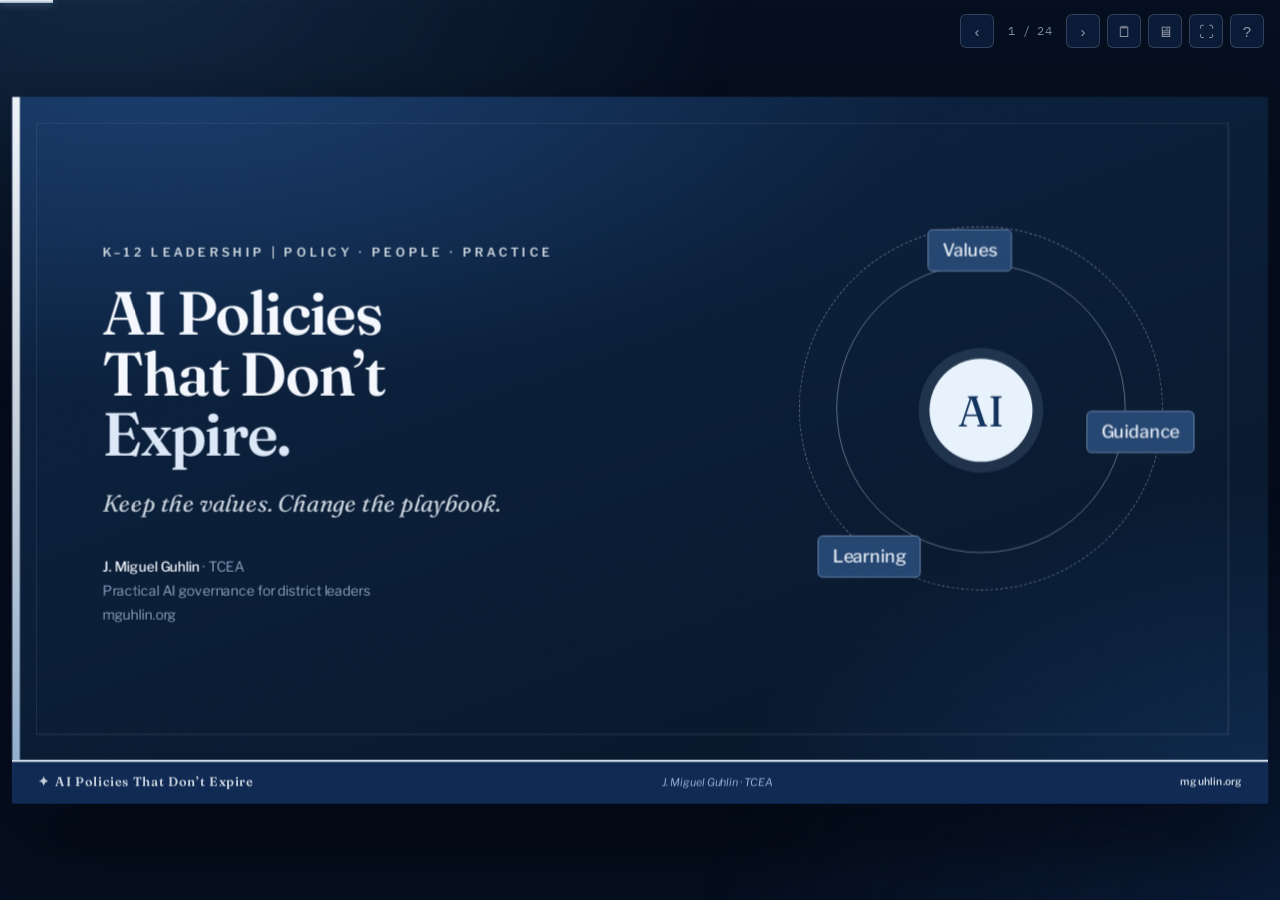
==== aipolicy/index.html @ fc0aca44 "Revise aipolicy deck to address critique feedback Address the three critiques from the "Fixing K-12 " ====
<!DOCTYPE html>
<html lang="en">
<head>
<meta charset="UTF-8">
<meta name="viewport" content="width=device-width, initial-scale=1.0">
<title>AI Policies That Don’t Expire | J. Miguel Guhlin · TCEA</title>
<link rel="preconnect" href="https://fonts.googleapis.com">
<link rel="preconnect" href="https://fonts.gstatic.com" crossorigin>
<link href="https://fonts.googleapis.com/css2?family=Fraunces:ital,opsz,wght@0,9..144,400;0,9..144,500;0,9..144,600;1,9..144,400;1,9..144,500&family=Libre+Franklin:ital,wght@0,300;0,400;0,500;0,600;0,700;1,400&family=IBM+Plex+Mono:wght@400;500&display=swap" rel="stylesheet">
<style>
/* ============================================================
   Web Deck Framework — slide styling (design system, layout, chrome, print, accessibility)
   Blue and silver. Fraunces + Libre Franklin + IBM Plex Mono.
   Shared by every deck. Class names preserved.
   ============================================================ */

:root {
  /* palette (blue and silver) */
  --navy:    #102A54;
  --navy-dk: #0B1D33;
  --navy-md: #2F5F8F;
  --steel:   #2F5F8F;
  --gold:    #6F8FAF;   /* accent (kept name for compatibility) */
  --gold-lt: #C8D2DC;   /* silver */
  --gold-dk: #2F5F8F;
  --white:   #FFFFFF;
  --lgray:   #F5F8FC;
  --mgray:   #DCE3EE;
  --hair:    #E2E8F2;   /* hairline on light */
  --slate:   #51617A;
  --text:    #1C2B44;
  --good:    #6B7A8C;
  --better:  #2F5F8F;
  --best:    #102A54;
  --red:     #102A54;   /* "do not" */
  --red-bg:  #F1F3F6;
  --red-bd:  #CBD4DE;
  --green:   #2F5F8F;   /* "do" */
  --green-bg:#E4EDF7;
  --green-bd:#93AFCE;

  /* fonts */
  --font-display: "Fraunces", Georgia, "Times New Roman", serif;
  --font-body:    "Libre Franklin", system-ui, -apple-system, sans-serif;
  --font-mono:    "IBM Plex Mono", "Courier New", monospace;

  /* material */
  --metal: linear-gradient(180deg,#EEF3F9 0%,#C8D2DC 48%,#93AFCE 100%);
  --paper: linear-gradient(174deg,#FDFEFF 0%,#EEF3FA 100%);
  --sh-card: 0 1px 2px rgba(16,42,84,.05), 0 12px 26px rgba(16,42,84,.07);
  --sh-lift: 0 2px 4px rgba(16,42,84,.06), 0 18px 40px rgba(16,42,84,.10);

  --slide-w: 1280px;
  --slide-h: 720px;
}

*,*::before,*::after { box-sizing: border-box; margin: 0; padding: 0; }

html, body {
  height: 100%;
  font-family: var(--font-body);
  color: var(--text);
  background: #060F1F;
  line-height: 1.5;
  -webkit-font-smoothing: antialiased;
  text-rendering: optimizeLegibility;
}

/* ── Deck stage ─────────────────────────────────────────── */
.deck { position: fixed; inset: 0; display: flex; align-items: center; justify-content: center; overflow: hidden; }
.deck::before {                         /* ambient backdrop */
  content:''; position:absolute; inset:-20%;
  background:
    radial-gradient(60% 60% at 20% 10%, rgba(47,95,143,.35), transparent 60%),
    radial-gradient(60% 60% at 90% 90%, rgba(16,42,84,.55), transparent 60%);
  filter: blur(20px);
}

/* Each slide is a fixed 16:9 canvas, scaled by JS. */
.slide {
  position: absolute; width: var(--slide-w); height: var(--slide-h);
  background: var(--paper); overflow: hidden; display: none;
  flex-direction: column; box-shadow: var(--sh-lift), 0 40px 90px rgba(0,0,0,.55);
}
.slide::after {                          /* fine grain / texture */
  content:''; position:absolute; inset:0; z-index:2; pointer-events:none; opacity:.05;
  mix-blend-mode: soft-light;
  background-image: url("data:image/svg+xml,%3Csvg xmlns='http://www.w3.org/2000/svg' width='120' height='120'%3E%3Cfilter id='n'%3E%3CfeTurbulence type='fractalNoise' baseFrequency='0.85' numOctaves='2' stitchTiles='stitch'/%3E%3C/filter%3E%3Crect width='100%25' height='100%25' filter='url(%23n)'/%3E%3C/svg%3E");
}
.slide.current { display: flex; }

.slide-body { position:relative; z-index:1; flex: 1; padding: 54px 72px 40px; display: flex; flex-direction: column; min-height: 0; }

/* ── Footer ─────────────────────────────────────────────── */
.slide-footer {
  position: relative; z-index: 3; height: 44px; min-height: 44px; background: var(--navy);
  display: flex; align-items: center; justify-content: space-between; padding: 0 26px;
  color: #C6D4EC; font-size: 11.5px;
}
.slide-footer::before { content:''; position:absolute; top:0; left:0; right:0; height:2px; background:var(--metal); }
.slide-footer .brand {
  font-family: var(--font-display); font-weight: 600; font-size: 13px; letter-spacing: .06em;
  color: var(--gold-lt); display: flex; align-items: center; gap: 6px;
}
.slide-footer .brand .star { color: var(--gold-lt); }
.slide-footer .url { font-family: var(--font-body); font-weight: 600; font-size: 10.5px; letter-spacing:.03em; color: var(--gold-lt); }
.slide-footer .fac { font-style: italic; font-size: 11px; color: #9FB4D6; }

/* ── Type ───────────────────────────────────────────────── */
.slide h1, .slide h2, .slide h3, .slide h4 { font-family: var(--font-display); }

.slide-title {
  font-family: var(--font-display); font-size: 41px; font-weight: 600;
  color: var(--navy); line-height: 1.03; letter-spacing: -0.015em; margin-bottom: 4px; max-width: 24ch;
}
.slide-kicker {
  font-family: var(--font-body); font-size: 13px; font-weight: 600; letter-spacing: .26em;
  text-transform: uppercase; color: var(--steel); margin-bottom: 14px;
  display: flex; align-items: center; gap: 12px;
}
.slide-kicker::before { content:''; width:7px; height:7px; background:var(--steel); transform:rotate(45deg); flex:none; }
.slide-kicker::after { content:''; flex:1; height:1px; background:linear-gradient(90deg,var(--mgray),transparent); }

.lead { font-family: var(--font-body); font-size: 22px; font-weight: 300; color: var(--slate); line-height: 1.5; max-width: 62ch; }

/* Bullets — editorial hanging diamonds */
.bullets { list-style: none; margin-top: 20px; display: flex; flex-direction: column; gap: 15px; }
.bullets li { position: relative; padding-left: 32px; font-size: 23px; font-weight: 400; color: var(--text); line-height: 1.38; }
.bullets li::before { content:''; position:absolute; left:2px; top:9px; width:11px; height:11px; background:var(--metal); transform:rotate(45deg); box-shadow:0 1px 2px rgba(16,42,84,.25); }
.bullets li strong { color: var(--navy); font-weight: 600; }

/* ── Cover / divider ────────────────────────────────────── */
.slide.cover, .slide.divider {
  background:
    radial-gradient(120% 90% at 12% -5%, #1B3E6E 0%, rgba(27,62,110,0) 52%),
    radial-gradient(90% 100% at 105% 108%, #123059 0%, rgba(18,48,89,0) 55%),
    linear-gradient(160deg,#0E2545 0%, #081627 100%);
}
.slide.cover::after, .slide.divider::after { opacity:.07; }
.slide.cover .slide-body, .slide.divider .slide-body { justify-content: center; padding-left: 92px; }
.slide.cover .slide-body::before, .slide.divider .slide-body::before {
  content:''; position:absolute; left:0; top:0; bottom:0; width:8px; background:var(--metal);
}
.slide.cover .slide-body::after, .slide.divider .slide-body::after {
  content:''; position:absolute; left:24px; right:40px; top:26px; bottom:26px;
  border:1px solid rgba(200,210,220,.18); pointer-events:none;
}
.cover-eyebrow, .divider-eyebrow {
  font-family: var(--font-body); font-size: 12.5px; font-weight: 600; letter-spacing: .28em;
  text-transform: uppercase; color: var(--gold-lt); margin-bottom: 20px;
}
.cover h1 { font-family: var(--font-display); font-size: 62px; font-weight: 600; color: #F4F8FE; line-height: 1.0; letter-spacing:-0.02em; max-width: 18ch; margin-bottom: 22px; }
.cover .subtitle { font-family: var(--font-display); font-size: 24px; font-style: italic; font-weight: 400; color: var(--gold-lt); max-width: 40ch; }
.cover .meta { font-family: var(--font-body); margin-top: 34px; font-size: 14px; color: #A9BEDD; line-height: 1.75; font-weight: 300; }
.cover .meta strong { color: #F4F8FE; font-weight: 500; }

.divider h1 { font-family: var(--font-display); font-size: 52px; font-weight: 600; color: #F4F8FE; line-height: 1.04; letter-spacing:-0.02em; max-width: 20ch; }
.divider .subtitle { font-family: var(--font-display); font-size: 22px; font-style: italic; color: var(--gold-lt); margin-top: 16px; max-width: 46ch; font-weight: 400; }
.divider .seg-num {
  position: absolute; top: 40px; right: 66px; margin: 0;
  font-family: var(--font-display); font-size: 300px; font-weight: 600; line-height: 1;
  color: transparent; -webkit-text-stroke: 1.5px rgba(200,210,220,.28); opacity: .9;
  z-index: 0; pointer-events: none;
}
.divider .divider-eyebrow, .divider h1, .divider .subtitle { position: relative; z-index: 1; }

/* ── Cards ──────────────────────────────────────────────── */
.grid { display: grid; gap: 16px; margin-top: 20px; }
.grid.cols-2 { grid-template-columns: 1fr 1fr; }
.grid.cols-3 { grid-template-columns: repeat(3, 1fr); }

.card {
  position: relative; background: var(--white); border: 1px solid var(--hair);
  border-radius: 4px; padding: 17px 19px 16px; box-shadow: var(--sh-card);
}
.card::before { content:''; position:absolute; left:0; top:0; width:36px; height:3px; background:var(--navy); border-radius:0 0 3px 0; }
.card.gold::before { background: var(--steel); }
.card h3 { font-family: var(--font-display); font-size: 20px; font-weight: 600; color: var(--navy); margin: 4px 0 7px; line-height: 1.15; display: flex; align-items: center; gap: 9px; }
.card p { font-family: var(--font-body); font-size: 18px; font-weight: 300; color: var(--slate); line-height: 1.5; }
.card .ico { font-size: 19px; }

/* ── Steps ──────────────────────────────────────────────── */
.steps { display: flex; gap: 15px; margin-top: 22px; align-items: stretch; }
.step { flex: 1; position: relative; background: var(--white); border: 1px solid var(--hair); border-radius: 4px; padding: 16px 17px; box-shadow: var(--sh-card); }
.step::before { content:''; position:absolute; left:0; top:0; right:0; height:3px; background:var(--metal); }
.step .n {
  width: 34px; height: 34px; border-radius: 50%; background: var(--navy); color: #fff;
  font-family: var(--font-display); font-weight: 600; font-size: 16px;
  display: flex; align-items: center; justify-content: center; margin-bottom: 11px;
}
.step h4 { font-family: var(--font-display); font-size: 18px; font-weight: 600; color: var(--navy); margin-bottom: 5px; }
.step p { font-family: var(--font-body); font-size: 16px; font-weight: 300; color: var(--slate); line-height: 1.42; }

/* ── Do / Do-not columns ────────────────────────────────── */
.guardrail { display: grid; grid-template-columns: 1fr 1fr; gap: 18px; margin-top: 20px; }
.guardrail-col { border-radius: 4px; border: 1px solid; padding: 17px 19px; }
.guardrail-col.will { background: var(--green-bg); border-color: var(--green-bd); }
.guardrail-col.willnot { background: var(--red-bg); border-color: var(--red-bd); }
.guardrail-col h4 { font-family: var(--font-display); font-size: 18px; font-weight: 600; margin-bottom: 11px; display:flex; align-items:center; gap:8px; letter-spacing:-0.01em; }
.guardrail-col.will h4 { color: var(--green); }
.guardrail-col.willnot h4 { color: var(--red); }
.guardrail-col ul { list-style: none; display: flex; flex-direction: column; gap: 9px; }
.guardrail-col li { font-family: var(--font-body); font-size: 18px; font-weight: 300; line-height: 1.4; padding-left: 24px; position: relative; }
.guardrail-col.will li { color: #24446B; } .guardrail-col.willnot li { color: #1B2E48; }
.guardrail-col.will li::before { content:'✓'; position:absolute; left:0; color:var(--green); font-weight:700; }
.guardrail-col.willnot li::before { content:'✕'; position:absolute; left:0; color:var(--red); font-weight:700; }

/* ── Compare ────────────────────────────────────────────── */
.compare { display: grid; grid-template-columns: 1fr 1fr; gap: 20px; margin-top: 20px; }
.compare-col { position: relative; border-radius: 4px; padding: 18px 20px; background: var(--white); border: 1px solid var(--hair); box-shadow: var(--sh-card); }
.compare-col::before { content:''; position:absolute; left:0; top:0; bottom:0; width:3px; background:var(--navy); }
.compare-col.alt::before { background: var(--steel); }
.compare-col h3 { font-family: var(--font-display); font-size: 21px; font-weight: 600; color: var(--navy); margin-bottom: 11px; }
.compare-col ul { list-style: none; display: flex; flex-direction: column; gap: 8px; }
.compare-col li { font-family: var(--font-body); font-size: 18px; font-weight: 300; padding-left: 20px; position: relative; color: var(--text); line-height: 1.35; }
.compare-col li::before { content:''; position:absolute; left:3px; top:8px; width:6px; height:6px; background:var(--steel); transform:rotate(45deg); }

/* ── Callout / reflect ──────────────────────────────────── */
.callout { position: relative; margin-top: 22px; background: var(--navy); color: #EAF1FB; border-radius: 5px; padding: 20px 26px 20px 28px; overflow: hidden; }
.callout::before { content:''; position:absolute; left:0; top:0; bottom:0; width:5px; background:var(--metal); }
.callout .label { font-family: var(--font-body); font-size: 11px; font-weight: 700; letter-spacing: .2em; text-transform: uppercase; color: var(--gold-lt); margin-bottom: 8px; }
.callout p { font-family: var(--font-display); font-size: 22px; font-weight: 400; line-height: 1.35; }
.callout.light { background: #EEF3FA; color: var(--navy-dk); }
.callout.light::before { background: var(--navy); }
.callout.light .label { color: var(--steel); }

.reflect { margin-top: 20px; position: relative; background: var(--navy); border-radius: 5px; padding: 15px 20px 15px 22px; color: var(--gold-lt); font-family: var(--font-display); font-style: italic; font-size: 20px; display:flex; gap:12px; align-items:flex-start; overflow:hidden; }
.reflect::before { content:''; position:absolute; left:0; top:0; bottom:0; width:4px; background:var(--metal); }
.reflect strong { color: #F4F8FE; font-style: normal; font-weight: 600; }

/* ── Prompt / code ──────────────────────────────────────── */
.prompt {
  font-family: var(--font-mono); font-size: 16px; line-height: 1.55; background: #0C1B32; color: #DCE6F5;
  border-radius: 6px; padding: 17px 19px; white-space: pre-wrap; word-break: break-word;
  border: 1px solid #21406E; position: relative; box-shadow: inset 0 1px 0 rgba(255,255,255,.04);
}
.prompt::before { content:''; position:absolute; left:0; top:12px; bottom:12px; width:3px; background:var(--steel); border-radius:0 2px 2px 0; }
.prompt .tok { color: var(--gold-lt); }

/* ── Stats ──────────────────────────────────────────────── */
.stat-row { display: flex; gap: 22px; margin-top: 24px; }
.stat { flex: 1; text-align: center; position: relative; background: var(--white); border: 1px solid var(--hair); border-radius: 5px; padding: 22px 12px 18px; box-shadow: var(--sh-card); }
.stat::after { content:''; position:absolute; left:26px; right:26px; bottom:0; height:3px; background:var(--metal); }
.stat .num { font-family: var(--font-display); font-size: 34px; font-weight: 600; color: var(--navy); line-height: 1; letter-spacing:-0.01em; }
.stat .lbl { font-family: var(--font-body); font-size: 17px; font-weight: 300; color: var(--slate); margin-top: 10px; line-height:1.4; }

/* ── Pills ──────────────────────────────────────────────── */
.pill { display: inline-flex; align-items:center; gap:6px; font-family: var(--font-body); font-size: 14px; font-weight: 600; padding: 4px 12px; border-radius: 999px; }
.pill.time { background: #fff; color: var(--navy); border: 1px solid var(--mgray); }
.pill.tag { background: var(--navy); color: var(--gold-lt); letter-spacing: .08em; text-transform: uppercase; font-size: 11px; }

/* ── Scenario / activity ────────────────────────────────── */
.scenario { position: relative; margin-top: 18px; background: #EEF3FA; border: 1px solid var(--green-bd); border-radius: 6px; padding: 18px 22px; }
.scenario::before { content:''; position:absolute; left:0; top:0; bottom:0; width:4px; background:var(--metal); border-radius:6px 0 0 6px; }
.scenario .scenario-label { font-family: var(--font-body); font-size: 13px; font-weight: 700; letter-spacing: .18em; text-transform: uppercase; color: var(--steel); margin-bottom: 7px; }
.scenario p { font-family: var(--font-body); font-size: 19px; font-weight: 300; color: var(--text); line-height: 1.5; }

/* ── Misc ───────────────────────────────────────────────── */
.two-col-text { columns: 2; column-gap: 44px; margin-top: 16px; }
.spacer { flex: 1; } .muted { color: var(--slate); } .center { text-align: center; }
.mt-s { margin-top: 10px; } .mt-m { margin-top: 18px; }
a.inline { color: var(--navy); font-weight: 600; text-decoration: underline; text-decoration-color: var(--steel); text-underline-offset: 2px; }
a.inline:hover { text-decoration-color: var(--navy); }

/* Do-this-next reference to an activity or resource */
.next-step { margin-top: 20px; align-self: flex-start; display: inline-flex; align-items: center; gap: 16px;
  background: #EAF1FB; border: 1px solid var(--green-bd); border-left: 5px solid var(--steel);
  border-radius: 7px; padding: 13px 20px; box-shadow: var(--sh-card); }
.next-step .ns-label { font-family: var(--font-body); font-weight: 700; font-size: 12px; letter-spacing: .16em;
  text-transform: uppercase; color: var(--steel); white-space: nowrap; }
.next-step a { font-family: var(--font-body); font-weight: 600; font-size: 19px; color: var(--navy);
  text-decoration: none; display: inline-flex; align-items: center; gap: 8px; }
.next-step a .arrow { color: var(--steel); font-size: 16px; }
.next-step a:hover { color: var(--steel); }
.next-step a:hover .arrow { transform: translate(2px,-2px); }
.next-step a .arrow { transition: transform .15s; }

/* ── Presenter notes never render on the slide ──────────── */
.slide .notes { display: none; }

/* ── Entrance choreography ──────────────────────────────── */
@keyframes riseIn { from { opacity: 0; transform: translateY(16px); } to { opacity: 1; transform: none; } }
@keyframes glideIn { from { opacity: 0; transform: translateY(24px); filter: blur(2px); } to { opacity: 1; transform: none; filter: none; } }
.slide.current .slide-body > * { animation: riseIn .52s cubic-bezier(.22,.7,.2,1) both; }
.slide.current.cover .slide-body > *, .slide.current.divider .slide-body > * { animation: glideIn .7s cubic-bezier(.22,.7,.2,1) both; }
.slide.current .slide-body > *:nth-child(1){animation-delay:.04s}
.slide.current .slide-body > *:nth-child(2){animation-delay:.11s}
.slide.current .slide-body > *:nth-child(3){animation-delay:.18s}
.slide.current .slide-body > *:nth-child(4){animation-delay:.25s}
.slide.current .slide-body > *:nth-child(5){animation-delay:.32s}
.slide.current .slide-body > *:nth-child(6){animation-delay:.39s}
.slide.current .slide-body > *:nth-child(7){animation-delay:.46s}
.slide.current .slide-body > *:nth-child(8){animation-delay:.53s}
.slide.current .slide-body > *:nth-child(9){animation-delay:.60s}
.slide.divider .seg-num { animation: none !important; }
@media (prefers-reduced-motion: reduce) {
  .slide.current .slide-body > * { animation: none !important; }
  #notesPanel, #progress, #controls button, .next-step a .arrow, .pv-btn, #exitDeck { transition: none !important; }
}

/* ── Presenter notes panel ──────────────────────────────── */
#notesPanel {
  position: fixed; left: 0; right: 0; bottom: 0; max-height: 42vh;
  background: linear-gradient(180deg, rgba(11,29,51,.98), rgba(8,22,39,.98));
  color: #E7EEFB; border-top: 2px solid; border-image: var(--metal) 1;
  padding: 20px 30px 24px; overflow-y: auto; transform: translateY(100%);
  transition: transform .28s cubic-bezier(.22,.7,.2,1); z-index: 50; backdrop-filter: blur(8px);
}
#notesPanel.open { transform: translateY(0); }
#notesPanel .np-head { display: flex; align-items: center; gap: 12px; margin-bottom: 12px; font-family: var(--font-body); font-size: 11px; font-weight: 700; letter-spacing: .22em; text-transform: uppercase; color: var(--gold-lt); }
#notesPanel .np-head .np-slide { color: #8FA6C8; letter-spacing: .04em; text-transform: none; font-weight: 500; }
#notesPanel .np-body { font-family: var(--font-display); font-size: 18px; line-height: 1.6; max-width: 92ch; font-weight: 400; }
#notesPanel .np-body p { margin-bottom: 11px; }

/* ── Controls ───────────────────────────────────────────── */
#controls { position: fixed; top: 14px; right: 16px; z-index: 60; display: flex; align-items: center; gap: 7px; font-family: var(--font-body); font-size: 12px; color: #C6D4EC; opacity: .62; transition: opacity .2s; }
#controls:hover { opacity: 1; }
#controls button { background: rgba(16,42,84,.82); color: #EAF0FB; border: 1px solid rgba(200,210,220,.35); border-radius: 6px; width: 34px; height: 34px; cursor: pointer; font-size: 15px; display: flex; align-items: center; justify-content: center; transition: all .15s; }
#controls button:hover { background: var(--gold-lt); color: var(--navy-dk); border-color: var(--gold-lt); }
#counter { font-family: var(--font-mono); font-variant-numeric: tabular-nums; padding: 0 6px; min-width: 58px; text-align: center; letter-spacing:.04em; }

#progress { position: fixed; top: 0; left: 0; height: 3px; background: var(--metal); z-index: 60; transition: width .3s cubic-bezier(.22,.7,.2,1); width: 0; box-shadow:0 0 8px rgba(147,175,206,.6); }

#exitDeck { position: fixed; top: 14px; left: 16px; z-index: 60; width: 34px; height: 34px; display: none; align-items: center; justify-content: center; background: rgba(16,42,84,.82); color: #EAF0FB; border: 1px solid rgba(200,210,220,.35); border-radius: 6px; opacity: .62; transition: all .15s; text-decoration: none; }
#exitDeck:hover { opacity: 1; background: var(--gold-lt); color: var(--navy-dk); border-color: var(--gold-lt); }

/* ── Help ───────────────────────────────────────────────── */
#help { position: fixed; inset: 0; background: rgba(8,22,39,.94); z-index: 100; display: none; align-items: center; justify-content: center; backdrop-filter: blur(4px); }
#help.open { display: flex; }
#help .help-card { background: var(--white); border-radius: 8px; padding: 32px 38px; max-width: 470px; box-shadow: 0 30px 80px rgba(0,0,0,.5); border-top: 3px solid; border-image: var(--metal) 1; }
#help h3 { font-family: var(--font-display); color: var(--navy); font-size: 23px; font-weight: 600; margin-bottom: 18px; }
#help table { width: 100%; border-collapse: collapse; font-family: var(--font-body); font-size: 15px; }
#help td { padding: 7px 4px; border-bottom: 1px solid var(--hair); color: var(--text); }
#help td kbd { background: var(--lgray); border: 1px solid var(--mgray); border-bottom-width: 2px; border-radius: 5px; padding: 2px 8px; font-family: var(--font-mono); font-size: 13px; color: var(--navy); }
#help .close-hint { margin-top: 18px; font-size: 13px; color: var(--slate); text-align: center; }

/* ── Print / PDF ────────────────────────────────────────── */
/* ================= a11y remediation ================= */
.sr-only{position:absolute!important;width:1px;height:1px;padding:0;margin:-1px;overflow:hidden;clip:rect(0,0,0,0);white-space:nowrap;border:0;}
/* visible keyboard focus (WCAG 2.4.7) */
#controls:focus-within{opacity:1;}
#controls button:focus-visible,#exitDeck:focus-visible,.pv-btn:focus-visible,a.inline:focus-visible,.next-step a:focus-visible,.reflect a:focus-visible{outline:3px solid #F4F8FE;outline-offset:2px;}
#exitDeck:focus-visible{opacity:1;}
/* Reflow mode for narrow screens / high browser zoom (WCAG 1.4.10, 1.4.4, 1.4.12).
   The .reflow class is toggled on .deck by fit() in deck-framework.js. Slides drop the
   fixed 1280x720 transform-scaled canvas and become a normal-flow, single-column, scrollable
   layout with relative type, so content reflows and enlarged text/spacing no longer clips. */
.deck.reflow{position:static;display:block;height:auto;overflow:visible;background:var(--paper);}
.deck.reflow::before{display:none;}
.deck.reflow .slide{position:relative;left:auto!important;top:auto!important;transform:none!important;
  width:100%;max-width:940px;height:auto;min-height:0;overflow:visible;margin:0 auto 18px;box-shadow:none;display:none;}
.deck.reflow .slide.current{display:flex;}
.deck.reflow .slide::after{display:none;}
.deck.reflow .slide-body{padding:22px 18px 16px;}
.deck.reflow .slide-title{font-size:1.7rem;line-height:1.2;}
.deck.reflow .cover h1,.deck.reflow .divider h1,.deck.reflow h1{font-size:2rem;line-height:1.15;}
.deck.reflow .lead,.deck.reflow .subtitle{font-size:1.05rem;line-height:1.5;}
.deck.reflow .bullets li,.deck.reflow .card p,.deck.reflow .callout p,.deck.reflow .reflect p,.deck.reflow .step p{font-size:1rem;line-height:1.5;}
.deck.reflow .grid,.deck.reflow .steps,.deck.reflow .guardrail,.deck.reflow .compare{grid-template-columns:1fr!important;display:block!important;}
.deck.reflow .grid > *,.deck.reflow .steps > *{margin-bottom:12px;}
/* Neutralize absolutely-positioned decorative art so it cannot overlap reflowed text.
   Add your own deck-local absolute-image class names to this selector, e.g. .my-corner-photo */
.deck.reflow [class*="-photo"],.deck.reflow [class*="-visual"]{position:static!important;width:auto!important;max-width:100%;height:auto!important;transform:none!important;margin:10px auto;display:block;-webkit-mask-image:none;mask-image:none;}

@media print {
  @page { size: 1280px 720px; margin: 0; }
  html, body { background: #fff; height: auto; }
  * { -webkit-print-color-adjust: exact !important; print-color-adjust: exact !important; color-adjust: exact !important; }
  .deck::before { display: none !important; }
  .deck { position: static; display: block; }
  .slide { position: relative !important; left: auto !important; top: auto !important; display: flex !important; transform: none !important; page-break-after: always; break-after: page; box-shadow: none; margin: 0 auto; }
  .slide:last-child { page-break-after: auto; break-after: auto; }
  .slide.current .slide-body > * { animation: none !important; }
  #controls, #notesPanel, #progress, #help, #exitDeck, .back-bar { display: none !important; }
}

/* ── Small screens ──────────────────────────────────────── */
@media (max-width: 700px) { #controls { top: 8px; right: 8px; } #notesPanel { max-height: 55vh; } }

/* ── Presenter view (separate laptop window) ────────────── */
body.presenter-mode { overflow: hidden; background: #060F1F; }
body.presenter-mode .deck { display: none !important; }
body.presenter-mode .slide.current .slide-body > * { animation: none !important; }

#presenter { position: fixed; inset: 0; display: flex; flex-direction: column; background: #071527; color: #E7EEFB; font-family: var(--font-body); }
.pv-top { display: flex; align-items: center; gap: 20px; padding: 12px 22px; border-bottom: 1px solid rgba(200,210,220,.14); }
.pv-top .brand { font-family: var(--font-display); font-weight: 600; font-size: 15px; letter-spacing: .05em; color: var(--gold-lt); }
.pv-nav { display: flex; gap: 6px; }
.pv-btn { background: rgba(16,42,84,.75); border: 1px solid rgba(200,210,220,.3); color: #EAF0FB; border-radius: 6px; padding: 6px 12px; font-size: 13px; cursor: pointer; font-family: var(--font-body); transition: all .15s; }
.pv-btn:hover { background: var(--gold-lt); color: var(--navy-dk); border-color: var(--gold-lt); }
.pv-btn.icon { width: 34px; padding: 6px 0; font-size: 15px; }
.pv-count { font-family: var(--font-mono); font-size: 15px; color: var(--gold-lt); letter-spacing: .04em; }
.pv-spacer { margin-left: auto; }
.pv-metrics { display: flex; align-items: center; gap: 22px; }
.pv-timer { font-family: var(--font-mono); font-size: 30px; font-weight: 500; color: #F4F8FE; letter-spacing: .02em; cursor: pointer; }
.pv-timer.paused { color: #8093B4; }
.pv-clock { font-family: var(--font-mono); font-size: 15px; color: #8FA6C8; }

.pv-main { flex: 1; display: grid; grid-template-columns: 1.55fr 1fr; gap: 22px; padding: 22px; min-height: 0; }
.pv-main > * { min-width: 0; }
.pv-left, .pv-right { display: flex; flex-direction: column; min-height: 0; min-width: 0; }
.pv-right { gap: 16px; }
.pv-right > * { min-width: 0; }
.pv-label { font-size: 11px; font-weight: 700; letter-spacing: .2em; text-transform: uppercase; color: #8FA6C8; margin-bottom: 8px; display: flex; align-items: center; gap: 8px; }
.pv-label .dot { width: 6px; height: 6px; background: var(--gold-lt); transform: rotate(45deg); }
.pv-frame { width: 100%; background: #04070E; border: 1px solid rgba(200,210,220,.2); border-radius: 6px; overflow: hidden; position: relative; box-shadow: 0 10px 30px rgba(0,0,0,.4); }
.pv-holder { position: absolute; top: 0; left: 0; width: 1280px; height: 720px; transform-origin: top left; }
.pv-holder .slide { box-shadow: none !important; }
.pv-next-wrap { flex: 0 0 auto; }
.pv-notes { flex: 1; overflow-y: auto; background: rgba(11,29,51,.55); border: 1px solid rgba(200,210,220,.14); border-radius: 8px; padding: 18px 22px; min-height: 0; }
.pv-notes-body { font-family: var(--font-display); font-size: 20px; line-height: 1.62; color: #EBF2FD; font-weight: 400; }
.pv-notes-body p { margin-bottom: 12px; }
.pv-end { display: flex; align-items: center; justify-content: center; height: 100%; color: #8FA6C8; font-family: var(--font-display); font-style: italic; font-size: 20px; }
.pv-hint { padding: 8px 22px 12px; font-size: 12px; color: #6E82A6; border-top: 1px solid rgba(200,210,220,.1); }
.pv-hint kbd { font-family: var(--font-mono); background: rgba(255,255,255,.06); border: 1px solid rgba(200,210,220,.2); border-radius: 4px; padding: 1px 6px; color: #C6D4EC; font-size: 11px; }

/* Slide corner icon */
.slide-ico{position:absolute;top:38px;right:52px;width:108px;height:108px;object-fit:contain;border-radius:12px;z-index:1;}


/* AI Policy deck-specific visual layouts. The source deck framework is unchanged. */
:root { --accent-warm:#F4B74F; --accent-pale:#FFFAEE; }
.cover .cover-silver { color:#DCE8F8; }
.cover .cover-orbit { position:absolute; top:125px; right:100px; width:385px; height:385px; }
.orbit-ring { border-radius:50%; border:1.5px solid rgba(197,213,233,.45); position:absolute; }
.orbit-ring.o1 { inset:45px; }.orbit-ring.o2 { inset:7px; border-style:dashed; }
.orbit-core { position:absolute; top:142px; left:140px; display:flex; align-items:center; justify-content:center; width:105px; height:105px; border-radius:50%; background:#E7F2FC; color:#12335E; font-family:var(--font-display); font-size:44px; box-shadow:0 0 0 11px rgba(151,185,212,.15); }
.orbit-word { position:absolute; font:500 18px var(--font-body); color:#EBF1FB; background:#244671; padding:10px 14px; border-radius:5px; border:1px solid #6E88AE; }
.orbit-word.w1 { top:10px; left:138px; }.orbit-word.w2 { top:195px; right:-25px; }.orbit-word.w3 { bottom:20px; left:26px; }
.stats-tight { margin-top:20px; }
.stats-tight .stat { padding:17px 10px 14px; }.stats-tight .stat .num { font-size:56px; }.stat small { font-size:12px; color:#64748b; }
.arrow-bridge { display:flex; justify-content:space-between; align-items:center; gap:12px; margin-top:20px; font-size:19px; font-weight:600; color:var(--navy); }
.arrow-bridge span:not(.arr) { flex:1; text-align:center; background:#EAF1FB; border:1px solid #C9DAED; border-radius:5px; padding:12px 4px; }
.arrow-bridge .arr { font-size:26px; color:#6884A9; }
.layer-stack { margin-top:20px; display:grid; gap:13px; }
.layer { display:grid; grid-template-columns:55px 1fr 190px; gap:16px; align-items:center; padding:16px 18px; border-radius:8px; border:1px solid #C8D6E8; background:#F7FAFD; }
.layer-one { border-left:9px solid #183F70; }.layer-two { border-left:9px solid #4B7DAC; }.layer-three { border-left:9px solid #A7C8E1; }
.layer-n { font:600 26px var(--font-display); color:#7295B9; }.layer h3 { font:600 22px var(--font-display); color:var(--navy); margin-bottom:3px; }.layer p { font-size:16px; color:#394e67; }.layer-cadence { font-size:14px; font-weight:650; color:#355a82; text-align:right; }
.phase-flow { display:flex; gap:7px; margin-top:25px; }.phase { flex:1; min-height:120px; border-radius:6px; color:#fff; display:flex; flex-direction:column; justify-content:center; align-items:center; gap:10px; padding:8px; text-align:center; font-size:17px; font-weight:550; background:#153961; }
.phase b { font:600 30px var(--font-display); color:#CADBEA; }.phase.p2 {background:#245282;}.phase.p3 {background:#386C9E;}.phase.p4 {background:#4E81B1;}.phase.p5 {background:#6D98BE; color:#112A4F;}.phase.p5 b {color:#112A4F;}
.evidence-cards .card { min-height:210px; }.evidence-cards .card p {font-size:16px;}.micro-label {font-size:12px; font-weight:700; text-transform:uppercase; letter-spacing:.15em; color:#627A93; margin-bottom:15px;}.trial-status {position:absolute; bottom:17px; left:20px; color:#234D7A; font-size:14px; font-weight:650;}
.shine-grid { margin-top:18px; display:grid; grid-template-columns:repeat(3,1fr); gap:12px; }
.shine-grid > div {display:flex; gap:14px; align-items:center; background:#F7FAFD; border:1px solid #CCDCEB; border-radius:7px; padding:15px 13px; min-height:92px;}
.shine-grid > div:nth-child(4) {grid-column:1/2;}.shine-grid strong {display:flex; align-items:center; justify-content:center; flex-shrink:0; border-radius:50%; width:45px; height:45px; background:#184672; color:white; font:600 25px var(--font-display);}.shine-grid span {display:block; font-size:17px; line-height:1.2; color:#173957;}.shine-grid b {display:block;}.shine-grid small {display:block; color:#54718C; font-size:14px; margin-top:5px;}
.protect-grid {margin-top:23px; display:grid; grid-template-columns:repeat(4,1fr); gap:13px;}.protect-grid>div {min-height:98px; display:flex; align-items:center; gap:11px; border:1px solid #D3E0EC; border-radius:7px; background:#FFF; padding:12px 10px;}
.protect-grid strong {font:600 30px var(--font-display); width:37px; min-width:37px; color:#0F4C7E;}.protect-grid span {font-size:15px; line-height:1.3; color:#173957; font-weight:600;}.protect-grid small {font-size:13px; font-weight:400; color:#64748B;}
.decision-strip {display:flex; align-items:stretch; margin-top:20px; gap:10px;}.decision-bit {flex:1; background:#EAF1FB; padding:16px 15px; border-radius:6px; border:1px solid #CFDAE6; min-height:120px;}.decision-bit span {display:block; font-size:13px; letter-spacing:.12em; color:#55799B; font-weight:700; text-transform:uppercase;}.decision-bit b {display:block; font-family:var(--font-display); margin-top:12px; font-size:20px; color:#163A66;}.decision-arrow {font-size:33px; display:flex; align-items:center; color:#718BA8;}
.stakeholder-row {display:flex; justify-content:center; gap:11px; margin-top:22px;}.stakeholder-row span {padding:12px 18px; background:#E6EEF8; color:#1B4878; border-radius:99px; font-size:15px; font-weight:650;}
.instruction-flow {display:flex; align-items:stretch; gap:12px; margin-top:24px;}.instruction-node {flex:1; display:flex; flex-direction:column; gap:12px; background:#F6FAFD; border:1px solid #CBD9E9; border-top:5px solid #265684; padding:22px 15px; border-radius:5px; font-size:17px;}.instruction-node b {font:600 22px var(--font-display); color:#183B68;}.instruction-node span {color:#52657C; line-height:1.4;}.instruction-a {font-size:27px; align-self:center; color:#627F9B;}
.solo-ladder {margin:17px 0 0;display:grid; gap:8px;}.solo-level {height:62px;display:flex;align-items:center;justify-content:space-between;gap:15px;padding:8px 20px;background:#DDEAF5;border-left:5px solid #4575A0;border-radius:5px;color:#173A60;}.solo-level.s1{width:60%;}.solo-level.s2{width:70%;}.solo-level.s3{width:80%;}.solo-level.s4{width:90%;}.solo-level.s5{width:100%; background:#245E95;color:white; border-left-color:#90B9E1;}.solo-level strong {font:600 19px var(--font-display);}.solo-level small {font-size:14px; text-align:right;}.solo-caption {text-align:right; color:#516F8A; font-size:16px; margin-top:12px; font-weight:600;}.solo-caption span {padding:0 10px;}
.ace-steps {display:grid; grid-template-columns:repeat(3,1fr); gap:16px; margin-top:33px;}.ace-steps > div {min-height:238px; background:#F7FAFE; border:1px solid #C7D7E8; border-radius:8px; padding:20px; text-align:center;}.ace-steps strong {display:flex; align-items:center; justify-content:center; margin:0 auto 12px; height:80px; width:80px; border-radius:50%; background:#103C6B; color:white; font:600 50px var(--font-display);}.ace-steps .ace-c strong {background:#336D9E;}.ace-steps .ace-e strong {background:#709ABD;}.ace-steps h3 {font-size:26px; color:#173A63; margin-bottom:7px;}.ace-steps p {color:#516579; font-size:17px; line-height:1.38;}
.cycle-stages {margin-top:28px; display:flex; gap:10px;}.cycle-stage {flex:1; min-height:158px; padding:17px 12px; text-align:center; border:1px solid #CFDDEB; border-top:5px solid #2F5F8F; border-radius:7px; background:#F7FAFE; display:flex; flex-direction:column; gap:13px; align-items:center;}.cycle-stage b {font:600 34px var(--font-display); color:#7693B2;}.cycle-stage span {font-size:20px; font-weight:700; color:#153B64;}.cycle-stage small {font-size:14px; color:#536B82; line-height:1.35;}
.poll-shell {margin-top:18px; display:grid; grid-template-columns:1.05fr .95fr; gap:20px;}.poll-options {display:flex; flex-direction:column; gap:10px;}.poll-opt {display:block; text-align:left; background:white; border:2px solid #CBDAE8; border-radius:7px; padding:15px 19px; font:500 18px var(--font-body); color:#1B3552; min-height:66px; cursor:pointer;}.poll-opt:hover,.poll-opt:focus-visible {border-color:#245D90;background:#EEF4FB;outline:2px solid #245D90;outline-offset:1px;}.poll-opt.selected {background:#DBEAF7;border-color:#184C7C;font-weight:700;}.poll-answer {min-height:205px;border:1px solid #ADC8DF;border-radius:6px; background:#EDF4FC;color:#2C527B; font:400 20px/1.5 var(--font-body);padding:26px;display:flex; align-items:center;}.poll-answer.shown {color:#17385B;}.poll-answer strong {color:#0C3B70;}
.resource-grid {display:grid; grid-template-columns:1fr 1fr; gap:8px 17px; margin-top:16px;}.resource-grid a {border:1px solid #D6E1ED;background:white; padding:10px 16px; text-decoration:none; display:flex; flex-direction:column; gap:4px; border-radius:6px;}.resource-grid a b {font:600 18px var(--font-display); color:#173C68;}.resource-grid a small {font:400 13px var(--font-body);color:#60768F;}.resource-grid a:hover,.resource-grid a:focus-visible {outline:2px solid #436F9F; background:#EEF4FB;}.source-alert {font-size:12px;color:#62758C;margin-top:10px;}
/* === Revision layer: framework→layer nesting, narrative thread, agentic risk === */
/* Layer badge that pins a framework slide to its home layer (critique 1: nesting) */
.layer-badge{display:inline-flex;align-items:center;gap:9px;align-self:flex-start;font:700 11px/1 var(--font-body);letter-spacing:.15em;text-transform:uppercase;color:#17436F;background:#E9F1FA;border:1px solid #BED3E7;border-radius:999px;padding:7px 15px;margin-bottom:13px;}
.layer-badge .chip{width:13px;height:13px;border-radius:3px;}
.layer-badge.l1 .chip{background:#183F70;}.layer-badge.l2 .chip{background:#4B7DAC;}.layer-badge.l3 .chip{background:#A7C8E1;}
.layer-badge b{font-weight:800;color:#0F3B68;letter-spacing:.06em;}
/* Framework names inside the three-layer map */
.layer .fw{color:#143A66;font-weight:700;}
.layer-takeaway{margin-top:18px;display:flex;gap:26px;flex-wrap:wrap;background:#102A54;border-radius:6px;padding:15px 24px;color:#DCE8F8;}
.layer-takeaway span{font:400 17px var(--font-body);}.layer-takeaway b{color:#F4F8FE;font-weight:700;}
/* Narrative ribbon — the Ms. Rivera thread carried across the deck (critique 1) */
.thread{display:flex;align-items:center;gap:14px;align-self:flex-start;margin-top:17px;background:#FFF7E9;border:1px solid #EBCF93;border-left:5px solid #E0A33A;border-radius:7px;padding:11px 19px;}
.thread .tl{font:700 11px/1.2 var(--font-body);letter-spacing:.15em;text-transform:uppercase;color:#9A6A12;white-space:nowrap;}
.thread p{font:400 17px var(--font-body);color:#584219;line-height:1.4;}.thread strong{color:#7A4E10;font-weight:700;}
/* Read-only vs read-write risk contrast (critique 2) */
.risk-split{display:grid;grid-template-columns:1fr 1fr;gap:18px;margin-top:20px;}
.risk-col{position:relative;border-radius:8px;padding:19px 22px;border:1px solid;}
.risk-col .tag{display:inline-block;font:700 11px/1 var(--font-body);letter-spacing:.14em;text-transform:uppercase;padding:6px 11px;border-radius:999px;margin-bottom:11px;}
.risk-col h3{font:600 21px var(--font-display);margin-bottom:7px;line-height:1.15;}
.risk-col p{font-size:17px;font-weight:300;line-height:1.46;color:#2A3C56;}
.risk-col .blast{display:block;margin-top:13px;font:600 15px var(--font-body);}
.risk-read{background:#EAF1FB;border-color:#B9CFE6;}.risk-read h3,.risk-read .blast{color:#1C4C7C;}.risk-read .tag{background:#D5E4F3;color:#1C4C7C;}
.risk-write{background:#FBEDE6;border-color:#E6B59A;}.risk-write h3,.risk-write .blast{color:#9A3E12;}.risk-write .tag{background:#F3D9CB;color:#9A3E12;}
/* 10-question agentic check grid (reflects the agentic artifact) */
.aq-grid{display:grid;grid-template-columns:repeat(5,1fr);gap:10px;margin-top:17px;}
.aq{background:#F7FAFE;border:1px solid #CBDAEA;border-top:4px solid #2F5F8F;border-radius:7px;padding:11px 12px 12px;display:flex;flex-direction:column;gap:4px;}
.aq .qn{font:700 19px var(--font-display);color:#2F5F8F;line-height:1;}
.aq b{font:600 14px var(--font-body);color:#14355C;line-height:1.18;}
.aq small{font-size:12px;color:#5A718B;line-height:1.3;font-weight:300;}
/* Reflow added to the stock responsive foundation. */
.deck.reflow .cover-orbit {display:none;}.deck.reflow .phase-flow,.deck.reflow .instruction-flow,.deck.reflow .decision-strip,.deck.reflow .cycle-stages,.deck.reflow .stakeholder-row {flex-wrap:wrap;}.deck.reflow .phase,.deck.reflow .cycle-stage {min-width:160px;}.deck.reflow .layer {display:block;}.deck.reflow .layer > * {margin-bottom:8px;}.deck.reflow .layer-cadence {text-align:left;}.deck.reflow .shine-grid,.deck.reflow .protect-grid,.deck.reflow .ace-steps,.deck.reflow .resource-grid,.deck.reflow .poll-shell {grid-template-columns:1fr 1fr;}.deck.reflow .solo-level {width:100%;min-height:72px;height:auto;}.deck.reflow .ace-steps > div {min-height:0;}
.deck.reflow .aq-grid{grid-template-columns:1fr 1fr;}.deck.reflow .risk-split{grid-template-columns:1fr;}.deck.reflow .layer-takeaway{flex-direction:column;gap:8px;}
@media (max-width:650px) { .deck.reflow .shine-grid,.deck.reflow .protect-grid,.deck.reflow .ace-steps,.deck.reflow .resource-grid,.deck.reflow .poll-shell {grid-template-columns:1fr;}.deck.reflow .solo-level {display:block;}.deck.reflow .solo-level small {display:block; text-align:left;}.deck.reflow .arrow-bridge {flex-direction:column;}.deck.reflow .arrow-bridge .arr {transform:rotate(90deg);}.deck.reflow .stakeholder-row span {font-size:.85rem;} }
@media print { .poll-answer {border-color:#CBD4DE;} }

</style>
</head>
<body>
<div class="deck">

<section class="slide cover current"><div class="slide-body"><div class="cover-eyebrow">K–12 leadership | Policy · People · Practice</div>
<h1>AI Policies<br>That Don’t<br><span class="cover-silver">Expire.</span></h1>
<div class="subtitle">Keep the values. Change the playbook.</div>
<div class="meta"><strong>J. Miguel Guhlin</strong> · TCEA<br>Practical AI governance for district leaders<br>mguhlin.org</div>
<div class="cover-orbit" aria-hidden="true"><span class="orbit-ring o1"></span><span class="orbit-ring o2"></span><span class="orbit-core">AI</span><span class="orbit-word w1">Values</span><span class="orbit-word w2">Guidance</span><span class="orbit-word w3">Learning</span></div></div><div class="slide-footer"><span class="brand"><span class="star">✦</span> AI Policies That Don’t Expire</span><span class="fac">J. Miguel Guhlin · TCEA</span><span class="url">mguhlin.org</span></div><div class="notes"><p>A district can write a responsible AI policy today and still find parts of its guidance out of date six months from now. I think the response is to keep our values steady while improving how we act on those values. This session is about giving school leaders a practical way to do both. We will look at the policies that should endure, the procedures that need to change, and the evidence that tells us whether new tools are helping. I will also show how six frameworks fit together without turning them into six more forms everyone has to fill out.</p></div></section>

<section class="slide "><div class="slide-body"><div class="slide-kicker">The leadership challenge</div><h2 class="slide-title">Guidelines spread. Capabilities change.</h2><p class="lead">A policy written for chatbots may be tested by agents and embedded AI.</p>
<div class="stat-row stats-tight"><div class="stat"><div class="num">79%</div><div class="lbl">districts report AI guidelines<br><small>CoSN, 2026</small></div></div><div class="stat"><div class="num">56%</div><div class="lbl">report acceptable-use policies for Gen AI<br><small>CoSN, 2026</small></div></div></div>
<div class="arrow-bridge" aria-hidden="true"><span>Chatbot</span><span class="arr">→</span><span>Built-in features</span><span class="arr">→</span><span>AI agents</span></div>
<div class="callout light"><span class="label">Leadership question</span><p>What happens when a familiar vendor adds an unfamiliar capability?</p></div></div><div class="slide-footer"><span class="brand"><span class="star">✦</span> AI Policies That Don’t Expire</span><span class="fac">J. Miguel Guhlin · TCEA</span><span class="url">mguhlin.org</span></div><div class="notes"><p>CoSN's 2026 State of EdTech findings report that 79 percent of surveyed districts have AI guidelines, while 56 percent have policies for acceptable use of generative AI. Those are different measures. Guidance is spreading, but having a document does not tell us whether it accounts for new capabilities. A familiar software product may add a feature that summarizes conversations, retrieves records, or sends a message. We need a process that notices those changes. As we go, keep one recently approved product in mind and consider what would happen if its capabilities changed overnight.</p><p class="note-source">Source for this slide: <a href="https://www.cosn.org/purposeful-edtech/" target="_blank" rel="noopener noreferrer">https://www.cosn.org/purposeful-edtech/</a></p></div></section>

<section class="slide "><div class="slide-body"><div class="slide-kicker">The one map for everything that follows</div><h2 class="slide-title">Three layers. Every framework has a home.</h2><p class="lead">Keep the values. Change the playbook. Each tool in this deck lives in exactly one layer — so you always know which drawer to open.</p>
<div class="layer-stack">
 <div class="layer layer-one"><div class="layer-n">01</div><div><h3>Evergreen policy</h3><p>Privacy · Safety · Academic Integrity · Accessibility · Human Judgment</p></div><span class="layer-cadence">Board review + major legal change</span></div>
 <div class="layer layer-two"><div class="layer-n">02</div><div><h3>Operational guidance</h3><p>Home for <span class="fw">SHINE</span> · <span class="fw">PROTECT</span> · the <span class="fw">Agentic Use Check</span> — vendor reviews, permissions, approved features</p></div><span class="layer-cadence">Quarterly + when capabilities change</span></div>
 <div class="layer layer-three"><div class="layer-n">03</div><div><h3>Classroom practice</h3><p>Home for <span class="fw">Visible Learning</span> · <span class="fw">SOLO</span> · <span class="fw">ACE</span> — assignment expectations and learning checks</p></div><span class="layer-cadence">As instructional practice changes</span></div>
</div>
<div class="layer-takeaway"><span><b>Layer 1</b> holds the values.</span><span><b>Layer 2</b> reviews the tools.</span><span><b>Layer 3</b> checks the learning.</span></div></div><div class="slide-footer"><span class="brand"><span class="star">✦</span> AI Policies That Don’t Expire</span><span class="fac">J. Miguel Guhlin · TCEA</span><span class="url">mguhlin.org</span></div><div class="notes"><p>I recommend separating district governance into three layers. The first is enduring policy: our commitments to privacy, safety, academic integrity, accessibility, and human oversight. The second is operational guidance, where vendor reviews, approval criteria, permissions, and procedures live. The third is classroom guidance that teachers and students can use. These layers change at different speeds. A quarterly operational review is a suggested cadence, not a legal requirement. Major changes should trigger a review sooner. Treat this slide as the map for the rest of the session. Every framework that follows has one home: SHINE, PROTECT, and the Agentic Use Check belong to Layer 2, where we evaluate tools and vendors; Visible Learning, SOLO, and ACE belong to Layer 3, where we check student learning. If you are planning a lesson, you can ignore the Layer 2 tools; if you are reviewing a vendor, you can ignore the Layer 3 tools. The point is not six more forms to fill out. It is one architecture that tells you which questions apply right now. TeachAI makes a similar distinction between established policies and more flexible guidance, while recognizing that district processes and legal review still matter.</p><p class="note-source">Source for this slide: <a href="https://www.teachai.org/teachai-ai-guidance-for-schools-toolkit" target="_blank" rel="noopener noreferrer">https://www.teachai.org/teachai-ai-guidance-for-schools-toolkit</a></p></div></section>

<section class="slide "><div class="slide-body"><div class="slide-kicker">Organizational context</div><h2 class="slide-title">Know your phase before moving ahead.</h2><p class="lead">The Five Phases describe progress across policy, accounts, guidance, curriculum, and outreach.</p>
<div class="phase-flow"><div class="phase p1"><b>01</b><span>AI Secured</span></div><div class="phase p2"><b>02</b><span>Exploration</span></div><div class="phase p3"><b>03</b><span>Pilot Programs</span></div><div class="phase p4"><b>04</b><span>Unification</span></div><div class="phase p5"><b>05</b><span>AI Everywhere</span></div></div>
<div class="grid cols-2"><div class="card"><h3>Look across five dimensions</h3><p>Policy, account management, district guidance, curriculum integration, and community outreach.</p></div><div class="card gold"><h3>Find the next decision</h3><p>What capability or safeguard needs to improve before we broaden use?</p></div></div>
<div class="callout light"><span class="label">Avoid a shortcut</span><p>A later phase is not a license to skip privacy or instructional evaluation.</p></div></div><div class="slide-footer"><span class="brand"><span class="star">✦</span> AI Policies That Don’t Expire</span><span class="fac">J. Miguel Guhlin · TCEA</span><span class="url">mguhlin.org</span></div><div class="notes"><p>The Five Phases of School AI Adoption from TCEA provide a language for describing where a district stands. The phases are AI Secured, AI Exploration, AI Pilot Programs, AI Unification, and AI Everywhere. The original model also describes five categories: district policy, account management, guidance, curriculum integration, and community outreach. A district may be in different places on different dimensions. The aim is not to race toward AI Everywhere or to approve every new tool. The aim is to understand what the organization can currently support, what safeguards are missing, and which next step has the most educational value.</p><p class="note-source">Source for this slide: <a href="https://blog.tcea.org/responsible-ai-adoption/" target="_blank" rel="noopener noreferrer">https://blog.tcea.org/responsible-ai-adoption/</a></p></div></section>

<section class="slide divider"><div class="slide-body"><div class="seg-num">1</div><div class="divider-eyebrow">Section 1</div><h1>Give people room to solve problems.</h1><div class="subtitle">Clear boundaries can make small, evidence-producing experiments possible.</div></div><div class="slide-footer"><span class="brand"><span class="star">✦</span> AI Policies That Don’t Expire</span><span class="fac">J. Miguel Guhlin · TCEA</span><span class="url">mguhlin.org</span></div><div class="notes"><p>One of the things Gen AI changes is how quickly a small group can test an idea. I have sat in meetings where we are still discussing whether to solve a problem while someone has already built a rough prototype. That energy can be useful in schools, but it needs thoughtful limits. We cannot experiment with actual student records in unapproved systems, and a prototype is not the same as a district-ready product. Within those boundaries, though, teachers and instructional coaches should be able to investigate real instructional problems and bring evidence back to district leaders. That is the next part of the conversation.</p></div></section>

<section class="slide "><div class="slide-body"><div class="slide-kicker">Principle 1 · Empower people</div><h2 class="slide-title">Meet Ms. Rivera. We follow her all session.</h2><p class="lead">A seventh-grade English teacher needs faster, more useful feedback for 150 writers. One teacher, one problem — carried through every framework ahead.</p>
<div class="steps"><div class="step"><div class="n">1</div><h4>Define the need</h4><p>Timely, actionable feedback for 150 writers.</p></div><div class="step"><div class="n">2</div><h4>Test safely</h4><p>Use fictional essays in a district-approved system.</p></div><div class="step"><div class="n">3</div><h4>Compare quality</h4><p>Check AI suggestions against teacher feedback.</p></div></div>
<div class="thread"><span class="tl">Her journey →</span><p><strong>Vet</strong> the tool with SHINE · <strong>clear</strong> it with PROTECT · <strong>use</strong> it with students via ACE. Procurement to final grade, one thread.</p></div>
<div class="callout "><span class="label">Sound bite</span><p>Let teachers try. Keep students protected. Judge the evidence.</p></div></div><div class="slide-footer"><span class="brand"><span class="star">✦</span> AI Policies That Don’t Expire</span><span class="fac">J. Miguel Guhlin · TCEA</span><span class="url">mguhlin.org</span></div><div class="notes"><p>Meet Ms. Rivera, a seventh-grade English teacher responsible for reading roughly 150 essays. I am going to keep her on stage for the rest of the session, because the biggest risk in a talk like this is handing you six frameworks with a new character in each one. Instead we follow one teacher from the moment she finds a tool to the moment she grades a student. Ms. Rivera and an instructional coach wonder whether an approved AI assistant could suggest useful next-step feedback. Rather than rushing into live student submissions, they test the idea with fictional essays and compare the output with their own professional feedback. They look for inaccuracies, generic comments, time saved, and whether the suggestions would help students revise. A district leader can support that kind of trial with a narrow purpose and clear boundaries. The point is to learn what works before expanding access or changing classroom procedures.</p></div></section>

<section class="slide "><div class="slide-body"><div class="slide-kicker">Principle 2 · Review solutions</div><h2 class="slide-title">Bring evidence to the quarterly meeting.</h2><p class="lead">Ms. Rivera's team tried three ways to speed up writing feedback. One earns a second test.</p>
<div class="grid cols-3 evidence-cards"><div class="card"><div class="micro-label">Pilot A</div><h3>Fast, inaccurate</h3><p>Feedback misreads the rubric; too much to correct.</p><div class="trial-status">Revise or stop</div></div><div class="card"><div class="micro-label">Pilot B</div><h3>Accurate, costly</h3><p>Good comments, but setup eats her planning period.</p><div class="trial-status">Rework workflow</div></div><div class="card gold"><div class="micro-label">Pilot C</div><h3>Useful, testable</h3><p>She can verify and adapt the suggestions quickly.</p><div class="trial-status">Expand the pilot</div></div></div>
<div class="callout light"><span class="label">Evidence questions</span><p>What improved? For whom? At what cost? What new risks appeared?</p></div></div><div class="slide-footer"><span class="brand"><span class="star">✦</span> AI Policies That Don’t Expire</span><span class="fac">J. Miguel Guhlin · TCEA</span><span class="url">mguhlin.org</span></div><div class="notes"><p>When I talk about reviews, I do not mean asking whether we should add another paragraph to the handbook. I want to see what educators tried. Suppose Ms. Rivera and two colleagues each test a different way to speed up writing feedback. One method is fast but misreads the rubric. Another is reliable but adds so much setup that it eats the planning period. A third helps her get to usable feedback that she can verify quickly. The third may merit a supervised expansion. The others are not failures to hide; they tell us where not to invest more effort. Quarterly is a useful starting point, but the evidence and the risks should determine the next decision.</p></div></section>

<section class="slide "><div class="slide-body"><div class="layer-badge l2"><span class="chip"></span>Layer 2 · <b>Operational guidance</b></div><div class="slide-kicker">Tool decision lens</div><h2 class="slide-title">Run every promising tool through SHINE.</h2><p class="lead">A polished demo is not a reason to buy.</p>
<div class="shine-grid">
<div><strong>S</strong><span><b>Suitability</b><small>Fit the actual task</small></span></div>
<div><strong>H</strong><span><b>Human Oversight</b><small>People intervene — and an <b>action approval gate</b> for agents</small></span></div>
<div><strong>I</strong><span><b>Insight into Data</b><small>Know what it uses</small></span></div>
<div><strong>N</strong><span><b>Necessity and Novelty</b><small>Solve a real problem</small></span></div>
<div><strong>E</strong><span><b>Ethics and Equity</b><small>Fair and appropriate</small></span></div>
</div>
<div class="thread"><span class="tl">Ms. Rivera →</span><p>She runs her shortlisted feedback tool through SHINE before she asks IT to review it. Under <strong>Human Oversight</strong> she asks: does a human review each message <strong>before</strong> it sends, or only after?</p></div></div><div class="slide-footer"><span class="brand"><span class="star">✦</span> AI Policies That Don’t Expire</span><span class="fac">J. Miguel Guhlin · TCEA</span><span class="url">mguhlin.org</span></div><div class="notes"><p>SHINE is a TCEA framework for examining whether a technology belongs in teaching and learning. The letters stand for Suitability, Human Oversight, Insight into Data, Necessity and Novelty, and Ethics and Equity. Those terms matter because a vendor demo usually emphasizes what a tool can do. We need to ask whether it fits our curriculum, whether teachers maintain control, what data it depends on, whether the new approach improves an actual task, and who may be left out or harmed. A tool can satisfy all the technical requirements and still be unnecessary. SHINE helps instructional, procurement, and technology staff ask the same questions. One addition matters for today's tools. Under Human Oversight, add an explicit action approval gate for anything that can act on its own. The question is simple and profound in a vendor pitch: does a human review this message or record change before it happens, or only after? That single question forces the vendor to admit whether their AI drafts something that waits in an outbox for a person, or bypasses the person entirely. Oversight of outputs is not the same as authorization of actions.</p><p class="note-source">Source for this slide: <a href="https://blog.tcea.org/shine-lighting-the-way-to-responsible-ai-adoption/" target="_blank" rel="noopener noreferrer">https://blog.tcea.org/shine-lighting-the-way-to-responsible-ai-adoption/</a></p></div></section>

<section class="slide "><div class="slide-body"><div class="layer-badge l2"><span class="chip"></span>Layer 2 · <b>Operational guidance</b></div><div class="slide-kicker">Safety decision lens</div><h2 class="slide-title">PROTECT students before approving tools.</h2><p class="lead">Check the vendor’s actual terms and technical behavior.</p>
<div class="protect-grid">
<div><strong>P</strong><span>Parental Rights<br><small>and Access</small></span></div>
<div><strong>R</strong><span>Retention<br><small>and Deletion</small></span></div>
<div><strong>O</strong><span>Opt-out<br><small>Options</small></span></div>
<div><strong>T</strong><span>Transparency<br><small>+ action audit logs</small></span></div>
<div><strong>E</strong><span>Encryption<br><small>and Security</small></span></div>
<div><strong>C</strong><span>Consent<br><small>and Age Restrictions</small></span></div>
<div><strong>T</strong><span>Third-party<br><small>Management</small></span></div>
</div>
<div class="thread"><span class="tl">Ms. Rivera →</span><p>District IT runs her tool through PROTECT before approving it. Encryption alone is not enough: under <strong>Transparency</strong>, IT requires an <strong>action audit log</strong> — what the AI <em>did</em>, when, and on whose authority.</p></div></div><div class="slide-footer"><span class="brand"><span class="star">✦</span> AI Policies That Don’t Expire</span><span class="fac">J. Miguel Guhlin · TCEA</span><span class="url">mguhlin.org</span></div><div class="notes"><p>The PROTECT rubric adds a focused student privacy and AI safety lens. It covers parental rights and access, retention and deletion, opt-out options, transparency, encryption and security, consent and age restrictions, and third-party management. A district can use it to organize vendor questions and identify missing evidence. I would not treat a rubric score or an AI-generated summary of terms as proof that a vendor complies with law. Technology leaders and counsel still need to review the actual agreements and technical controls. This is especially important when the vendor changes data collection, retention, subprocessors, or an AI feature after its initial approval. One addition keeps PROTECT current for agents. Expand the Transparency question beyond what data the system reads to a strict requirement for action audit logs. If a system can write data — change a student's attendance record, or send a mass message — the district must be able to see exactly what automated actions were taken, with the timestamp, the responsible system, and the parameters that triggered it. If you cannot audit the automated action, you cannot govern the tool. Encryption protects data at rest; it does nothing to stop an autonomous agent from taking an unprompted action.</p><p class="note-source">Source for this slide: <a href="https://blog.tcea.org/student-privacy-shield-tcea-protect/" target="_blank" rel="noopener noreferrer">https://blog.tcea.org/student-privacy-shield-tcea-protect/</a></p></div></section>

<section class="slide "><div class="slide-body"><div class="slide-kicker">Principle 3 · Operational layers</div><h2 class="slide-title">A feature update should trigger a targeted review.</h2><p class="lead">Scenario: An approved LMS introduces AI summaries of student discussion.</p>
<div class="decision-strip"><div class="decision-bit"><span>New capability</span><b>Summarizes student posts</b></div><div class="decision-arrow">→</div><div class="decision-bit"><span>New questions</span><b>Access · retention · accuracy</b></div><div class="decision-arrow">→</div><div class="decision-bit"><span>District response</span><b>Review, restrict, then decide</b></div></div>
<div class="grid cols-2"><div class="card"><h3>Keep the policy</h3><p>Privacy, transparency, and human oversight still apply.</p></div><div class="card gold"><h3>Update the guidance</h3><p>Permissions, vendor terms, feature list, and staff instructions.</p></div></div>
<div class="callout "><span class="label">Sound bite</span><p>Your policy should survive a software update. Your guidance should respond to it.</p></div></div><div class="slide-footer"><span class="brand"><span class="star">✦</span> AI Policies That Don’t Expire</span><span class="fac">J. Miguel Guhlin · TCEA</span><span class="url">mguhlin.org</span></div><div class="notes"><p>Consider a learning management system the district already uses. A product update introduces AI summaries of students' discussions. The district has already approved the vendor, but not necessarily this capability. The policy commitments to privacy, transparency, safety, and human oversight remain relevant. The operational team needs to examine what student content is used, where it goes, how long it is retained, and whether teachers can disable the feature. The district may update permissions, contracts, procedures, and the approved-feature list. There is no automatic need to rewrite board policy, though a legal or policy gap could still require formal revision.</p></div></section>

<section class="slide "><div class="slide-body"><div class="slide-kicker">Principle 4 · Community perspectives</div><h2 class="slide-title">Start with shared values and real cases.</h2><p class="lead">The question is what supports learning and protects students.</p>
<div class="grid cols-3"><div class="card"><h3>AI explains</h3><p>Helps a student understand a math concept.</p></div><div class="card"><h3>AI completes</h3><p>Generates the student’s submitted answer.</p></div><div class="card gold"><h3>AI coaches</h3><p>Asks questions while the student solves it.</p></div></div>
<div class="stakeholder-row"><span>Students</span><span>Families</span><span>Educators</span><span>Technology staff</span></div>
<div class="callout light"><span class="label">Discussion question</span><p>Which uses should be encouraged, limited, or disallowed? Why?</p></div></div><div class="slide-footer"><span class="brand"><span class="star">✦</span> AI Policies That Don’t Expire</span><span class="fac">J. Miguel Guhlin · TCEA</span><span class="url">mguhlin.org</span></div><div class="notes"><p>A community can have serious differences over AI use and still agree on educational commitments. Some families want more support for students who need it, while others worry about dependence, privacy, and academic integrity. I would put realistic scenarios in front of them instead of asking whether they are for or against AI. Is it acceptable for AI to explain a math concept? To submit an answer? To ask questions as the learner works? Include students, families, educators, and technology staff, and ask them to explain their reasoning. Participation should influence actual guidance, and leaders should explain where safeguards or legal requirements limit the choices.</p></div></section>

<section class="slide divider"><div class="slide-body"><div class="seg-num">2</div><div class="divider-eyebrow">Section 2</div><h1>Keep student learning at the center.</h1><div class="subtitle">A better-looking artifact is not the same as deeper understanding.</div></div><div class="slide-footer"><span class="brand"><span class="star">✦</span> AI Policies That Don’t Expire</span><span class="fac">J. Miguel Guhlin · TCEA</span><span class="url">mguhlin.org</span></div><div class="notes"><p>Tools can generate polished assignments and convincing explanations. That makes it especially important to decide what evidence of learning we want from students. A beautiful product is worth examining, but it is not sufficient proof that a student understands a concept. I want to connect three research-informed resources here. Visible Learning helps us think about instructional strategies. SOLO helps us describe the structure of student understanding. ACE offers a short, practical way to ask students to articulate, connect, and extend what they know. These frameworks complement technology reviews. They help us examine the educational outcome after the technical and privacy questions have been addressed.</p></div></section>

<section class="slide "><div class="slide-body"><div class="slide-kicker">Principle 5 · Ongoing practice</div><h2 class="slide-title">Professional learning should feed policy.</h2><p class="lead">Coach, test, reflect, improve, and share.</p>
<div class="steps"><div class="step"><div class="n">1</div><h4>Bring a problem</h4><p>Students recall facts but struggle to explain concepts.</p></div><div class="step"><div class="n">2</div><h4>Improve the lesson</h4><p>Teacher and coach revise an AI-generated activity.</p></div><div class="step"><div class="n">3</div><h4>Share evidence</h4><p>Examples and cautions improve district guidance.</p></div></div>
<div class="callout light"><span class="label">Sound bite</span><p>A policy nobody can apply is a document gathering digital dust.</p></div></div><div class="slide-footer"><span class="brand"><span class="star">✦</span> AI Policies That Don’t Expire</span><span class="fac">J. Miguel Guhlin · TCEA</span><span class="url">mguhlin.org</span></div><div class="notes"><p>Professional learning cannot be a one-time demonstration of new chatbot features. Teachers need to examine problems they recognize, test appropriate uses of technology, and share what happened. Imagine a science teacher who receives a polished ecosystems worksheet from a generative AI tool. It is attractive, but almost every question asks for factual recall. With an instructional coach, the teacher redesigns the experience to require explanation and application. The revised lesson becomes a discussion point in professional learning, and the insights inform district classroom guidance. When we do this routinely, professional learning and policy improvement reinforce each other.</p></div></section>

<section class="slide "><div class="slide-body"><div class="layer-badge l3"><span class="chip"></span>Layer 3 · <b>Classroom practice</b></div><div class="slide-kicker">Instruction before technology</div><h2 class="slide-title">Choose a teaching move before an AI tool.</h2><p class="lead">Visible Learning helps examine influences on student outcomes.</p>
<div class="instruction-flow"><div class="instruction-node"><b>Learning need</b><span>Explain relationships in an ecosystem</span></div><div class="instruction-a">→</div><div class="instruction-node"><b>Instructional move</b><span>Structured argumentation and feedback</span></div><div class="instruction-a">→</div><div class="instruction-node"><b>AI support?</b><span>Draft examples for teacher review</span></div></div>
<div class="scenario"><div class="scenario-label">High-effect-size lens</div><p>Effect sizes inform choices; they do not guarantee results in a particular classroom.</p></div>
<div class="callout light"><span class="label">Ask</span><p>What teaching strategy fits this learner, content, and phase of learning?</p></div></div><div class="slide-footer"><span class="brand"><span class="star">✦</span> AI Policies That Don’t Expire</span><span class="fac">J. Miguel Guhlin · TCEA</span><span class="url">mguhlin.org</span></div><div class="notes"><p>Visible Learning and the MetaX influences database can help educators explore the evidence behind instructional strategies. I would not begin with a question about which AI tool to use. I would begin with the learning need. If students can name ecosystem parts but cannot explain the relationships, we need instruction that supports connection and reasoning. We might choose structured argumentation and feedback. A Gen AI tool could help the teacher draft examples or contrasting explanations, provided those outputs are checked. Effect-size summaries help inform professional judgment; they do not guarantee an impact for one class. The teaching purpose has to come first.</p><p class="note-source">Source for this slide: <a href="https://www.visiblelearningmetax.com/Influences" target="_blank" rel="noopener noreferrer">https://www.visiblelearningmetax.com/Influences</a></p></div></section>

<section class="slide "><div class="slide-body"><div class="layer-badge l3"><span class="chip"></span>Layer 3 · <b>Classroom practice</b></div><div class="slide-kicker">See the structure of understanding</div><h2 class="slide-title">SOLO makes the learning progression visible.</h2><p class="lead">Move from isolated facts to connected ideas and transfer.</p>
<div class="solo-ladder"><div class="solo-level s1"><strong>Prestructural</strong><small>Off track or no relevant idea yet</small></div><div class="solo-level s2"><strong>Unistructural</strong><small>One relevant idea</small></div><div class="solo-level s3"><strong>Multistructural</strong><small>Several ideas, not connected</small></div><div class="solo-level s4"><strong>Relational</strong><small>Explains how ideas fit together</small></div><div class="solo-level s5"><strong>Extended Abstract</strong><small>Applies or generalizes in a new context</small></div></div>
<div class="solo-caption">Surface <span>→</span> Deep <span>→</span> Transfer</div>
</div><div class="slide-footer"><span class="brand"><span class="star">✦</span> AI Policies That Don’t Expire</span><span class="fac">J. Miguel Guhlin · TCEA</span><span class="url">mguhlin.org</span></div><div class="notes"><p>SOLO stands for Structure of the Observed Learning Outcome. It helps us describe the complexity of a learner's response. At the unistructural level, a student can name one relevant fact. At the multistructural level, the student knows several facts but has not connected them. Relational understanding appears when the learner explains why those ideas fit together. Extended abstract understanding is evident when a learner generalizes or applies the idea in a new context. I use SOLO to examine the evidence in student work, not to label students. An AI-generated report can look advanced even when the learner's own explanation is still at the surface level.</p><p class="note-source">Source for this slide: <a href="https://pamhook.com/solo-taxonomy/" target="_blank" rel="noopener noreferrer">https://pamhook.com/solo-taxonomy/</a></p></div></section>

<section class="slide "><div class="slide-body"><div class="layer-badge l3"><span class="chip"></span>Layer 3 · <b>Classroom practice</b></div><div class="slide-kicker">Make thinking audible</div><h2 class="slide-title">ACE it: Articulate · Connect · Extend.</h2><p class="lead">Three questions reveal what students can explain and apply.</p>
<div class="ace-steps"><div class="ace-a"><strong>A</strong><h3>Articulate</h3><p>What is it, in your own words?</p></div><div class="ace-c"><strong>C</strong><h3>Connect</h3><p>How does it fit with what you know?</p></div><div class="ace-e"><strong>E</strong><h3>Extend</h3><p>Where else could you use it?</p></div></div>
<div class="thread"><span class="tl">Ms. Rivera →</span><p>The tool is approved and in her room. Now she uses <strong>ACE</strong> in a two-minute conference to hear what each writer actually understands — not just how polished the draft looks.</p></div></div><div class="slide-footer"><span class="brand"><span class="star">✦</span> AI Policies That Don’t Expire</span><span class="fac">J. Miguel Guhlin · TCEA</span><span class="url">mguhlin.org</span></div><div class="notes"><p>ACE is short enough to become a routine. Articulate asks a student to explain an idea in their own words. Connect asks how the idea relates to something already known, ideally with an explanation of why the connection works. Extend asks the learner to use it in a new context or generate a testable question. These moves connect naturally to SOLO's surface, deep, and transfer progression. They are useful whether AI helped create the work or not. When I see an unusually polished assignment, I would rather ask students to ACE the underlying concept than assume the artifact alone proves or disproves learning.</p><p class="note-source">Source for this slide: <a href="https://mguhlin.org/2026/05/13/kpft-radio-guest-ai-and-learning/" target="_blank" rel="noopener noreferrer">https://mguhlin.org/2026/05/13/kpft-radio-guest-ai-and-learning/</a></p></div></section>

<section class="slide "><div class="slide-body"><div class="layer-badge l3"><span class="chip"></span>Layer 3 · <b>Classroom practice</b></div><div class="slide-kicker">A classroom decision</div><h2 class="slide-title">The essay looks great. What did they learn?</h2><p class="lead">One of Ms. Rivera's AI-assisted essays earns a second look.</p>
<div class="compare"><div class="compare-col"><h3>Product evidence</h3><ul><li>Polished academic vocabulary</li><li>Clean, well-organized paragraphs</li><li>A confident, on-topic thesis</li></ul></div><div class="compare-col alt"><h3>Learning evidence</h3><ul><li>Explain the claim in own words</li><li>Link evidence to the argument</li><li>Transfer the idea to a new prompt</li></ul></div></div>
<div class="scenario"><div class="scenario-label">Teacher move</div><p>Use a two-minute ACE conference; describe what the student can do using SOLO.</p></div><div class="callout "><span class="label">Sound bite</span><p>An impressive artifact is not always evidence of impressive understanding.</p></div></div><div class="slide-footer"><span class="brand"><span class="star">✦</span> AI Policies That Don’t Expire</span><span class="fac">J. Miguel Guhlin · TCEA</span><span class="url">mguhlin.org</span></div><div class="notes"><p>Here is Ms. Rivera's classroom challenge. Students submit strong-looking essays with accurate vocabulary, clean structure, and polished paragraphs. Several have used AI appropriately, according to the assignment expectations. But during a quick conference, some students cannot explain the argument in their own essays. That is useful formative evidence. The teacher can ask an Articulate question, follow with a Connect question about the evidence, and then offer an Extend task in a fresh setting. SOLO helps describe what the responses reveal. This should guide scaffolding and instruction rather than become a gotcha exercise to accuse students of cheating.</p></div></section>

<section class="slide "><div class="slide-body"><div class="layer-badge l2"><span class="chip"></span>Layer 2 · <b>Operational guidance</b></div><div class="slide-kicker">Principle 6 · New capabilities</div><h2 class="slide-title">Yesterday’s chatbot answered. Agents can act.</h2><p class="lead">An approved parent platform adds a message-sending AI agent — often shipped quietly as a “feature update.”</p>
<div class="guardrail"><div class="guardrail-col will"><h4>Before enabling</h4><ul><li>Map data and system permissions</li><li>Require appropriate human approval</li><li>Review vendor terms and audit logs</li></ul></div><div class="guardrail-col willnot"><h4>Do not assume</h4><ul><li>Old approval covers new actions</li><li>Automation is easy to reverse</li><li>Every role should get the same access</li></ul></div></div>
<div class="callout light"><span class="label">Decision gate</span><p>Approve, restrict, or disable the feature after a targeted review.</p></div></div><div class="slide-footer"><span class="brand"><span class="star">✦</span> AI Policies That Don’t Expire</span><span class="fac">J. Miguel Guhlin · TCEA</span><span class="url">mguhlin.org</span></div><div class="notes"><p>Suppose the district's existing parent communication platform introduces an AI agent that can access student information, draft family messages, and possibly send them. No new purchase order is needed because the vendor is already on contract. That is exactly why feature-level review matters. We need to know what systems the agent can access, what information it can retrieve, what actions it can take, who approves those actions, and whether there are logs and reliable ways to stop or reverse them. The response might be approval with conditions, a restricted pilot, or disabling the feature. The key is that capability changes trigger governance decisions.</p></div></section>

<section class="slide "><div class="slide-body"><div class="layer-badge l2"><span class="chip"></span>Layer 2 · <b>Operational guidance</b></div><div class="slide-kicker">Why agentic review is different</div><h2 class="slide-title">Read-only can mislead. Read-write can act.</h2><p class="lead">The blast radius — not the confidence of the demo — tells you how hard to look.</p>
<div class="risk-split">
<div class="risk-col risk-read"><span class="tag">Read-only risk</span><h3>A chatbot gives one wrong answer</h3><p>It tells a student the Civil War ended in 1870. The error reaches one learner, and the teacher can correct it in the next breath.</p><span class="blast">Blast radius: contained · a human can fix it</span></div>
<div class="risk-col risk-write"><span class="tag">Read-write risk</span><h3>An agent rewrites 50 grades</h3><p>Acting on a hallucinated grading policy, it changes 50 students’ grades in the LMS overnight — nobody pressed a button.</p><span class="blast">Blast radius: systemic · costly to roll back</span></div>
</div>
<div class="callout "><span class="label">The question that scales</span><p>Can this tool only inform a person, or can it take an action on its own? Hunt for read-write capability before you turn it on.</p></div></div><div class="slide-footer"><span class="brand"><span class="star">✦</span> AI Policies That Don’t Expire</span><span class="fac">J. Miguel Guhlin · TCEA</span><span class="url">mguhlin.org</span></div><div class="notes"><p>This contrast is the reason SHINE and PROTECT needed the two additions we just made. A read-only tool consumes information and hands a human an output; the human still decides. If it is wrong, the blast radius is usually one student and one correction. A read-write agent executes actions. On the left, a chatbot gives a single student an incorrect date, and the teacher fixes it. On the right, an agent acting on a hallucinated policy silently changes fifty grades, and now the district faces a systemic cleanup. Encryption and a privacy policy would not have caught that. The practical instruction for IT is blunt: when a familiar vendor pushes a stealth update, go hunt for read-write capability, because that is where the liability scales.</p></div></section>

<section class="slide "><div class="slide-body"><div class="layer-badge l2"><span class="chip"></span>Layer 2 · <b>Operational guidance</b></div><div class="slide-kicker">The Agentic Computer Use Check</div><h2 class="slide-title">Ten questions before you turn it on.</h2><p class="lead">When a product update adds AI actions, review the feature before you enable it.</p>
<div class="aq-grid">
<div class="aq"><span class="qn">1</span><b>What can it do?</b><small>Read, write, send, delete, or change settings?</small></div>
<div class="aq"><span class="qn">2</span><b>What can it access?</b><small>Student data, staff data, files, email, apps?</small></div>
<div class="aq"><span class="qn">3</span><b>What permissions changed?</b><small>Expanded access or new automation?</small></div>
<div class="aq"><span class="qn">4</span><b>Who approves actions?</b><small>Human first, or can it act on its own?</small></div>
<div class="aq"><span class="qn">5</span><b>What data leaves?</b><small>Where it goes; is it used for training?</small></div>
<div class="aq"><span class="qn">6</span><b>What logs exist?</b><small>Prompts, actions, timestamps, outcomes?</small></div>
<div class="aq"><span class="qn">7</span><b>Can it be limited or off?</b><small>Roles, toggles, pilot group, off switch?</small></div>
<div class="aq"><span class="qn">8</span><b>What could go wrong?</b><small>Errors, leaks, bias, overreach, unsafe automation?</small></div>
<div class="aq"><span class="qn">9</span><b>Who needs to know?</b><small>IT, instruction, legal, procurement, families?</small></div>
<div class="aq"><span class="qn">10</span><b>What justifies rollout?</b><small>Worth the risk to learning or workflow?</small></div>
</div>
<div class="callout "><span class="label">Fast review move</span><p>Restrict first. Review capabilities, data use, approvals, and logs before full rollout.</p></div></div><div class="slide-footer"><span class="brand"><span class="star">✦</span> AI Policies That Don’t Expire</span><span class="fac">J. Miguel Guhlin · TCEA</span><span class="url">mguhlin.org</span></div><div class="notes"><p>This is the quick check that sits inside Layer 2, right next to SHINE and PROTECT. You do not need to run all ten every time you plan a lesson — that is a Layer 2 job, triggered when a product update adds AI actions or autonomy. Questions one through four establish capability and authority: what the tool can do, what it can reach, what changed in this update, and whether a human approves actions or the tool acts alone. Five and six cover where data goes and whether you can audit what happened. Seven and eight cover control and failure modes. Nine and ten cover who must be informed and whether the benefit is worth the risk. The default posture is in the fast review move: restrict first, then decide. It is far easier to widen access later than to recall an action an agent already took.</p></div></section>

<section class="slide "><div class="slide-body"><div class="slide-kicker">The district review rhythm</div><h2 class="slide-title">Make improvement a routine.</h2><p class="lead">Five actions, one accountable owner, clear evidence.</p>
<div class="cycle-stages"><div class="cycle-stage"><b>01</b><span>Identify</span><small>A problem or new risk</small></div><div class="cycle-stage"><b>02</b><span>Experiment</span><small>Approved, bounded pilot</small></div><div class="cycle-stage"><b>03</b><span>Evaluate</span><small>Learning + safety evidence</small></div><div class="cycle-stage"><b>04</b><span>Update</span><small>Guidance, controls, tools</small></div><div class="cycle-stage"><b>05</b><span>Communicate</span><small>Staff, students, families</small></div></div>
<div class="callout light"><span class="label">Operating cadence</span><p>Quarterly learning reviews; immediate escalation for material changes.</p></div></div><div class="slide-footer"><span class="brand"><span class="star">✦</span> AI Policies That Don’t Expire</span><span class="fac">J. Miguel Guhlin · TCEA</span><span class="url">mguhlin.org</span></div><div class="notes"><p>Here is the practical routine I would recommend. Identify a real problem or a new risk. Authorize an appropriately bounded experiment if it is safe and useful. Evaluate outcomes, including instructional value, privacy, workload, accessibility, and cost. Update the operational guidance or change a tool's approval status, then communicate what people need to do. Repeat the process. A quarterly review works as a starting point, but material vendor changes and new risks should not wait until the calendar meeting. Someone needs to own this process, with representatives from instruction, technology, procurement, leadership, and the school community contributing at the right points.</p></div></section>

<section class="slide "><div class="slide-body"><div class="slide-kicker">A two-minute leadership decision</div><h2 class="slide-title">Your vendor just added an AI agent.</h2><p class="lead">It can read student records and prepare parent messages. What happens first?</p>
<div class="poll-shell no-advance" id="policyPoll"><div class="poll-options">
<button type="button" class="poll-opt no-advance" data-poll="a">A. Enable it. The platform is already approved.</button>
<button type="button" class="poll-opt no-advance" data-poll="b">B. Restrict it pending a capability and privacy review.</button>
<button type="button" class="poll-opt no-advance" data-poll="c">C. Rewrite the entire district AI policy first.</button>
</div><div id="pollAnswer" class="poll-answer" aria-live="polite" role="status">Choose an option to reveal the discussion point.</div></div>
<div class="reflect"><span>◆</span><p><strong>Discuss:</strong> Who decides? Which new evidence would change that decision?</p></div></div><div class="slide-footer"><span class="brand"><span class="star">✦</span> AI Policies That Don’t Expire</span><span class="fac">J. Miguel Guhlin · TCEA</span><span class="url">mguhlin.org</span></div><div class="notes"><p>This scenario is meant to turn the frameworks into a leadership decision. An existing vendor has added an agent that can retrieve student records and prepare messages to parents. Option A assumes past approval covers everything, which may ignore changed risk. Option C assumes an entire policy rewrite is necessary. Option B is the strongest first response: keep the new feature restricted while a multidisciplinary team reviews its capabilities, data handling, contractual terms, human approvals, and operational controls. From there the district can approve, limit, or reject it. I would ask participants which office owns that call today and whether their procedures make the answer clear.</p></div></section>

<section class="slide "><div class="slide-body"><div class="slide-kicker">Your first three moves — this week</div><h2 class="slide-title">Audit. ACE. Assign.</h2>
<div class="steps"><div class="step"><div class="n">1</div><h4>Audit today</h4><p>Check your top 3 platforms for new, unreviewed AI features. 10 minutes, not a quarter.</p></div><div class="step"><div class="n">2</div><h4>ACE this week</h4><p>Run the ACE protocol on one AI-assisted assignment to test for real understanding.</p></div><div class="step"><div class="n">3</div><h4>Assign the gate</h4><p>Name one person to run the expanded SHINE check on your next vendor pitch.</p></div></div>
<div class="callout "><span class="label">Takeaway</span><p>Open your laptop, not a committee. Specific beats broad — it scales to any district.</p></div></div><div class="slide-footer"><span class="brand"><span class="star">✦</span> AI Policies That Don’t Expire</span><span class="fac">J. Miguel Guhlin · TCEA</span><span class="url">mguhlin.org</span></div><div class="notes"><p>I used to end talks like this with soft, broad advice: update a rule, test an idea, name an owner. The trouble is that broad directives actually make the listener do more work. "Update a rule" forces an administrator to mentally catalog every rule, decide which are vulnerable, and figure out the first step alone. So here are three specific moves instead. First, today, audit your top three platforms for newly added, unreviewed AI features. I am not asking for a penetration test; I am handing you a flashlight and pointing at the basement stairs — ten minutes to look for a stealth feature update. Second, this week, run ACE on one AI-assisted assignment to see whether the understanding is really there. Third, assign one person to run the expanded SHINE check — the one with the action approval gate — on your next vendor pitch. Every district, large or rural, has a top three platforms, one assignment, and one next pitch. Specificity does not alienate anyone; it removes the friction of choosing. Keep your values steady, your guidance current, and your educators involved.</p></div></section>

<section class="slide "><div class="slide-body"><div class="slide-kicker">Sources and practical tools</div><h2 class="slide-title">Explore the frameworks and guidance.</h2><p class="lead">Open the linked resources when you share the deck online.</p>
<div class="resource-grid">
<a target="_blank" rel="noopener noreferrer" href="https://blog.tcea.org/responsible-ai-adoption/"><b>Five Phases of AI Adoption</b><small>TCEA · organizational readiness</small></a>
<a target="_blank" rel="noopener noreferrer" href="https://blog.tcea.org/shine-lighting-the-way-to-responsible-ai-adoption/"><b>SHINE Framework</b><small>TCEA · suitability and oversight</small></a>
<a target="_blank" rel="noopener noreferrer" href="https://blog.tcea.org/student-privacy-shield-tcea-protect/"><b>PROTECT Rubric</b><small>TCEA · student privacy and safeguards</small></a>
<a target="_blank" rel="noopener noreferrer" href="https://www.visiblelearningmetax.com/Influences"><b>Visible Learning MetaX</b><small>Instructional influences and research</small></a>
<a target="_blank" rel="noopener noreferrer" href="https://pamhook.com/solo-taxonomy/"><b>SOLO Taxonomy</b><small>Structure of observed learning</small></a>
<a target="_blank" rel="noopener noreferrer" href="https://mguhlin.org/2026/05/13/kpft-radio-guest-ai-and-learning/"><b>ACE Framework</b><small>Articulate · Connect · Extend</small></a>
<a target="_blank" rel="noopener noreferrer" href="https://www.teachai.org/teachai-ai-guidance-for-schools-toolkit"><b>TeachAI Toolkit (2025)</b><small>Guidance and policy development</small></a>
<a target="_blank" rel="noopener noreferrer" href="https://www.cosn.org/purposeful-edtech/"><b>CoSN 2026 findings</b><small>District adoption figures</small></a>
</div>
<p class="source-alert">Note: Pam Hook's SOLO webpage may currently redirect to maintenance; the framework remains described here for reference.</p>
</div><div class="slide-footer"><span class="brand"><span class="star">✦</span> AI Policies That Don’t Expire</span><span class="fac">J. Miguel Guhlin · TCEA</span><span class="url">mguhlin.org</span></div><div class="notes"><p>These links provide the background for the presentation. TCEA's Five Phases helps us assess district readiness; SHINE helps determine whether a tool is suitable; and PROTECT focuses our privacy and safeguard review. Visible Learning MetaX provides research on instructional influences, while SOLO and ACE help us examine student understanding rather than relying on the polish of an artifact. TeachAI offers sample guidance and considerations for existing policy. CoSN's 2026 findings explain the adoption figures used near the beginning. The Pam Hook SOLO page may be in maintenance when people visit, so they may need to use a different source for the taxonomy itself.</p><p class="note-source">Source for this slide: <a href="https://www.teachai.org/teachai-ai-guidance-for-schools-toolkit" target="_blank" rel="noopener noreferrer">https://www.teachai.org/teachai-ai-guidance-for-schools-toolkit</a></p></div></section>

</div>
<script>
/* ============================================================
   Web Deck Framework — navigation, presenter view, sync, print
   No dependencies. Include once per deck, after the slides.
   Two-monitor use: press V (or the 🖥 button) to open the
   presenter window on your laptop; drag the main window to the
   projector and press F for fullscreen. Both stay in sync.
   ============================================================ */
(function () {
  'use strict';

  var slides = Array.prototype.slice.call(document.querySelectorAll('.slide'));
  if (!slides.length) return;
  var TOTAL = slides.length;

  // ── Cross-window sync (same origin) ─────────────────────
  var CH = 'webdeck:' + location.pathname;
  var bc = ('BroadcastChannel' in window) ? new BroadcastChannel(CH) : null;
  function send(msg) {
    if (bc) { try { bc.postMessage(msg); } catch (e) {} }
    try { localStorage.setItem(CH, JSON.stringify(Object.assign({ _t: Date.now() }, msg))); } catch (e) {}
  }
  function onMsg(fn) {
    if (bc) bc.onmessage = function (e) { fn(e.data); };
    window.addEventListener('storage', function (e) {
      if (e.key === CH && e.newValue) { try { fn(JSON.parse(e.newValue)); } catch (_) {} }
    });
  }

  var isPresenter = /[?&]presenter=1/.test(location.search);
  if (isPresenter) { initPresenter(); return; }

  /* ==========================================================
     MAIN DECK
     ========================================================== */
  var deck = document.querySelector('.deck');
  var SLIDE_W = 1280, SLIDE_H = 720, idx = 0;

  var progress = el('div', { id: 'progress' });
  var counter = el('span', { id: 'counter' });
  var controls = el('div', { id: 'controls' });
  controls.appendChild(btn('‹', 'Previous slide', prev));
  controls.appendChild(counter);
  controls.appendChild(btn('›', 'Next slide', next));
  controls.appendChild(btn('🗒', 'Toggle presenter notes here (S)', toggleNotes));
  controls.appendChild(btn('🖥', 'Open presenter view for your laptop (V)', openPresenter));
  controls.appendChild(btn('⛶', 'Fullscreen (F)', toggleFull));
  controls.appendChild(btn('?', 'Keyboard help', toggleHelp));

  var notesPanel = el('div', { id: 'notesPanel' });
  var npHead = el('div', { class: 'np-head' });
  var npTitle = document.createElement('span'); npTitle.textContent = 'Speaker Notes';
  var npSlide = el('span', { class: 'np-slide' });
  npHead.appendChild(npTitle); npHead.appendChild(npSlide);
  var npBody = el('div', { class: 'np-body' });
  notesPanel.appendChild(npHead); notesPanel.appendChild(npBody);

  var help = el('div', { id: 'help' });
  help.innerHTML = '<div class="help-card"><h3>Keyboard shortcuts</h3>' +
    '<table>' +
    '<tr><td><kbd>→</kbd> <kbd>Space</kbd></td><td>Next slide</td></tr>' +
    '<tr><td><kbd>←</kbd></td><td>Previous slide</td></tr>' +
    '<tr><td><kbd>Home</kbd> / <kbd>End</kbd></td><td>First / last slide</td></tr>' +
    '<tr><td><kbd>V</kbd></td><td>Open presenter view (second monitor)</td></tr>' +
    '<tr><td><kbd>S</kbd></td><td>Toggle notes on this screen</td></tr>' +
    '<tr><td><kbd>F</kbd></td><td>Fullscreen</td></tr>' +
    '<tr><td><kbd>P</kbd></td><td>Print / export to PDF</td></tr>' +
    '</table><div class="close-hint">Press any key or click to close</div></div>';

  // live region for slide-change announcements (WCAG 4.1.3)
  var liveRegion = el('div', { id: 'slideLive', 'aria-live': 'polite', 'aria-atomic': 'true', class: 'sr-only' });

  document.body.appendChild(progress);
  document.body.appendChild(controls);
  document.body.appendChild(notesPanel);
  document.body.appendChild(help);
  document.body.appendChild(liveRegion);

  function fit() {
    var pad = 24;
    var raw = Math.min((window.innerWidth - pad) / SLIDE_W, (window.innerHeight - pad) / SLIDE_H);
    // Reflow when the screen is narrow or zoom shrinks the fit below a usable scale (WCAG 1.4.10 / 1.4.4).
    var reflow = window.innerWidth < 800 || raw < 0.55;
    deck.classList.toggle('reflow', reflow);
    slides.forEach(function (s) {
      if (reflow) {
        s.style.transform = ''; s.style.left = ''; s.style.top = '';
      } else {
        s.style.transform = 'translate(-50%, -50%) scale(' + Math.max(0.2, raw) + ')';
        s.style.left = '50%'; s.style.top = '50%';
      }
    });
  }
  window.addEventListener('resize', fit);

  function show(n, fromSync) {
    idx = Math.max(0, Math.min(TOTAL - 1, n));
    slides.forEach(function (s, i) { s.classList.toggle('current', i === idx); });
    counter.textContent = (idx + 1) + ' / ' + TOTAL;
    progress.style.width = ((idx + 1) / TOTAL * 100) + '%';
    var titleEl = slides[idx].querySelector('.slide-title, h1, h2');
    liveRegion.textContent = 'Slide ' + (idx + 1) + ' of ' + TOTAL + (titleEl ? ': ' + titleEl.textContent.trim() : '');
    updateNotes();
    if (history.replaceState) history.replaceState(null, '', '#' + (idx + 1));
    if (!fromSync) send({ type: 'goto', idx: idx });
  }
  function next() { show(idx + 1); }
  function prev() { show(idx - 1); }

  function updateNotes() {
    var src = slides[idx].querySelector('.notes');
    npSlide.textContent = 'Slide ' + (idx + 1) + ' of ' + TOTAL;
    npBody.innerHTML = src ? src.innerHTML : '<p class="muted">No notes for this slide.</p>';
  }

  function toggleNotes() { notesPanel.classList.toggle('open'); }
  function toggleHelp() { help.classList.toggle('open'); }
  function toggleFull() {
    if (!document.fullscreenElement) { (document.documentElement.requestFullscreen || function () {}).call(document.documentElement); }
    else if (document.exitFullscreen) { document.exitFullscreen(); }
  }
  var presenterWin = null;
  function openPresenter() {
    presenterWin = window.open(location.pathname + '?presenter=1', 'webdeck-presenter',
      'width=1280,height=800,menubar=no,toolbar=no,location=no');
    if (presenterWin) setTimeout(function () { send({ type: 'goto', idx: idx }); }, 400);
  }

  document.addEventListener('keydown', function (e) {
    if (help.classList.contains('open')) { help.classList.remove('open'); return; }
    switch (e.key) {
      case 'ArrowRight': case ' ': case 'PageDown': next(); e.preventDefault(); break;
      case 'ArrowLeft': case 'PageUp': prev(); e.preventDefault(); break;
      case 'Home': show(0); break;
      case 'End': show(TOTAL - 1); break;
      case 's': case 'S': case 'n': case 'N': toggleNotes(); break;
      case 'v': case 'V': openPresenter(); break;
      case 'f': case 'F': toggleFull(); break;
      case 'p': case 'P': window.print(); break;
      case '?': toggleHelp(); break;
    }
  });

  deck.addEventListener('click', function (e) {
    if (e.target.closest('a, button, input, textarea, select, .no-advance')) return;
    if (e.clientX < window.innerWidth * 0.32) prev(); else next();
  });
  help.addEventListener('click', function () { help.classList.remove('open'); });

  onMsg(function (m) {
    if (!m) return;
    if (m.type === 'goto' && m.idx !== idx) show(m.idx, true);
    else if (m.type === 'hello') send({ type: 'goto', idx: idx });
  });

  fit();
  var start = parseInt((location.hash || '').replace('#', ''), 10);
  show(isNaN(start) ? 0 : start - 1, true);
  window.__deck = { show: show, next: next, prev: prev, presenter: openPresenter };

  function el(tag, attrs) { var e = document.createElement(tag); if (attrs) for (var k in attrs) e.setAttribute(k, attrs[k]); return e; }
  function btn(label, title, fn) { var b = el('button', { title: title, 'aria-label': title }); b.textContent = label; b.addEventListener('click', function (ev) { ev.stopPropagation(); fn(); }); return b; }

  /* ==========================================================
     PRESENTER WINDOW
     ========================================================== */
  function initPresenter() {
    document.body.classList.add('presenter-mode');
    var pIdx = 0;
    var wrap = document.createElement('div'); wrap.id = 'presenter';
    wrap.innerHTML =
      '<div class="pv-top">' +
        '<span class="brand">✦ Presenter</span>' +
        '<div class="pv-nav">' +
          '<button class="pv-btn icon" id="pvPrev" title="Previous">‹</button>' +
          '<button class="pv-btn icon" id="pvNext" title="Next">›</button>' +
        '</div>' +
        '<span class="pv-count" id="pvCount">1 / ' + TOTAL + '</span>' +
        '<span class="pv-spacer"></span>' +
        '<div class="pv-metrics">' +
          '<span class="pv-timer" id="pvTimer" title="Click to pause or resume">00:00</span>' +
          '<button class="pv-btn" id="pvReset">Reset timer</button>' +
          '<span class="pv-clock" id="pvClock">--:--</span>' +
        '</div>' +
      '</div>' +
      '<div class="pv-main">' +
        '<div class="pv-left">' +
          '<div class="pv-label"><span class="dot"></span>Current slide</div>' +
          '<div class="pv-frame" id="pvCurrent"></div>' +
        '</div>' +
        '<div class="pv-right">' +
          '<div class="pv-next-wrap">' +
            '<div class="pv-label"><span class="dot"></span>Next up</div>' +
            '<div class="pv-frame" id="pvNext"></div>' +
          '</div>' +
          '<div style="display:flex;flex-direction:column;min-height:0;flex:1;">' +
            '<div class="pv-label"><span class="dot"></span>Speaker notes</div>' +
            '<div class="pv-notes"><div class="pv-notes-body" id="pvNotes"></div></div>' +
          '</div>' +
        '</div>' +
      '</div>' +
      '<div class="pv-hint">Navigate with <kbd>←</kbd> <kbd>→</kbd> or <kbd>Space</kbd>. This window and the projector stay in sync. Put the other window on the projector and press <kbd>F</kbd> to go fullscreen.</div>';
    document.body.appendChild(wrap);

    var elCur = document.getElementById('pvCurrent');
    var elNext = document.getElementById('pvNext');
    var elNotes = document.getElementById('pvNotes');
    var elCount = document.getElementById('pvCount');

    function preview(container, i, big) {
      container.innerHTML = '';
      if (i < 0 || i >= TOTAL) { container.innerHTML = '<div class="pv-end">End of deck</div>'; container.style.height = (big ? 300 : 150) + 'px'; return; }
      var holder = document.createElement('div'); holder.className = 'pv-holder';
      var clone = slides[i].cloneNode(true);
      clone.classList.add('current');
      clone.style.position = 'absolute'; clone.style.left = '0'; clone.style.top = '0'; clone.style.margin = '0';
      var notesInClone = clone.querySelector('.notes'); if (notesInClone) notesInClone.remove();
      holder.appendChild(clone);
      container.appendChild(holder);
      scale(container, holder);
    }
    function scale(container, holder) {
      var w = container.clientWidth || 600;
      var s = w / 1280;
      holder.style.width = '1280px'; holder.style.height = '720px';
      holder.style.transform = 'scale(' + s + ')'; holder.style.transformOrigin = 'top left';
      container.style.height = (720 * s) + 'px';
    }
    function render() {
      preview(elCur, pIdx, true);
      preview(elNext, pIdx + 1, false);
      var src = slides[pIdx] && slides[pIdx].querySelector('.notes');
      elNotes.innerHTML = src ? src.innerHTML : '<p style="color:#8FA6C8">No notes for this slide.</p>';
      elCount.textContent = (pIdx + 1) + ' / ' + TOTAL;
    }
    function goto(n, fromSync) {
      pIdx = Math.max(0, Math.min(TOTAL - 1, n));
      render();
      if (!fromSync) send({ type: 'goto', idx: pIdx });
    }

    document.getElementById('pvPrev').onclick = function () { goto(pIdx - 1); };
    document.getElementById('pvNext').onclick = function () { goto(pIdx + 1); };
    document.getElementById('pvCurrent').onclick = function () { goto(pIdx + 1); };
    document.addEventListener('keydown', function (e) {
      switch (e.key) {
        case 'ArrowRight': case ' ': case 'PageDown': goto(pIdx + 1); e.preventDefault(); break;
        case 'ArrowLeft': case 'PageUp': goto(pIdx - 1); e.preventDefault(); break;
        case 'Home': goto(0); break;
        case 'End': goto(TOTAL - 1); break;
        case 't': case 'T': resetTimer(); break;
      }
    });
    window.addEventListener('resize', render);

    onMsg(function (m) { if (m && m.type === 'goto') goto(m.idx, true); });
    send({ type: 'hello' });
    var last = null; try { last = JSON.parse(localStorage.getItem(CH)); } catch (e) {}
    goto(last && typeof last.idx === 'number' ? last.idx : 0, true);

    // Timer + clock
    var elapsed = 0, running = true;
    var elTimer = document.getElementById('pvTimer'), elClock = document.getElementById('pvClock');
    function fmt(s) { var m = Math.floor(s / 60), r = s % 60; return (m < 10 ? '0' : '') + m + ':' + (r < 10 ? '0' : '') + r; }
    function tick() {
      if (running) { elapsed++; elTimer.textContent = fmt(elapsed); }
      var d = new Date();
      elClock.textContent = (d.getHours() < 10 ? '0' : '') + d.getHours() + ':' + (d.getMinutes() < 10 ? '0' : '') + d.getMinutes();
    }
    function resetTimer() { elapsed = 0; elTimer.textContent = '00:00'; }
    elTimer.onclick = function () { running = !running; elTimer.classList.toggle('paused', !running); };
    document.getElementById('pvReset').onclick = resetTimer;
    setInterval(tick, 1000); tick();
    render();
  }
})();

/* Copy-to-clipboard used by prompt blocks across decks and pages */
function copyText(btn, ev) {
  if (ev) ev.stopPropagation();
  var target = btn.getAttribute('data-target');
  var node = target ? document.getElementById(target)
                    : btn.parentElement.querySelector('.prompt, .copytext');
  if (!node) return;
  var clone = node.cloneNode(true);                 // strip the Copy button from the copied text
  var b = clone.querySelector('.copy-btn'); if (b) b.parentNode.removeChild(b);
  var text = (clone.innerText || clone.textContent || '').trim();
  if (!text) return;
  navigator.clipboard.writeText(text).then(function () {
    var old = btn.textContent;
    btn.textContent = 'Copied';
    btn.classList.add('copied');
    setTimeout(function () { btn.textContent = old; btn.classList.remove('copied'); }, 1600);
  });
}
</script>
<script>
(function () {
  'use strict';
  var root = document.getElementById('policyPoll');
  if (!root) return;
  var feedback = root.querySelector('#pollAnswer');
  var opts = Array.prototype.slice.call(root.querySelectorAll('[data-poll]'));
  var messages = {
    a: '<strong>Reconsider.</strong> Prior approval may not cover new data access or automated actions. Review the changed capability before use.',
    b: '<strong>Recommended first step.</strong> Restrict the feature, review permissions, vendor terms, human approval, audit logs, and reversibility, then decide.',
    c: '<strong>Too broad as a first response.</strong> A targeted capability review usually comes first. Rewrite formal policy if a real policy or legal gap is found.'
  };
  opts.forEach(function (btn) {
    btn.addEventListener('click', function (event) {
      event.stopPropagation();
      opts.forEach(function (x) { x.setAttribute('aria-pressed', String(x===btn)); x.classList.toggle('selected', x===btn); });
      feedback.innerHTML = messages[btn.getAttribute('data-poll')];
      feedback.classList.add('shown');
    });
    btn.setAttribute('aria-pressed', 'false');
  });
})();
</script>
</body>
</html>
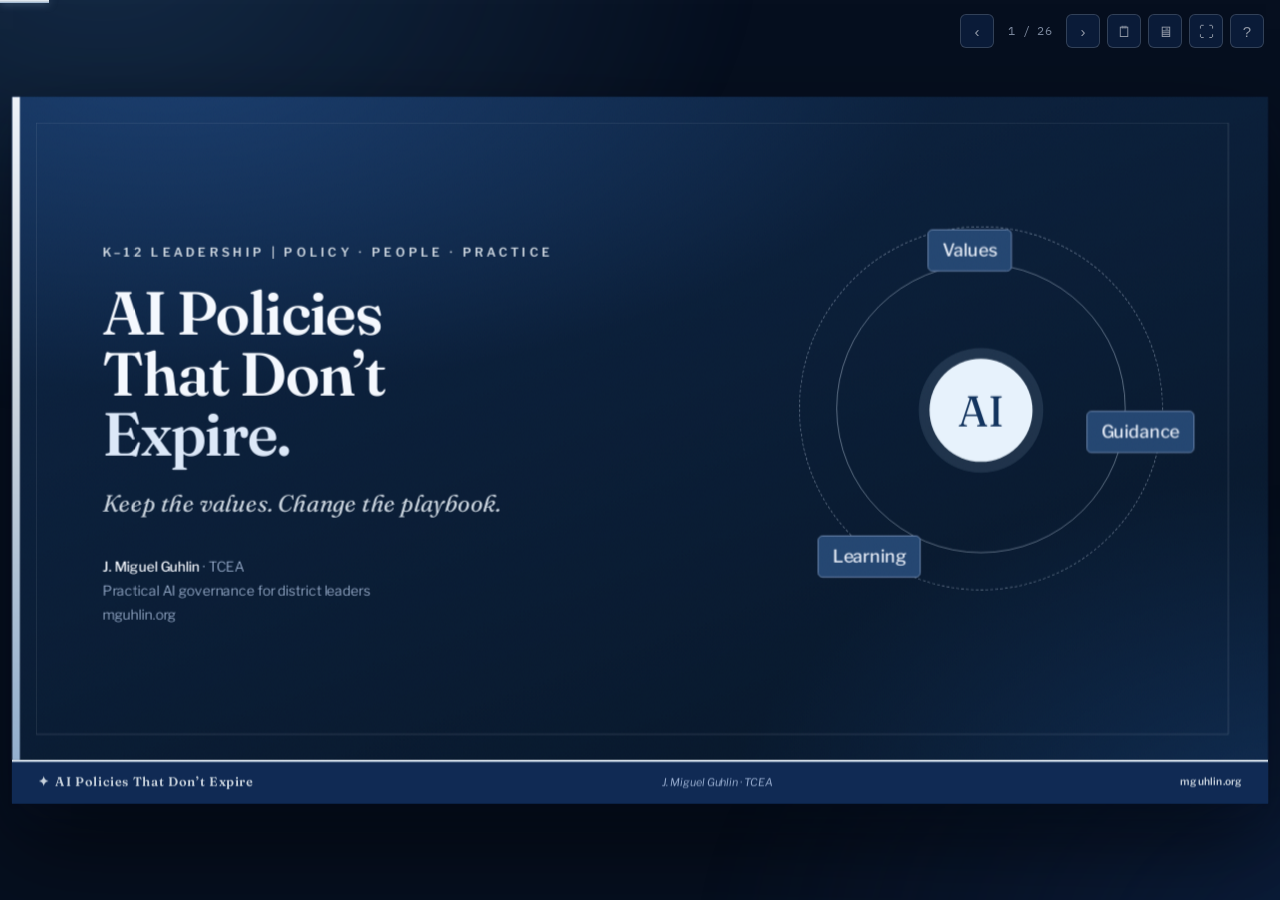
==== commit 60fe6461: "Embed the two infographics as one-page reference slides Add the "Three Layers of AI Governance" one-" ====
--- a/aipolicy/index.html
+++ b/aipolicy/index.html
@@ -481,9 +481,17 @@
 .aq .qn{font:700 19px var(--font-display);color:#2F5F8F;line-height:1;}
 .aq b{font:600 14px var(--font-body);color:#14355C;line-height:1.18;}
 .aq small{font-size:12px;color:#5A718B;line-height:1.3;font-weight:300;}
+/* Infographic showcase slides — full one-pager beside an explainer panel */
+.slide-body.infographic{flex-direction:row;align-items:center;gap:46px;}
+.ig-text{flex:1;min-width:0;display:flex;flex-direction:column;}
+.ig-figure{flex:0 0 auto;display:flex;align-items:center;justify-content:center;}
+.ig-figure a{display:block;line-height:0;border-radius:10px;overflow:hidden;box-shadow:var(--sh-lift);border:1px solid var(--hair);transition:transform .15s;}
+.ig-figure a:hover{transform:translateY(-2px);}
+.ig-figure img{height:566px;width:auto;display:block;}
 /* Reflow added to the stock responsive foundation. */
 .deck.reflow .cover-orbit {display:none;}.deck.reflow .phase-flow,.deck.reflow .instruction-flow,.deck.reflow .decision-strip,.deck.reflow .cycle-stages,.deck.reflow .stakeholder-row {flex-wrap:wrap;}.deck.reflow .phase,.deck.reflow .cycle-stage {min-width:160px;}.deck.reflow .layer {display:block;}.deck.reflow .layer > * {margin-bottom:8px;}.deck.reflow .layer-cadence {text-align:left;}.deck.reflow .shine-grid,.deck.reflow .protect-grid,.deck.reflow .ace-steps,.deck.reflow .resource-grid,.deck.reflow .poll-shell {grid-template-columns:1fr 1fr;}.deck.reflow .solo-level {width:100%;min-height:72px;height:auto;}.deck.reflow .ace-steps > div {min-height:0;}
 .deck.reflow .aq-grid{grid-template-columns:1fr 1fr;}.deck.reflow .risk-split{grid-template-columns:1fr;}.deck.reflow .layer-takeaway{flex-direction:column;gap:8px;}
+.deck.reflow .slide-body.infographic{flex-direction:column;gap:18px;}.deck.reflow .ig-figure img{height:auto;max-width:100%;width:100%;}
 @media (max-width:650px) { .deck.reflow .shine-grid,.deck.reflow .protect-grid,.deck.reflow .ace-steps,.deck.reflow .resource-grid,.deck.reflow .poll-shell {grid-template-columns:1fr;}.deck.reflow .solo-level {display:block;}.deck.reflow .solo-level small {display:block; text-align:left;}.deck.reflow .arrow-bridge {flex-direction:column;}.deck.reflow .arrow-bridge .arr {transform:rotate(90deg);}.deck.reflow .stakeholder-row span {font-size:.85rem;} }
 @media print { .poll-answer {border-color:#CBD4DE;} }
 
@@ -510,6 +518,11 @@
  <div class="layer layer-three"><div class="layer-n">03</div><div><h3>Classroom practice</h3><p>Home for <span class="fw">Visible Learning</span> · <span class="fw">SOLO</span> · <span class="fw">ACE</span> — assignment expectations and learning checks</p></div><span class="layer-cadence">As instructional practice changes</span></div>
 </div>
 <div class="layer-takeaway"><span><b>Layer 1</b> holds the values.</span><span><b>Layer 2</b> reviews the tools.</span><span><b>Layer 3</b> checks the learning.</span></div></div><div class="slide-footer"><span class="brand"><span class="star">✦</span> AI Policies That Don’t Expire</span><span class="fac">J. Miguel Guhlin · TCEA</span><span class="url">mguhlin.org</span></div><div class="notes"><p>I recommend separating district governance into three layers. The first is enduring policy: our commitments to privacy, safety, academic integrity, accessibility, and human oversight. The second is operational guidance, where vendor reviews, approval criteria, permissions, and procedures live. The third is classroom guidance that teachers and students can use. These layers change at different speeds. A quarterly operational review is a suggested cadence, not a legal requirement. Major changes should trigger a review sooner. Treat this slide as the map for the rest of the session. Every framework that follows has one home: SHINE, PROTECT, and the Agentic Use Check belong to Layer 2, where we evaluate tools and vendors; Visible Learning, SOLO, and ACE belong to Layer 3, where we check student learning. If you are planning a lesson, you can ignore the Layer 2 tools; if you are reviewing a vendor, you can ignore the Layer 3 tools. The point is not six more forms to fill out. It is one architecture that tells you which questions apply right now. TeachAI makes a similar distinction between established policies and more flexible guidance, while recognizing that district processes and legal review still matter.</p><p class="note-source">Source for this slide: <a href="https://www.teachai.org/teachai-ai-guidance-for-schools-toolkit" target="_blank" rel="noopener noreferrer">https://www.teachai.org/teachai-ai-guidance-for-schools-toolkit</a></p></div></section>
+
+<section class="slide "><div class="slide-body infographic"><div class="ig-text"><div class="slide-kicker">One-page reference</div><h2 class="slide-title">The three layers, on a single page.</h2><p class="lead">The whole governance model at a glance — values that outlast updates, the tools that review change, and the checks that keep learning honest.</p>
+<ul class="bullets"><li><strong>Layer 1</strong> — Privacy, safety, integrity, accessibility, human judgment</li><li><strong>Layer 2</strong> — SHINE · PROTECT · the Agentic Use Check</li><li><strong>Layer 3</strong> — Visible Learning · SOLO · ACE</li></ul>
+<div class="next-step"><span class="ns-label">Hand-out</span><a href="three-layers-infographic.png" target="_blank" rel="noopener noreferrer">Open full size <span class="arrow">↗</span></a></div></div>
+<div class="ig-figure"><a href="three-layers-infographic.png" target="_blank" rel="noopener noreferrer"><img src="three-layers-infographic.png" alt="Three Layers of AI Governance for Schools infographic: Layer 1 Evergreen Policy, Layer 2 Operational Guidance with SHINE, PROTECT, and the Agentic Computer Use Check, and Layer 3 Classroom Practice with Visible Learning, SOLO, and ACE, each with its own review cadence."></a></div></div><div class="slide-footer"><span class="brand"><span class="star">✦</span> AI Policies That Don’t Expire</span><span class="fac">J. Miguel Guhlin · TCEA</span><span class="url">mguhlin.org</span></div><div class="notes"><p>This is the same three-layer architecture as the previous slide, drawn as a one-page reference you can share with a board, a cabinet, or a campus leadership team. "Keep the values. Change the playbook." Layer 1 holds the evergreen commitments and changes only on board review or a major legal shift. Layer 2 is where SHINE, PROTECT, and the Agentic Computer Use Check live, reviewed quarterly and whenever capabilities change. Layer 3 is classroom practice — Visible Learning, SOLO, and ACE — updated as instruction evolves. If you take one image away from today, take this one: it tells anyone in the district which questions apply to their role without reading the whole policy.</p></div></section>
 
 <section class="slide "><div class="slide-body"><div class="slide-kicker">Organizational context</div><h2 class="slide-title">Know your phase before moving ahead.</h2><p class="lead">The Five Phases describe progress across policy, accounts, guidance, curriculum, and outreach.</p>
 <div class="phase-flow"><div class="phase p1"><b>01</b><span>AI Secured</span></div><div class="phase p2"><b>02</b><span>Exploration</span></div><div class="phase p3"><b>03</b><span>Pilot Programs</span></div><div class="phase p4"><b>04</b><span>Unification</span></div><div class="phase p5"><b>05</b><span>AI Everywhere</span></div></div>
@@ -608,6 +621,11 @@
 <div class="aq"><span class="qn">10</span><b>What justifies rollout?</b><small>Worth the risk to learning or workflow?</small></div>
 </div>
 <div class="callout "><span class="label">Fast review move</span><p>Restrict first. Review capabilities, data use, approvals, and logs before full rollout.</p></div></div><div class="slide-footer"><span class="brand"><span class="star">✦</span> AI Policies That Don’t Expire</span><span class="fac">J. Miguel Guhlin · TCEA</span><span class="url">mguhlin.org</span></div><div class="notes"><p>This is the quick check that sits inside Layer 2, right next to SHINE and PROTECT. You do not need to run all ten every time you plan a lesson — that is a Layer 2 job, triggered when a product update adds AI actions or autonomy. Questions one through four establish capability and authority: what the tool can do, what it can reach, what changed in this update, and whether a human approves actions or the tool acts alone. Five and six cover where data goes and whether you can audit what happened. Seven and eight cover control and failure modes. Nine and ten cover who must be informed and whether the benefit is worth the risk. The default posture is in the fast review move: restrict first, then decide. It is far easier to widen access later than to recall an action an agent already took.</p></div></section>
+
+<section class="slide "><div class="slide-body infographic"><div class="ig-text"><div class="layer-badge l2"><span class="chip"></span>Layer 2 · <b>Operational guidance</b></div><div class="slide-kicker">One-page reference</div><h2 class="slide-title">Ten questions, ready to hand out.</h2><p class="lead">Give IT, instruction, and campus leaders the agentic review checklist as a printable one-pager — use it the moment a product update adds AI actions.</p>
+<div class="callout "><span class="label">Fast review move</span><p>Restrict first. Review capabilities, data use, approvals, and logs before full rollout.</p></div>
+<div class="next-step"><span class="ns-label">Hand-out</span><a href="agentic-10-questions-infographic.png" target="_blank" rel="noopener noreferrer">Open full size <span class="arrow">↗</span></a></div></div>
+<div class="ig-figure"><a href="agentic-10-questions-infographic.png" target="_blank" rel="noopener noreferrer"><img src="agentic-10-questions-infographic.png" alt="10 Questions to Ask About Agentic Computer Use infographic: what can it do, what can it access, what permissions changed, who approves actions, what data leaves the system, what logs exist, can it be limited or turned off, what could go wrong, who needs to know, and what evidence justifies rollout. Fast review move: restrict first."></a></div></div><div class="slide-footer"><span class="brand"><span class="star">✦</span> AI Policies That Don’t Expire</span><span class="fac">J. Miguel Guhlin · TCEA</span><span class="url">mguhlin.org</span></div><div class="notes"><p>This is the same ten questions from the previous slide, packaged as a reference card your team can print or drop into a procurement checklist. The point of handing it over is to make the review happen without you in the room. When a vendor emails a principal to say they have "streamlined your workflow with a smart assistant," anyone holding this card can ask the four questions that matter first: what can it do, what can it access, who approves its actions, and what logs exist. The fast review move at the bottom is the posture to keep — restrict first, then review capabilities, data use, approvals, and logs before a full rollout.</p></div></section>
 
 <section class="slide "><div class="slide-body"><div class="slide-kicker">The district review rhythm</div><h2 class="slide-title">Make improvement a routine.</h2><p class="lead">Five actions, one accountable owner, clear evidence.</p>
 <div class="cycle-stages"><div class="cycle-stage"><b>01</b><span>Identify</span><small>A problem or new risk</small></div><div class="cycle-stage"><b>02</b><span>Experiment</span><small>Approved, bounded pilot</small></div><div class="cycle-stage"><b>03</b><span>Evaluate</span><small>Learning + safety evidence</small></div><div class="cycle-stage"><b>04</b><span>Update</span><small>Guidance, controls, tools</small></div><div class="cycle-stage"><b>05</b><span>Communicate</span><small>Staff, students, families</small></div></div>
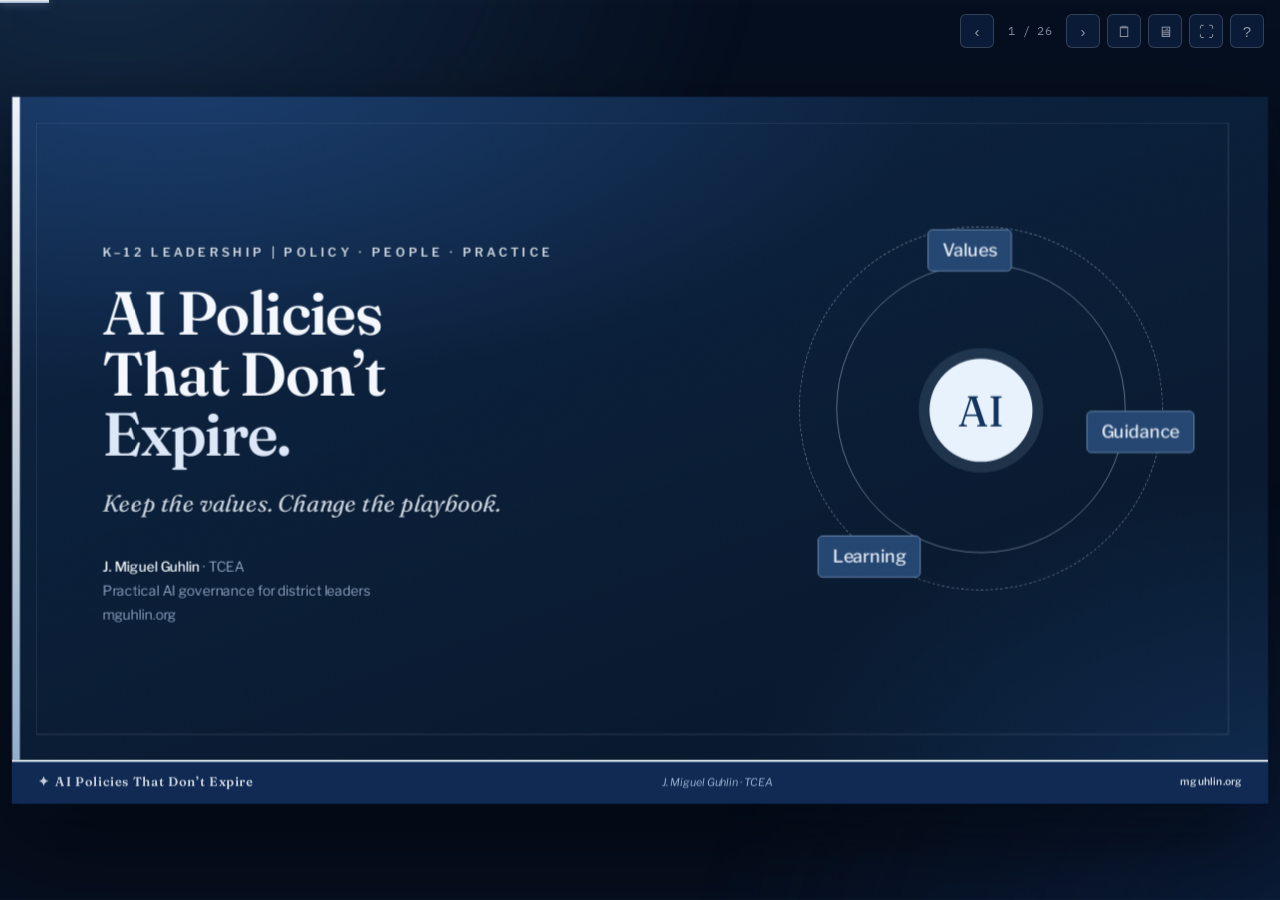
==== commit 57cff497: "Upgrade aipolicy deck to Web Deck v5 (link shared framework) The deck carried a stale, inlined copy " ====
--- a/aipolicy/index.html
+++ b/aipolicy/index.html
@@ -2,422 +2,19 @@
 <html lang="en">
 <head>
 <meta charset="UTF-8">
+<!-- ===================================================================
+     Built with Web Deck v5 — a free, self-contained HTML slide system.
+     https://mguhlin.github.io/webdecks/  ·  Developed by Miguel Guhlin - mguhlin.org
+     MIT licensed. This notice is attribution only and never renders on a slide.
+     =================================================================== -->
+<meta name="generator" content="Web Deck v5 (https://mguhlin.github.io/webdecks/) — developed by Miguel Guhlin - mguhlin.org">
 <meta name="viewport" content="width=device-width, initial-scale=1.0">
 <title>AI Policies That Don’t Expire | J. Miguel Guhlin · TCEA</title>
 <link rel="preconnect" href="https://fonts.googleapis.com">
 <link rel="preconnect" href="https://fonts.gstatic.com" crossorigin>
 <link href="https://fonts.googleapis.com/css2?family=Fraunces:ital,opsz,wght@0,9..144,400;0,9..144,500;0,9..144,600;1,9..144,400;1,9..144,500&family=Libre+Franklin:ital,wght@0,300;0,400;0,500;0,600;0,700;1,400&family=IBM+Plex+Mono:wght@400;500&display=swap" rel="stylesheet">
+<link rel="stylesheet" href="../assets/deck-framework.css">
 <style>
-/* ============================================================
-   Web Deck Framework — slide styling (design system, layout, chrome, print, accessibility)
-   Blue and silver. Fraunces + Libre Franklin + IBM Plex Mono.
-   Shared by every deck. Class names preserved.
-   ============================================================ */
-
-:root {
-  /* palette (blue and silver) */
-  --navy:    #102A54;
-  --navy-dk: #0B1D33;
-  --navy-md: #2F5F8F;
-  --steel:   #2F5F8F;
-  --gold:    #6F8FAF;   /* accent (kept name for compatibility) */
-  --gold-lt: #C8D2DC;   /* silver */
-  --gold-dk: #2F5F8F;
-  --white:   #FFFFFF;
-  --lgray:   #F5F8FC;
-  --mgray:   #DCE3EE;
-  --hair:    #E2E8F2;   /* hairline on light */
-  --slate:   #51617A;
-  --text:    #1C2B44;
-  --good:    #6B7A8C;
-  --better:  #2F5F8F;
-  --best:    #102A54;
-  --red:     #102A54;   /* "do not" */
-  --red-bg:  #F1F3F6;
-  --red-bd:  #CBD4DE;
-  --green:   #2F5F8F;   /* "do" */
-  --green-bg:#E4EDF7;
-  --green-bd:#93AFCE;
-
-  /* fonts */
-  --font-display: "Fraunces", Georgia, "Times New Roman", serif;
-  --font-body:    "Libre Franklin", system-ui, -apple-system, sans-serif;
-  --font-mono:    "IBM Plex Mono", "Courier New", monospace;
-
-  /* material */
-  --metal: linear-gradient(180deg,#EEF3F9 0%,#C8D2DC 48%,#93AFCE 100%);
-  --paper: linear-gradient(174deg,#FDFEFF 0%,#EEF3FA 100%);
-  --sh-card: 0 1px 2px rgba(16,42,84,.05), 0 12px 26px rgba(16,42,84,.07);
-  --sh-lift: 0 2px 4px rgba(16,42,84,.06), 0 18px 40px rgba(16,42,84,.10);
-
-  --slide-w: 1280px;
-  --slide-h: 720px;
-}
-
-*,*::before,*::after { box-sizing: border-box; margin: 0; padding: 0; }
-
-html, body {
-  height: 100%;
-  font-family: var(--font-body);
-  color: var(--text);
-  background: #060F1F;
-  line-height: 1.5;
-  -webkit-font-smoothing: antialiased;
-  text-rendering: optimizeLegibility;
-}
-
-/* ── Deck stage ─────────────────────────────────────────── */
-.deck { position: fixed; inset: 0; display: flex; align-items: center; justify-content: center; overflow: hidden; }
-.deck::before {                         /* ambient backdrop */
-  content:''; position:absolute; inset:-20%;
-  background:
-    radial-gradient(60% 60% at 20% 10%, rgba(47,95,143,.35), transparent 60%),
-    radial-gradient(60% 60% at 90% 90%, rgba(16,42,84,.55), transparent 60%);
-  filter: blur(20px);
-}
-
-/* Each slide is a fixed 16:9 canvas, scaled by JS. */
-.slide {
-  position: absolute; width: var(--slide-w); height: var(--slide-h);
-  background: var(--paper); overflow: hidden; display: none;
-  flex-direction: column; box-shadow: var(--sh-lift), 0 40px 90px rgba(0,0,0,.55);
-}
-.slide::after {                          /* fine grain / texture */
-  content:''; position:absolute; inset:0; z-index:2; pointer-events:none; opacity:.05;
-  mix-blend-mode: soft-light;
-  background-image: url("data:image/svg+xml,%3Csvg xmlns='http://www.w3.org/2000/svg' width='120' height='120'%3E%3Cfilter id='n'%3E%3CfeTurbulence type='fractalNoise' baseFrequency='0.85' numOctaves='2' stitchTiles='stitch'/%3E%3C/filter%3E%3Crect width='100%25' height='100%25' filter='url(%23n)'/%3E%3C/svg%3E");
-}
-.slide.current { display: flex; }
-
-.slide-body { position:relative; z-index:1; flex: 1; padding: 54px 72px 40px; display: flex; flex-direction: column; min-height: 0; }
-
-/* ── Footer ─────────────────────────────────────────────── */
-.slide-footer {
-  position: relative; z-index: 3; height: 44px; min-height: 44px; background: var(--navy);
-  display: flex; align-items: center; justify-content: space-between; padding: 0 26px;
-  color: #C6D4EC; font-size: 11.5px;
-}
-.slide-footer::before { content:''; position:absolute; top:0; left:0; right:0; height:2px; background:var(--metal); }
-.slide-footer .brand {
-  font-family: var(--font-display); font-weight: 600; font-size: 13px; letter-spacing: .06em;
-  color: var(--gold-lt); display: flex; align-items: center; gap: 6px;
-}
-.slide-footer .brand .star { color: var(--gold-lt); }
-.slide-footer .url { font-family: var(--font-body); font-weight: 600; font-size: 10.5px; letter-spacing:.03em; color: var(--gold-lt); }
-.slide-footer .fac { font-style: italic; font-size: 11px; color: #9FB4D6; }
-
-/* ── Type ───────────────────────────────────────────────── */
-.slide h1, .slide h2, .slide h3, .slide h4 { font-family: var(--font-display); }
-
-.slide-title {
-  font-family: var(--font-display); font-size: 41px; font-weight: 600;
-  color: var(--navy); line-height: 1.03; letter-spacing: -0.015em; margin-bottom: 4px; max-width: 24ch;
-}
-.slide-kicker {
-  font-family: var(--font-body); font-size: 13px; font-weight: 600; letter-spacing: .26em;
-  text-transform: uppercase; color: var(--steel); margin-bottom: 14px;
-  display: flex; align-items: center; gap: 12px;
-}
-.slide-kicker::before { content:''; width:7px; height:7px; background:var(--steel); transform:rotate(45deg); flex:none; }
-.slide-kicker::after { content:''; flex:1; height:1px; background:linear-gradient(90deg,var(--mgray),transparent); }
-
-.lead { font-family: var(--font-body); font-size: 22px; font-weight: 300; color: var(--slate); line-height: 1.5; max-width: 62ch; }
-
-/* Bullets — editorial hanging diamonds */
-.bullets { list-style: none; margin-top: 20px; display: flex; flex-direction: column; gap: 15px; }
-.bullets li { position: relative; padding-left: 32px; font-size: 23px; font-weight: 400; color: var(--text); line-height: 1.38; }
-.bullets li::before { content:''; position:absolute; left:2px; top:9px; width:11px; height:11px; background:var(--metal); transform:rotate(45deg); box-shadow:0 1px 2px rgba(16,42,84,.25); }
-.bullets li strong { color: var(--navy); font-weight: 600; }
-
-/* ── Cover / divider ────────────────────────────────────── */
-.slide.cover, .slide.divider {
-  background:
-    radial-gradient(120% 90% at 12% -5%, #1B3E6E 0%, rgba(27,62,110,0) 52%),
-    radial-gradient(90% 100% at 105% 108%, #123059 0%, rgba(18,48,89,0) 55%),
-    linear-gradient(160deg,#0E2545 0%, #081627 100%);
-}
-.slide.cover::after, .slide.divider::after { opacity:.07; }
-.slide.cover .slide-body, .slide.divider .slide-body { justify-content: center; padding-left: 92px; }
-.slide.cover .slide-body::before, .slide.divider .slide-body::before {
-  content:''; position:absolute; left:0; top:0; bottom:0; width:8px; background:var(--metal);
-}
-.slide.cover .slide-body::after, .slide.divider .slide-body::after {
-  content:''; position:absolute; left:24px; right:40px; top:26px; bottom:26px;
-  border:1px solid rgba(200,210,220,.18); pointer-events:none;
-}
-.cover-eyebrow, .divider-eyebrow {
-  font-family: var(--font-body); font-size: 12.5px; font-weight: 600; letter-spacing: .28em;
-  text-transform: uppercase; color: var(--gold-lt); margin-bottom: 20px;
-}
-.cover h1 { font-family: var(--font-display); font-size: 62px; font-weight: 600; color: #F4F8FE; line-height: 1.0; letter-spacing:-0.02em; max-width: 18ch; margin-bottom: 22px; }
-.cover .subtitle { font-family: var(--font-display); font-size: 24px; font-style: italic; font-weight: 400; color: var(--gold-lt); max-width: 40ch; }
-.cover .meta { font-family: var(--font-body); margin-top: 34px; font-size: 14px; color: #A9BEDD; line-height: 1.75; font-weight: 300; }
-.cover .meta strong { color: #F4F8FE; font-weight: 500; }
-
-.divider h1 { font-family: var(--font-display); font-size: 52px; font-weight: 600; color: #F4F8FE; line-height: 1.04; letter-spacing:-0.02em; max-width: 20ch; }
-.divider .subtitle { font-family: var(--font-display); font-size: 22px; font-style: italic; color: var(--gold-lt); margin-top: 16px; max-width: 46ch; font-weight: 400; }
-.divider .seg-num {
-  position: absolute; top: 40px; right: 66px; margin: 0;
-  font-family: var(--font-display); font-size: 300px; font-weight: 600; line-height: 1;
-  color: transparent; -webkit-text-stroke: 1.5px rgba(200,210,220,.28); opacity: .9;
-  z-index: 0; pointer-events: none;
-}
-.divider .divider-eyebrow, .divider h1, .divider .subtitle { position: relative; z-index: 1; }
-
-/* ── Cards ──────────────────────────────────────────────── */
-.grid { display: grid; gap: 16px; margin-top: 20px; }
-.grid.cols-2 { grid-template-columns: 1fr 1fr; }
-.grid.cols-3 { grid-template-columns: repeat(3, 1fr); }
-
-.card {
-  position: relative; background: var(--white); border: 1px solid var(--hair);
-  border-radius: 4px; padding: 17px 19px 16px; box-shadow: var(--sh-card);
-}
-.card::before { content:''; position:absolute; left:0; top:0; width:36px; height:3px; background:var(--navy); border-radius:0 0 3px 0; }
-.card.gold::before { background: var(--steel); }
-.card h3 { font-family: var(--font-display); font-size: 20px; font-weight: 600; color: var(--navy); margin: 4px 0 7px; line-height: 1.15; display: flex; align-items: center; gap: 9px; }
-.card p { font-family: var(--font-body); font-size: 18px; font-weight: 300; color: var(--slate); line-height: 1.5; }
-.card .ico { font-size: 19px; }
-
-/* ── Steps ──────────────────────────────────────────────── */
-.steps { display: flex; gap: 15px; margin-top: 22px; align-items: stretch; }
-.step { flex: 1; position: relative; background: var(--white); border: 1px solid var(--hair); border-radius: 4px; padding: 16px 17px; box-shadow: var(--sh-card); }
-.step::before { content:''; position:absolute; left:0; top:0; right:0; height:3px; background:var(--metal); }
-.step .n {
-  width: 34px; height: 34px; border-radius: 50%; background: var(--navy); color: #fff;
-  font-family: var(--font-display); font-weight: 600; font-size: 16px;
-  display: flex; align-items: center; justify-content: center; margin-bottom: 11px;
-}
-.step h4 { font-family: var(--font-display); font-size: 18px; font-weight: 600; color: var(--navy); margin-bottom: 5px; }
-.step p { font-family: var(--font-body); font-size: 16px; font-weight: 300; color: var(--slate); line-height: 1.42; }
-
-/* ── Do / Do-not columns ────────────────────────────────── */
-.guardrail { display: grid; grid-template-columns: 1fr 1fr; gap: 18px; margin-top: 20px; }
-.guardrail-col { border-radius: 4px; border: 1px solid; padding: 17px 19px; }
-.guardrail-col.will { background: var(--green-bg); border-color: var(--green-bd); }
-.guardrail-col.willnot { background: var(--red-bg); border-color: var(--red-bd); }
-.guardrail-col h4 { font-family: var(--font-display); font-size: 18px; font-weight: 600; margin-bottom: 11px; display:flex; align-items:center; gap:8px; letter-spacing:-0.01em; }
-.guardrail-col.will h4 { color: var(--green); }
-.guardrail-col.willnot h4 { color: var(--red); }
-.guardrail-col ul { list-style: none; display: flex; flex-direction: column; gap: 9px; }
-.guardrail-col li { font-family: var(--font-body); font-size: 18px; font-weight: 300; line-height: 1.4; padding-left: 24px; position: relative; }
-.guardrail-col.will li { color: #24446B; } .guardrail-col.willnot li { color: #1B2E48; }
-.guardrail-col.will li::before { content:'✓'; position:absolute; left:0; color:var(--green); font-weight:700; }
-.guardrail-col.willnot li::before { content:'✕'; position:absolute; left:0; color:var(--red); font-weight:700; }
-
-/* ── Compare ────────────────────────────────────────────── */
-.compare { display: grid; grid-template-columns: 1fr 1fr; gap: 20px; margin-top: 20px; }
-.compare-col { position: relative; border-radius: 4px; padding: 18px 20px; background: var(--white); border: 1px solid var(--hair); box-shadow: var(--sh-card); }
-.compare-col::before { content:''; position:absolute; left:0; top:0; bottom:0; width:3px; background:var(--navy); }
-.compare-col.alt::before { background: var(--steel); }
-.compare-col h3 { font-family: var(--font-display); font-size: 21px; font-weight: 600; color: var(--navy); margin-bottom: 11px; }
-.compare-col ul { list-style: none; display: flex; flex-direction: column; gap: 8px; }
-.compare-col li { font-family: var(--font-body); font-size: 18px; font-weight: 300; padding-left: 20px; position: relative; color: var(--text); line-height: 1.35; }
-.compare-col li::before { content:''; position:absolute; left:3px; top:8px; width:6px; height:6px; background:var(--steel); transform:rotate(45deg); }
-
-/* ── Callout / reflect ──────────────────────────────────── */
-.callout { position: relative; margin-top: 22px; background: var(--navy); color: #EAF1FB; border-radius: 5px; padding: 20px 26px 20px 28px; overflow: hidden; }
-.callout::before { content:''; position:absolute; left:0; top:0; bottom:0; width:5px; background:var(--metal); }
-.callout .label { font-family: var(--font-body); font-size: 11px; font-weight: 700; letter-spacing: .2em; text-transform: uppercase; color: var(--gold-lt); margin-bottom: 8px; }
-.callout p { font-family: var(--font-display); font-size: 22px; font-weight: 400; line-height: 1.35; }
-.callout.light { background: #EEF3FA; color: var(--navy-dk); }
-.callout.light::before { background: var(--navy); }
-.callout.light .label { color: var(--steel); }
-
-.reflect { margin-top: 20px; position: relative; background: var(--navy); border-radius: 5px; padding: 15px 20px 15px 22px; color: var(--gold-lt); font-family: var(--font-display); font-style: italic; font-size: 20px; display:flex; gap:12px; align-items:flex-start; overflow:hidden; }
-.reflect::before { content:''; position:absolute; left:0; top:0; bottom:0; width:4px; background:var(--metal); }
-.reflect strong { color: #F4F8FE; font-style: normal; font-weight: 600; }
-
-/* ── Prompt / code ──────────────────────────────────────── */
-.prompt {
-  font-family: var(--font-mono); font-size: 16px; line-height: 1.55; background: #0C1B32; color: #DCE6F5;
-  border-radius: 6px; padding: 17px 19px; white-space: pre-wrap; word-break: break-word;
-  border: 1px solid #21406E; position: relative; box-shadow: inset 0 1px 0 rgba(255,255,255,.04);
-}
-.prompt::before { content:''; position:absolute; left:0; top:12px; bottom:12px; width:3px; background:var(--steel); border-radius:0 2px 2px 0; }
-.prompt .tok { color: var(--gold-lt); }
-
-/* ── Stats ──────────────────────────────────────────────── */
-.stat-row { display: flex; gap: 22px; margin-top: 24px; }
-.stat { flex: 1; text-align: center; position: relative; background: var(--white); border: 1px solid var(--hair); border-radius: 5px; padding: 22px 12px 18px; box-shadow: var(--sh-card); }
-.stat::after { content:''; position:absolute; left:26px; right:26px; bottom:0; height:3px; background:var(--metal); }
-.stat .num { font-family: var(--font-display); font-size: 34px; font-weight: 600; color: var(--navy); line-height: 1; letter-spacing:-0.01em; }
-.stat .lbl { font-family: var(--font-body); font-size: 17px; font-weight: 300; color: var(--slate); margin-top: 10px; line-height:1.4; }
-
-/* ── Pills ──────────────────────────────────────────────── */
-.pill { display: inline-flex; align-items:center; gap:6px; font-family: var(--font-body); font-size: 14px; font-weight: 600; padding: 4px 12px; border-radius: 999px; }
-.pill.time { background: #fff; color: var(--navy); border: 1px solid var(--mgray); }
-.pill.tag { background: var(--navy); color: var(--gold-lt); letter-spacing: .08em; text-transform: uppercase; font-size: 11px; }
-
-/* ── Scenario / activity ────────────────────────────────── */
-.scenario { position: relative; margin-top: 18px; background: #EEF3FA; border: 1px solid var(--green-bd); border-radius: 6px; padding: 18px 22px; }
-.scenario::before { content:''; position:absolute; left:0; top:0; bottom:0; width:4px; background:var(--metal); border-radius:6px 0 0 6px; }
-.scenario .scenario-label { font-family: var(--font-body); font-size: 13px; font-weight: 700; letter-spacing: .18em; text-transform: uppercase; color: var(--steel); margin-bottom: 7px; }
-.scenario p { font-family: var(--font-body); font-size: 19px; font-weight: 300; color: var(--text); line-height: 1.5; }
-
-/* ── Misc ───────────────────────────────────────────────── */
-.two-col-text { columns: 2; column-gap: 44px; margin-top: 16px; }
-.spacer { flex: 1; } .muted { color: var(--slate); } .center { text-align: center; }
-.mt-s { margin-top: 10px; } .mt-m { margin-top: 18px; }
-a.inline { color: var(--navy); font-weight: 600; text-decoration: underline; text-decoration-color: var(--steel); text-underline-offset: 2px; }
-a.inline:hover { text-decoration-color: var(--navy); }
-
-/* Do-this-next reference to an activity or resource */
-.next-step { margin-top: 20px; align-self: flex-start; display: inline-flex; align-items: center; gap: 16px;
-  background: #EAF1FB; border: 1px solid var(--green-bd); border-left: 5px solid var(--steel);
-  border-radius: 7px; padding: 13px 20px; box-shadow: var(--sh-card); }
-.next-step .ns-label { font-family: var(--font-body); font-weight: 700; font-size: 12px; letter-spacing: .16em;
-  text-transform: uppercase; color: var(--steel); white-space: nowrap; }
-.next-step a { font-family: var(--font-body); font-weight: 600; font-size: 19px; color: var(--navy);
-  text-decoration: none; display: inline-flex; align-items: center; gap: 8px; }
-.next-step a .arrow { color: var(--steel); font-size: 16px; }
-.next-step a:hover { color: var(--steel); }
-.next-step a:hover .arrow { transform: translate(2px,-2px); }
-.next-step a .arrow { transition: transform .15s; }
-
-/* ── Presenter notes never render on the slide ──────────── */
-.slide .notes { display: none; }
-
-/* ── Entrance choreography ──────────────────────────────── */
-@keyframes riseIn { from { opacity: 0; transform: translateY(16px); } to { opacity: 1; transform: none; } }
-@keyframes glideIn { from { opacity: 0; transform: translateY(24px); filter: blur(2px); } to { opacity: 1; transform: none; filter: none; } }
-.slide.current .slide-body > * { animation: riseIn .52s cubic-bezier(.22,.7,.2,1) both; }
-.slide.current.cover .slide-body > *, .slide.current.divider .slide-body > * { animation: glideIn .7s cubic-bezier(.22,.7,.2,1) both; }
-.slide.current .slide-body > *:nth-child(1){animation-delay:.04s}
-.slide.current .slide-body > *:nth-child(2){animation-delay:.11s}
-.slide.current .slide-body > *:nth-child(3){animation-delay:.18s}
-.slide.current .slide-body > *:nth-child(4){animation-delay:.25s}
-.slide.current .slide-body > *:nth-child(5){animation-delay:.32s}
-.slide.current .slide-body > *:nth-child(6){animation-delay:.39s}
-.slide.current .slide-body > *:nth-child(7){animation-delay:.46s}
-.slide.current .slide-body > *:nth-child(8){animation-delay:.53s}
-.slide.current .slide-body > *:nth-child(9){animation-delay:.60s}
-.slide.divider .seg-num { animation: none !important; }
-@media (prefers-reduced-motion: reduce) {
-  .slide.current .slide-body > * { animation: none !important; }
-  #notesPanel, #progress, #controls button, .next-step a .arrow, .pv-btn, #exitDeck { transition: none !important; }
-}
-
-/* ── Presenter notes panel ──────────────────────────────── */
-#notesPanel {
-  position: fixed; left: 0; right: 0; bottom: 0; max-height: 42vh;
-  background: linear-gradient(180deg, rgba(11,29,51,.98), rgba(8,22,39,.98));
-  color: #E7EEFB; border-top: 2px solid; border-image: var(--metal) 1;
-  padding: 20px 30px 24px; overflow-y: auto; transform: translateY(100%);
-  transition: transform .28s cubic-bezier(.22,.7,.2,1); z-index: 50; backdrop-filter: blur(8px);
-}
-#notesPanel.open { transform: translateY(0); }
-#notesPanel .np-head { display: flex; align-items: center; gap: 12px; margin-bottom: 12px; font-family: var(--font-body); font-size: 11px; font-weight: 700; letter-spacing: .22em; text-transform: uppercase; color: var(--gold-lt); }
-#notesPanel .np-head .np-slide { color: #8FA6C8; letter-spacing: .04em; text-transform: none; font-weight: 500; }
-#notesPanel .np-body { font-family: var(--font-display); font-size: 18px; line-height: 1.6; max-width: 92ch; font-weight: 400; }
-#notesPanel .np-body p { margin-bottom: 11px; }
-
-/* ── Controls ───────────────────────────────────────────── */
-#controls { position: fixed; top: 14px; right: 16px; z-index: 60; display: flex; align-items: center; gap: 7px; font-family: var(--font-body); font-size: 12px; color: #C6D4EC; opacity: .62; transition: opacity .2s; }
-#controls:hover { opacity: 1; }
-#controls button { background: rgba(16,42,84,.82); color: #EAF0FB; border: 1px solid rgba(200,210,220,.35); border-radius: 6px; width: 34px; height: 34px; cursor: pointer; font-size: 15px; display: flex; align-items: center; justify-content: center; transition: all .15s; }
-#controls button:hover { background: var(--gold-lt); color: var(--navy-dk); border-color: var(--gold-lt); }
-#counter { font-family: var(--font-mono); font-variant-numeric: tabular-nums; padding: 0 6px; min-width: 58px; text-align: center; letter-spacing:.04em; }
-
-#progress { position: fixed; top: 0; left: 0; height: 3px; background: var(--metal); z-index: 60; transition: width .3s cubic-bezier(.22,.7,.2,1); width: 0; box-shadow:0 0 8px rgba(147,175,206,.6); }
-
-#exitDeck { position: fixed; top: 14px; left: 16px; z-index: 60; width: 34px; height: 34px; display: none; align-items: center; justify-content: center; background: rgba(16,42,84,.82); color: #EAF0FB; border: 1px solid rgba(200,210,220,.35); border-radius: 6px; opacity: .62; transition: all .15s; text-decoration: none; }
-#exitDeck:hover { opacity: 1; background: var(--gold-lt); color: var(--navy-dk); border-color: var(--gold-lt); }
-
-/* ── Help ───────────────────────────────────────────────── */
-#help { position: fixed; inset: 0; background: rgba(8,22,39,.94); z-index: 100; display: none; align-items: center; justify-content: center; backdrop-filter: blur(4px); }
-#help.open { display: flex; }
-#help .help-card { background: var(--white); border-radius: 8px; padding: 32px 38px; max-width: 470px; box-shadow: 0 30px 80px rgba(0,0,0,.5); border-top: 3px solid; border-image: var(--metal) 1; }
-#help h3 { font-family: var(--font-display); color: var(--navy); font-size: 23px; font-weight: 600; margin-bottom: 18px; }
-#help table { width: 100%; border-collapse: collapse; font-family: var(--font-body); font-size: 15px; }
-#help td { padding: 7px 4px; border-bottom: 1px solid var(--hair); color: var(--text); }
-#help td kbd { background: var(--lgray); border: 1px solid var(--mgray); border-bottom-width: 2px; border-radius: 5px; padding: 2px 8px; font-family: var(--font-mono); font-size: 13px; color: var(--navy); }
-#help .close-hint { margin-top: 18px; font-size: 13px; color: var(--slate); text-align: center; }
-
-/* ── Print / PDF ────────────────────────────────────────── */
-/* ================= a11y remediation ================= */
-.sr-only{position:absolute!important;width:1px;height:1px;padding:0;margin:-1px;overflow:hidden;clip:rect(0,0,0,0);white-space:nowrap;border:0;}
-/* visible keyboard focus (WCAG 2.4.7) */
-#controls:focus-within{opacity:1;}
-#controls button:focus-visible,#exitDeck:focus-visible,.pv-btn:focus-visible,a.inline:focus-visible,.next-step a:focus-visible,.reflect a:focus-visible{outline:3px solid #F4F8FE;outline-offset:2px;}
-#exitDeck:focus-visible{opacity:1;}
-/* Reflow mode for narrow screens / high browser zoom (WCAG 1.4.10, 1.4.4, 1.4.12).
-   The .reflow class is toggled on .deck by fit() in deck-framework.js. Slides drop the
-   fixed 1280x720 transform-scaled canvas and become a normal-flow, single-column, scrollable
-   layout with relative type, so content reflows and enlarged text/spacing no longer clips. */
-.deck.reflow{position:static;display:block;height:auto;overflow:visible;background:var(--paper);}
-.deck.reflow::before{display:none;}
-.deck.reflow .slide{position:relative;left:auto!important;top:auto!important;transform:none!important;
-  width:100%;max-width:940px;height:auto;min-height:0;overflow:visible;margin:0 auto 18px;box-shadow:none;display:none;}
-.deck.reflow .slide.current{display:flex;}
-.deck.reflow .slide::after{display:none;}
-.deck.reflow .slide-body{padding:22px 18px 16px;}
-.deck.reflow .slide-title{font-size:1.7rem;line-height:1.2;}
-.deck.reflow .cover h1,.deck.reflow .divider h1,.deck.reflow h1{font-size:2rem;line-height:1.15;}
-.deck.reflow .lead,.deck.reflow .subtitle{font-size:1.05rem;line-height:1.5;}
-.deck.reflow .bullets li,.deck.reflow .card p,.deck.reflow .callout p,.deck.reflow .reflect p,.deck.reflow .step p{font-size:1rem;line-height:1.5;}
-.deck.reflow .grid,.deck.reflow .steps,.deck.reflow .guardrail,.deck.reflow .compare{grid-template-columns:1fr!important;display:block!important;}
-.deck.reflow .grid > *,.deck.reflow .steps > *{margin-bottom:12px;}
-/* Neutralize absolutely-positioned decorative art so it cannot overlap reflowed text.
-   Add your own deck-local absolute-image class names to this selector, e.g. .my-corner-photo */
-.deck.reflow [class*="-photo"],.deck.reflow [class*="-visual"]{position:static!important;width:auto!important;max-width:100%;height:auto!important;transform:none!important;margin:10px auto;display:block;-webkit-mask-image:none;mask-image:none;}
-
-@media print {
-  @page { size: 1280px 720px; margin: 0; }
-  html, body { background: #fff; height: auto; }
-  * { -webkit-print-color-adjust: exact !important; print-color-adjust: exact !important; color-adjust: exact !important; }
-  .deck::before { display: none !important; }
-  .deck { position: static; display: block; }
-  .slide { position: relative !important; left: auto !important; top: auto !important; display: flex !important; transform: none !important; page-break-after: always; break-after: page; box-shadow: none; margin: 0 auto; }
-  .slide:last-child { page-break-after: auto; break-after: auto; }
-  .slide.current .slide-body > * { animation: none !important; }
-  #controls, #notesPanel, #progress, #help, #exitDeck, .back-bar { display: none !important; }
-}
-
-/* ── Small screens ──────────────────────────────────────── */
-@media (max-width: 700px) { #controls { top: 8px; right: 8px; } #notesPanel { max-height: 55vh; } }
-
-/* ── Presenter view (separate laptop window) ────────────── */
-body.presenter-mode { overflow: hidden; background: #060F1F; }
-body.presenter-mode .deck { display: none !important; }
-body.presenter-mode .slide.current .slide-body > * { animation: none !important; }
-
-#presenter { position: fixed; inset: 0; display: flex; flex-direction: column; background: #071527; color: #E7EEFB; font-family: var(--font-body); }
-.pv-top { display: flex; align-items: center; gap: 20px; padding: 12px 22px; border-bottom: 1px solid rgba(200,210,220,.14); }
-.pv-top .brand { font-family: var(--font-display); font-weight: 600; font-size: 15px; letter-spacing: .05em; color: var(--gold-lt); }
-.pv-nav { display: flex; gap: 6px; }
-.pv-btn { background: rgba(16,42,84,.75); border: 1px solid rgba(200,210,220,.3); color: #EAF0FB; border-radius: 6px; padding: 6px 12px; font-size: 13px; cursor: pointer; font-family: var(--font-body); transition: all .15s; }
-.pv-btn:hover { background: var(--gold-lt); color: var(--navy-dk); border-color: var(--gold-lt); }
-.pv-btn.icon { width: 34px; padding: 6px 0; font-size: 15px; }
-.pv-count { font-family: var(--font-mono); font-size: 15px; color: var(--gold-lt); letter-spacing: .04em; }
-.pv-spacer { margin-left: auto; }
-.pv-metrics { display: flex; align-items: center; gap: 22px; }
-.pv-timer { font-family: var(--font-mono); font-size: 30px; font-weight: 500; color: #F4F8FE; letter-spacing: .02em; cursor: pointer; }
-.pv-timer.paused { color: #8093B4; }
-.pv-clock { font-family: var(--font-mono); font-size: 15px; color: #8FA6C8; }
-
-.pv-main { flex: 1; display: grid; grid-template-columns: 1.55fr 1fr; gap: 22px; padding: 22px; min-height: 0; }
-.pv-main > * { min-width: 0; }
-.pv-left, .pv-right { display: flex; flex-direction: column; min-height: 0; min-width: 0; }
-.pv-right { gap: 16px; }
-.pv-right > * { min-width: 0; }
-.pv-label { font-size: 11px; font-weight: 700; letter-spacing: .2em; text-transform: uppercase; color: #8FA6C8; margin-bottom: 8px; display: flex; align-items: center; gap: 8px; }
-.pv-label .dot { width: 6px; height: 6px; background: var(--gold-lt); transform: rotate(45deg); }
-.pv-frame { width: 100%; background: #04070E; border: 1px solid rgba(200,210,220,.2); border-radius: 6px; overflow: hidden; position: relative; box-shadow: 0 10px 30px rgba(0,0,0,.4); }
-.pv-holder { position: absolute; top: 0; left: 0; width: 1280px; height: 720px; transform-origin: top left; }
-.pv-holder .slide { box-shadow: none !important; }
-.pv-next-wrap { flex: 0 0 auto; }
-.pv-notes { flex: 1; overflow-y: auto; background: rgba(11,29,51,.55); border: 1px solid rgba(200,210,220,.14); border-radius: 8px; padding: 18px 22px; min-height: 0; }
-.pv-notes-body { font-family: var(--font-display); font-size: 20px; line-height: 1.62; color: #EBF2FD; font-weight: 400; }
-.pv-notes-body p { margin-bottom: 12px; }
-.pv-end { display: flex; align-items: center; justify-content: center; height: 100%; color: #8FA6C8; font-family: var(--font-display); font-style: italic; font-size: 20px; }
-.pv-hint { padding: 8px 22px 12px; font-size: 12px; color: #6E82A6; border-top: 1px solid rgba(200,210,220,.1); }
-.pv-hint kbd { font-family: var(--font-mono); background: rgba(255,255,255,.06); border: 1px solid rgba(200,210,220,.2); border-radius: 4px; padding: 1px 6px; color: #C6D4EC; font-size: 11px; }
-
-/* Slide corner icon */
-.slide-ico{position:absolute;top:38px;right:52px;width:108px;height:108px;object-fit:contain;border-radius:12px;z-index:1;}
-
-
 /* AI Policy deck-specific visual layouts. The source deck framework is unchanged. */
 :root { --accent-warm:#F4B74F; --accent-pale:#FFFAEE; }
 .cover .cover-silver { color:#DCE8F8; }
@@ -658,302 +255,7 @@
 </div><div class="slide-footer"><span class="brand"><span class="star">✦</span> AI Policies That Don’t Expire</span><span class="fac">J. Miguel Guhlin · TCEA</span><span class="url">mguhlin.org</span></div><div class="notes"><p>These links provide the background for the presentation. TCEA's Five Phases helps us assess district readiness; SHINE helps determine whether a tool is suitable; and PROTECT focuses our privacy and safeguard review. Visible Learning MetaX provides research on instructional influences, while SOLO and ACE help us examine student understanding rather than relying on the polish of an artifact. TeachAI offers sample guidance and considerations for existing policy. CoSN's 2026 findings explain the adoption figures used near the beginning. The Pam Hook SOLO page may be in maintenance when people visit, so they may need to use a different source for the taxonomy itself.</p><p class="note-source">Source for this slide: <a href="https://www.teachai.org/teachai-ai-guidance-for-schools-toolkit" target="_blank" rel="noopener noreferrer">https://www.teachai.org/teachai-ai-guidance-for-schools-toolkit</a></p></div></section>
 
 </div>
-<script>
-/* ============================================================
-   Web Deck Framework — navigation, presenter view, sync, print
-   No dependencies. Include once per deck, after the slides.
-   Two-monitor use: press V (or the 🖥 button) to open the
-   presenter window on your laptop; drag the main window to the
-   projector and press F for fullscreen. Both stay in sync.
-   ============================================================ */
-(function () {
-  'use strict';
-
-  var slides = Array.prototype.slice.call(document.querySelectorAll('.slide'));
-  if (!slides.length) return;
-  var TOTAL = slides.length;
-
-  // ── Cross-window sync (same origin) ─────────────────────
-  var CH = 'webdeck:' + location.pathname;
-  var bc = ('BroadcastChannel' in window) ? new BroadcastChannel(CH) : null;
-  function send(msg) {
-    if (bc) { try { bc.postMessage(msg); } catch (e) {} }
-    try { localStorage.setItem(CH, JSON.stringify(Object.assign({ _t: Date.now() }, msg))); } catch (e) {}
-  }
-  function onMsg(fn) {
-    if (bc) bc.onmessage = function (e) { fn(e.data); };
-    window.addEventListener('storage', function (e) {
-      if (e.key === CH && e.newValue) { try { fn(JSON.parse(e.newValue)); } catch (_) {} }
-    });
-  }
-
-  var isPresenter = /[?&]presenter=1/.test(location.search);
-  if (isPresenter) { initPresenter(); return; }
-
-  /* ==========================================================
-     MAIN DECK
-     ========================================================== */
-  var deck = document.querySelector('.deck');
-  var SLIDE_W = 1280, SLIDE_H = 720, idx = 0;
-
-  var progress = el('div', { id: 'progress' });
-  var counter = el('span', { id: 'counter' });
-  var controls = el('div', { id: 'controls' });
-  controls.appendChild(btn('‹', 'Previous slide', prev));
-  controls.appendChild(counter);
-  controls.appendChild(btn('›', 'Next slide', next));
-  controls.appendChild(btn('🗒', 'Toggle presenter notes here (S)', toggleNotes));
-  controls.appendChild(btn('🖥', 'Open presenter view for your laptop (V)', openPresenter));
-  controls.appendChild(btn('⛶', 'Fullscreen (F)', toggleFull));
-  controls.appendChild(btn('?', 'Keyboard help', toggleHelp));
-
-  var notesPanel = el('div', { id: 'notesPanel' });
-  var npHead = el('div', { class: 'np-head' });
-  var npTitle = document.createElement('span'); npTitle.textContent = 'Speaker Notes';
-  var npSlide = el('span', { class: 'np-slide' });
-  npHead.appendChild(npTitle); npHead.appendChild(npSlide);
-  var npBody = el('div', { class: 'np-body' });
-  notesPanel.appendChild(npHead); notesPanel.appendChild(npBody);
-
-  var help = el('div', { id: 'help' });
-  help.innerHTML = '<div class="help-card"><h3>Keyboard shortcuts</h3>' +
-    '<table>' +
-    '<tr><td><kbd>→</kbd> <kbd>Space</kbd></td><td>Next slide</td></tr>' +
-    '<tr><td><kbd>←</kbd></td><td>Previous slide</td></tr>' +
-    '<tr><td><kbd>Home</kbd> / <kbd>End</kbd></td><td>First / last slide</td></tr>' +
-    '<tr><td><kbd>V</kbd></td><td>Open presenter view (second monitor)</td></tr>' +
-    '<tr><td><kbd>S</kbd></td><td>Toggle notes on this screen</td></tr>' +
-    '<tr><td><kbd>F</kbd></td><td>Fullscreen</td></tr>' +
-    '<tr><td><kbd>P</kbd></td><td>Print / export to PDF</td></tr>' +
-    '</table><div class="close-hint">Press any key or click to close</div></div>';
-
-  // live region for slide-change announcements (WCAG 4.1.3)
-  var liveRegion = el('div', { id: 'slideLive', 'aria-live': 'polite', 'aria-atomic': 'true', class: 'sr-only' });
-
-  document.body.appendChild(progress);
-  document.body.appendChild(controls);
-  document.body.appendChild(notesPanel);
-  document.body.appendChild(help);
-  document.body.appendChild(liveRegion);
-
-  function fit() {
-    var pad = 24;
-    var raw = Math.min((window.innerWidth - pad) / SLIDE_W, (window.innerHeight - pad) / SLIDE_H);
-    // Reflow when the screen is narrow or zoom shrinks the fit below a usable scale (WCAG 1.4.10 / 1.4.4).
-    var reflow = window.innerWidth < 800 || raw < 0.55;
-    deck.classList.toggle('reflow', reflow);
-    slides.forEach(function (s) {
-      if (reflow) {
-        s.style.transform = ''; s.style.left = ''; s.style.top = '';
-      } else {
-        s.style.transform = 'translate(-50%, -50%) scale(' + Math.max(0.2, raw) + ')';
-        s.style.left = '50%'; s.style.top = '50%';
-      }
-    });
-  }
-  window.addEventListener('resize', fit);
-
-  function show(n, fromSync) {
-    idx = Math.max(0, Math.min(TOTAL - 1, n));
-    slides.forEach(function (s, i) { s.classList.toggle('current', i === idx); });
-    counter.textContent = (idx + 1) + ' / ' + TOTAL;
-    progress.style.width = ((idx + 1) / TOTAL * 100) + '%';
-    var titleEl = slides[idx].querySelector('.slide-title, h1, h2');
-    liveRegion.textContent = 'Slide ' + (idx + 1) + ' of ' + TOTAL + (titleEl ? ': ' + titleEl.textContent.trim() : '');
-    updateNotes();
-    if (history.replaceState) history.replaceState(null, '', '#' + (idx + 1));
-    if (!fromSync) send({ type: 'goto', idx: idx });
-  }
-  function next() { show(idx + 1); }
-  function prev() { show(idx - 1); }
-
-  function updateNotes() {
-    var src = slides[idx].querySelector('.notes');
-    npSlide.textContent = 'Slide ' + (idx + 1) + ' of ' + TOTAL;
-    npBody.innerHTML = src ? src.innerHTML : '<p class="muted">No notes for this slide.</p>';
-  }
-
-  function toggleNotes() { notesPanel.classList.toggle('open'); }
-  function toggleHelp() { help.classList.toggle('open'); }
-  function toggleFull() {
-    if (!document.fullscreenElement) { (document.documentElement.requestFullscreen || function () {}).call(document.documentElement); }
-    else if (document.exitFullscreen) { document.exitFullscreen(); }
-  }
-  var presenterWin = null;
-  function openPresenter() {
-    presenterWin = window.open(location.pathname + '?presenter=1', 'webdeck-presenter',
-      'width=1280,height=800,menubar=no,toolbar=no,location=no');
-    if (presenterWin) setTimeout(function () { send({ type: 'goto', idx: idx }); }, 400);
-  }
-
-  document.addEventListener('keydown', function (e) {
-    if (help.classList.contains('open')) { help.classList.remove('open'); return; }
-    switch (e.key) {
-      case 'ArrowRight': case ' ': case 'PageDown': next(); e.preventDefault(); break;
-      case 'ArrowLeft': case 'PageUp': prev(); e.preventDefault(); break;
-      case 'Home': show(0); break;
-      case 'End': show(TOTAL - 1); break;
-      case 's': case 'S': case 'n': case 'N': toggleNotes(); break;
-      case 'v': case 'V': openPresenter(); break;
-      case 'f': case 'F': toggleFull(); break;
-      case 'p': case 'P': window.print(); break;
-      case '?': toggleHelp(); break;
-    }
-  });
-
-  deck.addEventListener('click', function (e) {
-    if (e.target.closest('a, button, input, textarea, select, .no-advance')) return;
-    if (e.clientX < window.innerWidth * 0.32) prev(); else next();
-  });
-  help.addEventListener('click', function () { help.classList.remove('open'); });
-
-  onMsg(function (m) {
-    if (!m) return;
-    if (m.type === 'goto' && m.idx !== idx) show(m.idx, true);
-    else if (m.type === 'hello') send({ type: 'goto', idx: idx });
-  });
-
-  fit();
-  var start = parseInt((location.hash || '').replace('#', ''), 10);
-  show(isNaN(start) ? 0 : start - 1, true);
-  window.__deck = { show: show, next: next, prev: prev, presenter: openPresenter };
-
-  function el(tag, attrs) { var e = document.createElement(tag); if (attrs) for (var k in attrs) e.setAttribute(k, attrs[k]); return e; }
-  function btn(label, title, fn) { var b = el('button', { title: title, 'aria-label': title }); b.textContent = label; b.addEventListener('click', function (ev) { ev.stopPropagation(); fn(); }); return b; }
-
-  /* ==========================================================
-     PRESENTER WINDOW
-     ========================================================== */
-  function initPresenter() {
-    document.body.classList.add('presenter-mode');
-    var pIdx = 0;
-    var wrap = document.createElement('div'); wrap.id = 'presenter';
-    wrap.innerHTML =
-      '<div class="pv-top">' +
-        '<span class="brand">✦ Presenter</span>' +
-        '<div class="pv-nav">' +
-          '<button class="pv-btn icon" id="pvPrev" title="Previous">‹</button>' +
-          '<button class="pv-btn icon" id="pvNext" title="Next">›</button>' +
-        '</div>' +
-        '<span class="pv-count" id="pvCount">1 / ' + TOTAL + '</span>' +
-        '<span class="pv-spacer"></span>' +
-        '<div class="pv-metrics">' +
-          '<span class="pv-timer" id="pvTimer" title="Click to pause or resume">00:00</span>' +
-          '<button class="pv-btn" id="pvReset">Reset timer</button>' +
-          '<span class="pv-clock" id="pvClock">--:--</span>' +
-        '</div>' +
-      '</div>' +
-      '<div class="pv-main">' +
-        '<div class="pv-left">' +
-          '<div class="pv-label"><span class="dot"></span>Current slide</div>' +
-          '<div class="pv-frame" id="pvCurrent"></div>' +
-        '</div>' +
-        '<div class="pv-right">' +
-          '<div class="pv-next-wrap">' +
-            '<div class="pv-label"><span class="dot"></span>Next up</div>' +
-            '<div class="pv-frame" id="pvNext"></div>' +
-          '</div>' +
-          '<div style="display:flex;flex-direction:column;min-height:0;flex:1;">' +
-            '<div class="pv-label"><span class="dot"></span>Speaker notes</div>' +
-            '<div class="pv-notes"><div class="pv-notes-body" id="pvNotes"></div></div>' +
-          '</div>' +
-        '</div>' +
-      '</div>' +
-      '<div class="pv-hint">Navigate with <kbd>←</kbd> <kbd>→</kbd> or <kbd>Space</kbd>. This window and the projector stay in sync. Put the other window on the projector and press <kbd>F</kbd> to go fullscreen.</div>';
-    document.body.appendChild(wrap);
-
-    var elCur = document.getElementById('pvCurrent');
-    var elNext = document.getElementById('pvNext');
-    var elNotes = document.getElementById('pvNotes');
-    var elCount = document.getElementById('pvCount');
-
-    function preview(container, i, big) {
-      container.innerHTML = '';
-      if (i < 0 || i >= TOTAL) { container.innerHTML = '<div class="pv-end">End of deck</div>'; container.style.height = (big ? 300 : 150) + 'px'; return; }
-      var holder = document.createElement('div'); holder.className = 'pv-holder';
-      var clone = slides[i].cloneNode(true);
-      clone.classList.add('current');
-      clone.style.position = 'absolute'; clone.style.left = '0'; clone.style.top = '0'; clone.style.margin = '0';
-      var notesInClone = clone.querySelector('.notes'); if (notesInClone) notesInClone.remove();
-      holder.appendChild(clone);
-      container.appendChild(holder);
-      scale(container, holder);
-    }
-    function scale(container, holder) {
-      var w = container.clientWidth || 600;
-      var s = w / 1280;
-      holder.style.width = '1280px'; holder.style.height = '720px';
-      holder.style.transform = 'scale(' + s + ')'; holder.style.transformOrigin = 'top left';
-      container.style.height = (720 * s) + 'px';
-    }
-    function render() {
-      preview(elCur, pIdx, true);
-      preview(elNext, pIdx + 1, false);
-      var src = slides[pIdx] && slides[pIdx].querySelector('.notes');
-      elNotes.innerHTML = src ? src.innerHTML : '<p style="color:#8FA6C8">No notes for this slide.</p>';
-      elCount.textContent = (pIdx + 1) + ' / ' + TOTAL;
-    }
-    function goto(n, fromSync) {
-      pIdx = Math.max(0, Math.min(TOTAL - 1, n));
-      render();
-      if (!fromSync) send({ type: 'goto', idx: pIdx });
-    }
-
-    document.getElementById('pvPrev').onclick = function () { goto(pIdx - 1); };
-    document.getElementById('pvNext').onclick = function () { goto(pIdx + 1); };
-    document.getElementById('pvCurrent').onclick = function () { goto(pIdx + 1); };
-    document.addEventListener('keydown', function (e) {
-      switch (e.key) {
-        case 'ArrowRight': case ' ': case 'PageDown': goto(pIdx + 1); e.preventDefault(); break;
-        case 'ArrowLeft': case 'PageUp': goto(pIdx - 1); e.preventDefault(); break;
-        case 'Home': goto(0); break;
-        case 'End': goto(TOTAL - 1); break;
-        case 't': case 'T': resetTimer(); break;
-      }
-    });
-    window.addEventListener('resize', render);
-
-    onMsg(function (m) { if (m && m.type === 'goto') goto(m.idx, true); });
-    send({ type: 'hello' });
-    var last = null; try { last = JSON.parse(localStorage.getItem(CH)); } catch (e) {}
-    goto(last && typeof last.idx === 'number' ? last.idx : 0, true);
-
-    // Timer + clock
-    var elapsed = 0, running = true;
-    var elTimer = document.getElementById('pvTimer'), elClock = document.getElementById('pvClock');
-    function fmt(s) { var m = Math.floor(s / 60), r = s % 60; return (m < 10 ? '0' : '') + m + ':' + (r < 10 ? '0' : '') + r; }
-    function tick() {
-      if (running) { elapsed++; elTimer.textContent = fmt(elapsed); }
-      var d = new Date();
-      elClock.textContent = (d.getHours() < 10 ? '0' : '') + d.getHours() + ':' + (d.getMinutes() < 10 ? '0' : '') + d.getMinutes();
-    }
-    function resetTimer() { elapsed = 0; elTimer.textContent = '00:00'; }
-    elTimer.onclick = function () { running = !running; elTimer.classList.toggle('paused', !running); };
-    document.getElementById('pvReset').onclick = resetTimer;
-    setInterval(tick, 1000); tick();
-    render();
-  }
-})();
-
-/* Copy-to-clipboard used by prompt blocks across decks and pages */
-function copyText(btn, ev) {
-  if (ev) ev.stopPropagation();
-  var target = btn.getAttribute('data-target');
-  var node = target ? document.getElementById(target)
-                    : btn.parentElement.querySelector('.prompt, .copytext');
-  if (!node) return;
-  var clone = node.cloneNode(true);                 // strip the Copy button from the copied text
-  var b = clone.querySelector('.copy-btn'); if (b) b.parentNode.removeChild(b);
-  var text = (clone.innerText || clone.textContent || '').trim();
-  if (!text) return;
-  navigator.clipboard.writeText(text).then(function () {
-    var old = btn.textContent;
-    btn.textContent = 'Copied';
-    btn.classList.add('copied');
-    setTimeout(function () { btn.textContent = old; btn.classList.remove('copied'); }, 1600);
-  });
-}
-</script>
+<script src="../assets/deck-framework.js"></script>
 <script>
 (function () {
   'use strict';
--- a/assets/deck-framework.css
+++ b/assets/deck-framework.css
@@ -0,0 +1,418 @@
+/* ============================================================
+   Web Deck Framework (v5)  —  editorial, blue-and-silver reference skin.
+   Developed by Miguel Guhlin - mguhlin.org · https://mguhlin.github.io/webdecks/
+   Free to use (MIT). This header is attribution only; it never renders on a slide.
+   Default: Fraunces + Libre Franklin + IBM Plex Mono. Re-skin per project via :root.
+   Shared by every deck. Class names preserved.
+   ============================================================ */
+
+:root {
+  /* palette (blue and silver) */
+  --navy:    #102A54;
+  --navy-dk: #0B1D33;
+  --navy-md: #2F5F8F;
+  --steel:   #2F5F8F;
+  --gold:    #6F8FAF;   /* accent (kept name for compatibility) */
+  --gold-lt: #C8D2DC;   /* silver */
+  --gold-dk: #2F5F8F;
+  --white:   #FFFFFF;
+  --lgray:   #F5F8FC;
+  --mgray:   #DCE3EE;
+  --hair:    #E2E8F2;   /* hairline on light */
+  --slate:   #51617A;
+  --text:    #1C2B44;
+  --good:    #6B7A8C;
+  --better:  #2F5F8F;
+  --best:    #102A54;
+  --red:     #102A54;   /* "do not" */
+  --red-bg:  #F1F3F6;
+  --red-bd:  #CBD4DE;
+  --green:   #2F5F8F;   /* "do" */
+  --green-bg:#E4EDF7;
+  --green-bd:#93AFCE;
+
+  /* fonts */
+  --font-display: "Fraunces", Georgia, "Times New Roman", serif;
+  --font-body:    "Libre Franklin", system-ui, -apple-system, sans-serif;
+  --font-mono:    "IBM Plex Mono", "Courier New", monospace;
+
+  /* material */
+  --metal: linear-gradient(180deg,#EEF3F9 0%,#C8D2DC 48%,#93AFCE 100%);
+  --paper: linear-gradient(174deg,#FDFEFF 0%,#EEF3FA 100%);
+  --sh-card: 0 1px 2px rgba(16,42,84,.05), 0 12px 26px rgba(16,42,84,.07);
+  --sh-lift: 0 2px 4px rgba(16,42,84,.06), 0 18px 40px rgba(16,42,84,.10);
+
+  --slide-w: 1280px;
+  --slide-h: 720px;
+}
+
+*,*::before,*::after { box-sizing: border-box; margin: 0; padding: 0; }
+
+html, body {
+  height: 100%;
+  font-family: var(--font-body);
+  color: var(--text);
+  background: #060F1F;
+  line-height: 1.5;
+  -webkit-font-smoothing: antialiased;
+  text-rendering: optimizeLegibility;
+}
+
+/* ── Deck stage ─────────────────────────────────────────── */
+.deck { position: fixed; inset: 0; display: flex; align-items: center; justify-content: center; overflow: hidden; }
+.deck::before {                         /* ambient backdrop */
+  content:''; position:absolute; inset:-20%;
+  background:
+    radial-gradient(60% 60% at 20% 10%, rgba(47,95,143,.35), transparent 60%),
+    radial-gradient(60% 60% at 90% 90%, rgba(16,42,84,.55), transparent 60%);
+  filter: blur(20px);
+}
+
+/* Each slide is a fixed 16:9 canvas, scaled by JS. */
+.slide {
+  position: absolute; width: var(--slide-w); height: var(--slide-h);
+  background: var(--paper); overflow: hidden; display: none;
+  flex-direction: column; box-shadow: var(--sh-lift), 0 40px 90px rgba(0,0,0,.55);
+}
+.slide::after {                          /* fine grain / texture */
+  content:''; position:absolute; inset:0; z-index:2; pointer-events:none; opacity:.05;
+  mix-blend-mode: soft-light;
+  background-image: url("data:image/svg+xml,%3Csvg xmlns='http://www.w3.org/2000/svg' width='120' height='120'%3E%3Cfilter id='n'%3E%3CfeTurbulence type='fractalNoise' baseFrequency='0.85' numOctaves='2' stitchTiles='stitch'/%3E%3C/filter%3E%3Crect width='100%25' height='100%25' filter='url(%23n)'/%3E%3C/svg%3E");
+}
+.slide.current { display: flex; }
+
+.slide-body { position:relative; z-index:1; flex: 1; padding: 54px 72px 40px; display: flex; flex-direction: column; min-height: 0; }
+
+/* ── Footer ─────────────────────────────────────────────── */
+.slide-footer {
+  position: relative; z-index: 3; height: 44px; min-height: 44px; background: var(--navy);
+  display: flex; align-items: center; justify-content: space-between; padding: 0 26px;
+  color: #C6D4EC; font-size: 11.5px;
+}
+.slide-footer::before { content:''; position:absolute; top:0; left:0; right:0; height:2px; background:var(--metal); }
+.slide-footer .brand {
+  font-family: var(--font-display); font-weight: 600; font-size: 13px; letter-spacing: .06em;
+  color: var(--gold-lt); display: flex; align-items: center; gap: 6px;
+}
+.slide-footer .brand .star { color: var(--gold-lt); }
+.slide-footer .url { font-family: var(--font-body); font-weight: 600; font-size: 10.5px; letter-spacing:.03em; color: var(--gold-lt); }
+.slide-footer .fac { font-style: italic; font-size: 11px; color: #9FB4D6; }
+
+/* ── Type ───────────────────────────────────────────────── */
+.slide h1, .slide h2, .slide h3, .slide h4 { font-family: var(--font-display); }
+
+.slide-title {
+  font-family: var(--font-display); font-size: 41px; font-weight: 600;
+  color: var(--navy); line-height: 1.03; letter-spacing: -0.015em; margin-bottom: 4px; max-width: 24ch;
+}
+.slide-kicker {
+  font-family: var(--font-body); font-size: 13px; font-weight: 600; letter-spacing: .26em;
+  text-transform: uppercase; color: var(--steel); margin-bottom: 14px;
+  display: flex; align-items: center; gap: 12px;
+}
+.slide-kicker::before { content:''; width:7px; height:7px; background:var(--steel); transform:rotate(45deg); flex:none; }
+.slide-kicker::after { content:''; flex:1; height:1px; background:linear-gradient(90deg,var(--mgray),transparent); }
+
+.lead { font-family: var(--font-body); font-size: 22px; font-weight: 300; color: var(--slate); line-height: 1.5; max-width: 62ch; }
+
+/* Bullets — editorial hanging diamonds */
+.bullets { list-style: none; margin-top: 20px; display: flex; flex-direction: column; gap: 15px; }
+.bullets li { position: relative; padding-left: 32px; font-size: 23px; font-weight: 400; color: var(--text); line-height: 1.38; }
+.bullets li::before { content:''; position:absolute; left:2px; top:9px; width:11px; height:11px; background:var(--metal); transform:rotate(45deg); box-shadow:0 1px 2px rgba(16,42,84,.25); }
+.bullets li strong { color: var(--navy); font-weight: 600; }
+
+/* ── Cover / divider ────────────────────────────────────── */
+.slide.cover, .slide.divider {
+  background:
+    radial-gradient(120% 90% at 12% -5%, #1B3E6E 0%, rgba(27,62,110,0) 52%),
+    radial-gradient(90% 100% at 105% 108%, #123059 0%, rgba(18,48,89,0) 55%),
+    linear-gradient(160deg,#0E2545 0%, #081627 100%);
+}
+.slide.cover::after, .slide.divider::after { opacity:.07; }
+.slide.cover .slide-body, .slide.divider .slide-body { justify-content: center; padding-left: 92px; }
+.slide.cover .slide-body::before, .slide.divider .slide-body::before {
+  content:''; position:absolute; left:0; top:0; bottom:0; width:8px; background:var(--metal);
+}
+.slide.cover .slide-body::after, .slide.divider .slide-body::after {
+  content:''; position:absolute; left:24px; right:40px; top:26px; bottom:26px;
+  border:1px solid rgba(200,210,220,.18); pointer-events:none;
+}
+.cover-eyebrow, .divider-eyebrow {
+  font-family: var(--font-body); font-size: 12.5px; font-weight: 600; letter-spacing: .28em;
+  text-transform: uppercase; color: var(--gold-lt); margin-bottom: 20px;
+}
+.cover h1 { font-family: var(--font-display); font-size: 62px; font-weight: 600; color: #F4F8FE; line-height: 1.0; letter-spacing:-0.02em; max-width: 18ch; margin-bottom: 22px; }
+.cover .subtitle { font-family: var(--font-display); font-size: 24px; font-style: italic; font-weight: 400; color: var(--gold-lt); max-width: 40ch; }
+.cover .meta { font-family: var(--font-body); margin-top: 34px; font-size: 14px; color: #A9BEDD; line-height: 1.75; font-weight: 300; }
+.cover .meta strong { color: #F4F8FE; font-weight: 500; }
+
+.divider h1 { font-family: var(--font-display); font-size: 52px; font-weight: 600; color: #F4F8FE; line-height: 1.04; letter-spacing:-0.02em; max-width: 20ch; }
+.divider .subtitle { font-family: var(--font-display); font-size: 22px; font-style: italic; color: var(--gold-lt); margin-top: 16px; max-width: 46ch; font-weight: 400; }
+.divider .seg-num {
+  position: absolute; top: 40px; right: 66px; margin: 0;
+  font-family: var(--font-display); font-size: 300px; font-weight: 600; line-height: 1;
+  color: transparent; -webkit-text-stroke: 1.5px rgba(200,210,220,.28); opacity: .9;
+  z-index: 0; pointer-events: none;
+}
+.divider .divider-eyebrow, .divider h1, .divider .subtitle { position: relative; z-index: 1; }
+
+/* ── Cards ──────────────────────────────────────────────── */
+.grid { display: grid; gap: 16px; margin-top: 20px; }
+.grid.cols-2 { grid-template-columns: 1fr 1fr; }
+.grid.cols-3 { grid-template-columns: repeat(3, 1fr); }
+
+.card {
+  position: relative; background: var(--white); border: 1px solid var(--hair);
+  border-radius: 4px; padding: 17px 19px 16px; box-shadow: var(--sh-card);
+}
+.card::before { content:''; position:absolute; left:0; top:0; width:36px; height:3px; background:var(--navy); border-radius:0 0 3px 0; }
+.card.gold::before { background: var(--steel); }
+.card h3 { font-family: var(--font-display); font-size: 20px; font-weight: 600; color: var(--navy); margin: 4px 0 7px; line-height: 1.15; display: flex; align-items: center; gap: 9px; }
+.card p { font-family: var(--font-body); font-size: 18px; font-weight: 300; color: var(--slate); line-height: 1.5; }
+.card .ico { font-size: 19px; }
+
+/* ── Steps ──────────────────────────────────────────────── */
+.steps { display: flex; gap: 15px; margin-top: 22px; align-items: stretch; }
+.step { flex: 1; position: relative; background: var(--white); border: 1px solid var(--hair); border-radius: 4px; padding: 16px 17px; box-shadow: var(--sh-card); }
+.step::before { content:''; position:absolute; left:0; top:0; right:0; height:3px; background:var(--metal); }
+.step .n {
+  width: 34px; height: 34px; border-radius: 50%; background: var(--navy); color: #fff;
+  font-family: var(--font-display); font-weight: 600; font-size: 16px;
+  display: flex; align-items: center; justify-content: center; margin-bottom: 11px;
+}
+.step h4 { font-family: var(--font-display); font-size: 18px; font-weight: 600; color: var(--navy); margin-bottom: 5px; }
+.step p { font-family: var(--font-body); font-size: 16px; font-weight: 300; color: var(--slate); line-height: 1.42; }
+
+/* ── Do / Do-not columns ────────────────────────────────── */
+.guardrail { display: grid; grid-template-columns: 1fr 1fr; gap: 18px; margin-top: 20px; }
+.guardrail-col { border-radius: 4px; border: 1px solid; padding: 17px 19px; }
+.guardrail-col.will { background: var(--green-bg); border-color: var(--green-bd); }
+.guardrail-col.willnot { background: var(--red-bg); border-color: var(--red-bd); }
+.guardrail-col h4 { font-family: var(--font-display); font-size: 18px; font-weight: 600; margin-bottom: 11px; display:flex; align-items:center; gap:8px; letter-spacing:-0.01em; }
+.guardrail-col.will h4 { color: var(--green); }
+.guardrail-col.willnot h4 { color: var(--red); }
+.guardrail-col ul { list-style: none; display: flex; flex-direction: column; gap: 9px; }
+.guardrail-col li { font-family: var(--font-body); font-size: 18px; font-weight: 300; line-height: 1.4; padding-left: 24px; position: relative; }
+.guardrail-col.will li { color: #24446B; } .guardrail-col.willnot li { color: #1B2E48; }
+.guardrail-col.will li::before { content:'✓'; position:absolute; left:0; color:var(--green); font-weight:700; }
+.guardrail-col.willnot li::before { content:'✕'; position:absolute; left:0; color:var(--red); font-weight:700; }
+
+/* ── Compare ────────────────────────────────────────────── */
+.compare { display: grid; grid-template-columns: 1fr 1fr; gap: 20px; margin-top: 20px; }
+.compare-col { position: relative; border-radius: 4px; padding: 18px 20px; background: var(--white); border: 1px solid var(--hair); box-shadow: var(--sh-card); }
+.compare-col::before { content:''; position:absolute; left:0; top:0; bottom:0; width:3px; background:var(--navy); }
+.compare-col.alt::before { background: var(--steel); }
+.compare-col h3 { font-family: var(--font-display); font-size: 21px; font-weight: 600; color: var(--navy); margin-bottom: 11px; }
+.compare-col ul { list-style: none; display: flex; flex-direction: column; gap: 8px; }
+.compare-col li { font-family: var(--font-body); font-size: 18px; font-weight: 300; padding-left: 20px; position: relative; color: var(--text); line-height: 1.35; }
+.compare-col li::before { content:''; position:absolute; left:3px; top:8px; width:6px; height:6px; background:var(--steel); transform:rotate(45deg); }
+
+/* ── Callout / reflect ──────────────────────────────────── */
+.callout { position: relative; margin-top: 22px; background: var(--navy); color: #EAF1FB; border-radius: 5px; padding: 20px 26px 20px 28px; overflow: hidden; }
+.callout::before { content:''; position:absolute; left:0; top:0; bottom:0; width:5px; background:var(--metal); }
+.callout .label { font-family: var(--font-body); font-size: 11px; font-weight: 700; letter-spacing: .2em; text-transform: uppercase; color: var(--gold-lt); margin-bottom: 8px; }
+.callout p { font-family: var(--font-display); font-size: 22px; font-weight: 400; line-height: 1.35; }
+.callout.light { background: #EEF3FA; color: var(--navy-dk); }
+.callout.light::before { background: var(--navy); }
+.callout.light .label { color: var(--steel); }
+
+.reflect { margin-top: 20px; position: relative; background: var(--navy); border-radius: 5px; padding: 15px 20px 15px 22px; color: var(--gold-lt); font-family: var(--font-display); font-style: italic; font-size: 20px; display:flex; gap:12px; align-items:flex-start; overflow:hidden; }
+.reflect::before { content:''; position:absolute; left:0; top:0; bottom:0; width:4px; background:var(--metal); }
+.reflect strong { color: #F4F8FE; font-style: normal; font-weight: 600; }
+
+/* ── Prompt / code ──────────────────────────────────────── */
+.prompt {
+  font-family: var(--font-mono); font-size: 16px; line-height: 1.55; background: #0C1B32; color: #DCE6F5;
+  border-radius: 6px; padding: 17px 19px; white-space: pre-wrap; word-break: break-word;
+  border: 1px solid #21406E; position: relative; box-shadow: inset 0 1px 0 rgba(255,255,255,.04);
+}
+.prompt::before { content:''; position:absolute; left:0; top:12px; bottom:12px; width:3px; background:var(--steel); border-radius:0 2px 2px 0; }
+.prompt .tok { color: var(--gold-lt); }
+
+/* ── Stats ──────────────────────────────────────────────── */
+.stat-row { display: flex; gap: 22px; margin-top: 24px; }
+.stat { flex: 1; text-align: center; position: relative; background: var(--white); border: 1px solid var(--hair); border-radius: 5px; padding: 22px 12px 18px; box-shadow: var(--sh-card); }
+.stat::after { content:''; position:absolute; left:26px; right:26px; bottom:0; height:3px; background:var(--metal); }
+.stat .num { font-family: var(--font-display); font-size: 34px; font-weight: 600; color: var(--navy); line-height: 1; letter-spacing:-0.01em; }
+.stat .lbl { font-family: var(--font-body); font-size: 17px; font-weight: 300; color: var(--slate); margin-top: 10px; line-height:1.4; }
+
+/* ── Pills ──────────────────────────────────────────────── */
+.pill { display: inline-flex; align-items:center; gap:6px; font-family: var(--font-body); font-size: 14px; font-weight: 600; padding: 4px 12px; border-radius: 999px; }
+.pill.time { background: #fff; color: var(--navy); border: 1px solid var(--mgray); }
+.pill.tag { background: var(--navy); color: var(--gold-lt); letter-spacing: .08em; text-transform: uppercase; font-size: 11px; }
+
+/* ── Scenario / activity ────────────────────────────────── */
+.scenario { position: relative; margin-top: 18px; background: #EEF3FA; border: 1px solid var(--green-bd); border-radius: 6px; padding: 18px 22px; }
+.scenario::before { content:''; position:absolute; left:0; top:0; bottom:0; width:4px; background:var(--metal); border-radius:6px 0 0 6px; }
+.scenario .scenario-label { font-family: var(--font-body); font-size: 13px; font-weight: 700; letter-spacing: .18em; text-transform: uppercase; color: var(--steel); margin-bottom: 7px; }
+.scenario p { font-family: var(--font-body); font-size: 19px; font-weight: 300; color: var(--text); line-height: 1.5; }
+
+/* ── Misc ───────────────────────────────────────────────── */
+.two-col-text { columns: 2; column-gap: 44px; margin-top: 16px; }
+.spacer { flex: 1; } .muted { color: var(--slate); } .center { text-align: center; }
+.mt-s { margin-top: 10px; } .mt-m { margin-top: 18px; }
+a.inline { color: var(--navy); font-weight: 600; text-decoration: underline; text-decoration-color: var(--steel); text-underline-offset: 2px; }
+a.inline:hover { text-decoration-color: var(--navy); }
+
+/* Do-this-next reference to an activity or resource */
+.next-step { margin-top: 20px; align-self: flex-start; display: inline-flex; align-items: center; gap: 16px;
+  background: #EAF1FB; border: 1px solid var(--green-bd); border-left: 5px solid var(--steel);
+  border-radius: 7px; padding: 13px 20px; box-shadow: var(--sh-card); }
+.next-step .ns-label { font-family: var(--font-body); font-weight: 700; font-size: 12px; letter-spacing: .16em;
+  text-transform: uppercase; color: var(--steel); white-space: nowrap; }
+.next-step a { font-family: var(--font-body); font-weight: 600; font-size: 19px; color: var(--navy);
+  text-decoration: none; display: inline-flex; align-items: center; gap: 8px; }
+.next-step a .arrow { color: var(--steel); font-size: 16px; }
+.next-step a:hover { color: var(--steel); }
+.next-step a:hover .arrow { transform: translate(2px,-2px); }
+.next-step a .arrow { transition: transform .15s; }
+
+/* ── Presenter notes never render on the slide ──────────── */
+.slide .notes { display: none; }
+
+/* ── Entrance choreography ──────────────────────────────── */
+@keyframes riseIn { from { opacity: 0; transform: translateY(16px); } to { opacity: 1; transform: none; } }
+@keyframes glideIn { from { opacity: 0; transform: translateY(24px); filter: blur(2px); } to { opacity: 1; transform: none; filter: none; } }
+.slide.current .slide-body > * { animation: riseIn .52s cubic-bezier(.22,.7,.2,1) both; }
+.slide.current.cover .slide-body > *, .slide.current.divider .slide-body > * { animation: glideIn .7s cubic-bezier(.22,.7,.2,1) both; }
+.slide.current .slide-body > *:nth-child(1){animation-delay:.04s}
+.slide.current .slide-body > *:nth-child(2){animation-delay:.11s}
+.slide.current .slide-body > *:nth-child(3){animation-delay:.18s}
+.slide.current .slide-body > *:nth-child(4){animation-delay:.25s}
+.slide.current .slide-body > *:nth-child(5){animation-delay:.32s}
+.slide.current .slide-body > *:nth-child(6){animation-delay:.39s}
+.slide.current .slide-body > *:nth-child(7){animation-delay:.46s}
+.slide.current .slide-body > *:nth-child(8){animation-delay:.53s}
+.slide.current .slide-body > *:nth-child(9){animation-delay:.60s}
+.slide.divider .seg-num { animation: none !important; }
+@media (prefers-reduced-motion: reduce) {
+  .slide.current .slide-body > * { animation: none !important; }
+  #notesPanel, #progress, #controls button, .next-step a .arrow, .pv-btn, #exitDeck { transition: none !important; }
+}
+
+/* ── Presenter notes panel ──────────────────────────────── */
+#notesPanel {
+  position: fixed; left: 0; right: 0; bottom: 0; max-height: 42vh;
+  background: linear-gradient(180deg, rgba(11,29,51,.98), rgba(8,22,39,.98));
+  color: #E7EEFB; border-top: 2px solid; border-image: var(--metal) 1;
+  padding: 20px 30px 24px; overflow-y: auto; transform: translateY(100%);
+  transition: transform .28s cubic-bezier(.22,.7,.2,1); z-index: 50; backdrop-filter: blur(8px);
+}
+#notesPanel.open { transform: translateY(0); }
+#notesPanel .np-head { display: flex; align-items: center; gap: 12px; margin-bottom: 12px; font-family: var(--font-body); font-size: 11px; font-weight: 700; letter-spacing: .22em; text-transform: uppercase; color: var(--gold-lt); }
+#notesPanel .np-head .np-slide { color: #8FA6C8; letter-spacing: .04em; text-transform: none; font-weight: 500; }
+#notesPanel .np-head .np-close { margin-left: auto; cursor: pointer; background: transparent; border: 1px solid rgba(231,238,251,.28); color: #E7EEFB; width: 26px; height: 26px; border-radius: 7px; font-size: 20px; line-height: 1; display: flex; align-items: center; justify-content: center; letter-spacing: 0; padding: 0; font-weight: 400; transition: background .15s, border-color .15s; }
+#notesPanel .np-head .np-close:hover { background: rgba(231,238,251,.12); border-color: var(--gold-lt); color: #fff; }
+#notesPanel .np-body { font-family: var(--font-display); font-size: 18px; line-height: 1.6; max-width: 92ch; font-weight: 400; }
+#notesPanel .np-body p { margin-bottom: 11px; }
+
+/* ── Controls ───────────────────────────────────────────── */
+#controls { position: fixed; top: 14px; right: 16px; z-index: 60; display: flex; align-items: center; gap: 7px; font-family: var(--font-body); font-size: 12px; color: #C6D4EC; opacity: .62; transition: opacity .2s; }
+#controls:hover { opacity: 1; }
+#controls button { background: rgba(16,42,84,.82); color: #EAF0FB; border: 1px solid rgba(200,210,220,.35); border-radius: 6px; width: 34px; height: 34px; cursor: pointer; font-size: 15px; display: flex; align-items: center; justify-content: center; transition: all .15s; }
+#controls button:hover { background: var(--gold-lt); color: var(--navy-dk); border-color: var(--gold-lt); }
+#counter { font-family: var(--font-mono); font-variant-numeric: tabular-nums; padding: 0 6px; min-width: 58px; text-align: center; letter-spacing:.04em; }
+
+#progress { position: fixed; top: 0; left: 0; height: 3px; background: var(--metal); z-index: 60; transition: width .3s cubic-bezier(.22,.7,.2,1); width: 0; box-shadow:0 0 8px rgba(147,175,206,.6); }
+
+#exitDeck { position: fixed; top: 14px; left: 16px; z-index: 60; width: 34px; height: 34px; display: none; align-items: center; justify-content: center; background: rgba(16,42,84,.82); color: #EAF0FB; border: 1px solid rgba(200,210,220,.35); border-radius: 6px; opacity: .62; transition: all .15s; text-decoration: none; }
+#exitDeck:hover { opacity: 1; background: var(--gold-lt); color: var(--navy-dk); border-color: var(--gold-lt); }
+
+/* ── Help ───────────────────────────────────────────────── */
+#help { position: fixed; inset: 0; background: rgba(8,22,39,.94); z-index: 100; display: none; align-items: center; justify-content: center; backdrop-filter: blur(4px); }
+#help.open { display: flex; }
+#help .help-card { background: var(--white); border-radius: 8px; padding: 32px 38px; max-width: 470px; box-shadow: 0 30px 80px rgba(0,0,0,.5); border-top: 3px solid; border-image: var(--metal) 1; }
+#help h3 { font-family: var(--font-display); color: var(--navy); font-size: 23px; font-weight: 600; margin-bottom: 18px; }
+#help table { width: 100%; border-collapse: collapse; font-family: var(--font-body); font-size: 15px; }
+#help td { padding: 7px 4px; border-bottom: 1px solid var(--hair); color: var(--text); }
+#help td kbd { background: var(--lgray); border: 1px solid var(--mgray); border-bottom-width: 2px; border-radius: 5px; padding: 2px 8px; font-family: var(--font-mono); font-size: 13px; color: var(--navy); }
+#help .close-hint { margin-top: 18px; font-size: 13px; color: var(--slate); text-align: center; }
+
+/* ── Print / PDF ────────────────────────────────────────── */
+/* ================= a11y remediation ================= */
+.sr-only{position:absolute!important;width:1px;height:1px;padding:0;margin:-1px;overflow:hidden;clip:rect(0,0,0,0);white-space:nowrap;border:0;}
+/* visible keyboard focus (WCAG 2.4.7) */
+#controls:focus-within{opacity:1;}
+#controls button:focus-visible,#exitDeck:focus-visible,.pv-btn:focus-visible,a.inline:focus-visible,.next-step a:focus-visible,.reflect a:focus-visible{outline:3px solid #F4F8FE;outline-offset:2px;}
+#exitDeck:focus-visible{opacity:1;}
+/* Reflow mode for narrow screens / high browser zoom (WCAG 1.4.10, 1.4.4, 1.4.12).
+   The .reflow class is toggled on .deck by fit() in deck-framework.js. Slides drop the
+   fixed 1280x720 transform-scaled canvas and become a normal-flow, single-column, scrollable
+   layout with relative type, so content reflows and enlarged text/spacing no longer clips. */
+.deck.reflow{position:static;display:block;height:auto;overflow:visible;background:var(--paper);}
+.deck.reflow::before{display:none;}
+.deck.reflow .slide{position:relative;left:auto!important;top:auto!important;transform:none!important;
+  width:100%;max-width:940px;height:auto;min-height:0;overflow:visible;margin:0 auto 18px;box-shadow:none;display:none;}
+.deck.reflow .slide.current{display:flex;}
+.deck.reflow .slide::after{display:none;}
+.deck.reflow .slide-body{padding:22px 18px 16px;}
+.deck.reflow .slide-title{font-size:1.7rem;line-height:1.2;}
+.deck.reflow .cover h1,.deck.reflow .divider h1,.deck.reflow h1{font-size:2rem;line-height:1.15;}
+.deck.reflow .lead,.deck.reflow .subtitle{font-size:1.05rem;line-height:1.5;}
+.deck.reflow .bullets li,.deck.reflow .card p,.deck.reflow .callout p,.deck.reflow .reflect p,.deck.reflow .step p{font-size:1rem;line-height:1.5;}
+.deck.reflow .grid,.deck.reflow .steps,.deck.reflow .guardrail,.deck.reflow .compare,.deck.reflow .tcdlai-grid,.deck.reflow .tier3,.deck.reflow .approach,.deck.reflow .two-grid,.deck.reflow .bio-grid,.deck.reflow .obj-grid,.deck.reflow .steps3{grid-template-columns:1fr!important;display:block!important;}
+.deck.reflow .grid > *,.deck.reflow .steps > *,.deck.reflow .steps3 > *{margin-bottom:12px;}
+/* neutralize absolutely-positioned decorative art so it cannot overlap reflowed text */
+.deck.reflow .cover-visual,.deck.reflow .divider-photo,.deck.reflow .desc-photo,.deck.reflow .obj-photo,.deck.reflow .recap-emblem{position:static!important;width:auto!important;max-width:100%;height:auto!important;transform:none!important;margin:10px auto;display:block;-webkit-mask-image:none;mask-image:none;}
+.deck.reflow .frame-quote .fq-text{font-size:1.5rem;}
+
+@media print {
+  @page { size: 1280px 720px; margin: 0; }
+  html, body { background: #fff; height: auto; }
+  * { -webkit-print-color-adjust: exact !important; print-color-adjust: exact !important; color-adjust: exact !important; }
+  .deck::before { display: none !important; }
+  .deck { position: static; display: block; }
+  .slide { position: relative !important; left: auto !important; top: auto !important; display: flex !important; transform: none !important; page-break-after: always; break-after: page; box-shadow: none; margin: 0 auto; }
+  .slide:last-child { page-break-after: auto; break-after: auto; }
+  .slide.current .slide-body > * { animation: none !important; }
+  #controls, #notesPanel, #progress, #help, #exitDeck, .back-bar { display: none !important; }
+}
+
+/* ── Small screens ──────────────────────────────────────── */
+@media (max-width: 700px) { #controls { top: 8px; right: 8px; } #notesPanel { max-height: 55vh; } }
+
+/* ── Presenter view (separate laptop window) ────────────── */
+body.presenter-mode { overflow: hidden; background: #060F1F; }
+body.presenter-mode .deck { display: none !important; }
+body.presenter-mode .slide.current .slide-body > * { animation: none !important; }
+
+#presenter { position: fixed; inset: 0; display: flex; flex-direction: column; background: #071527; color: #E7EEFB; font-family: var(--font-body); }
+.pv-top { display: flex; align-items: center; gap: 20px; padding: 12px 22px; border-bottom: 1px solid rgba(200,210,220,.14); }
+.pv-top .brand { font-family: var(--font-display); font-weight: 600; font-size: 15px; letter-spacing: .05em; color: var(--gold-lt); }
+.pv-nav { display: flex; gap: 6px; }
+.pv-btn { background: rgba(16,42,84,.75); border: 1px solid rgba(200,210,220,.3); color: #EAF0FB; border-radius: 6px; padding: 6px 12px; font-size: 13px; cursor: pointer; font-family: var(--font-body); transition: all .15s; }
+.pv-btn:hover { background: var(--gold-lt); color: var(--navy-dk); border-color: var(--gold-lt); }
+.pv-btn.icon { width: 34px; padding: 6px 0; font-size: 15px; }
+.pv-count { font-family: var(--font-mono); font-size: 15px; color: var(--gold-lt); letter-spacing: .04em; }
+.pv-spacer { margin-left: auto; }
+.pv-metrics { display: flex; align-items: center; gap: 22px; }
+.pv-timer { font-family: var(--font-mono); font-size: 30px; font-weight: 500; color: #F4F8FE; letter-spacing: .02em; cursor: pointer; }
+.pv-timer.paused { color: #8093B4; }
+.pv-clock { font-family: var(--font-mono); font-size: 15px; color: #8FA6C8; }
+.pv-close { margin-left: 6px; }
+.pv-close:hover { background: #E0566B; color: #fff; border-color: #E0566B; }
+
+.pv-main { flex: 1; display: grid; grid-template-columns: 1.55fr 1fr; gap: 22px; padding: 22px; min-height: 0; }
+.pv-main > * { min-width: 0; }
+.pv-left, .pv-right { display: flex; flex-direction: column; min-height: 0; min-width: 0; }
+.pv-right { gap: 16px; }
+.pv-right > * { min-width: 0; }
+.pv-label { font-size: 11px; font-weight: 700; letter-spacing: .2em; text-transform: uppercase; color: #8FA6C8; margin-bottom: 8px; display: flex; align-items: center; gap: 8px; }
+.pv-note-size { margin-left: auto; display: inline-flex; gap: 6px; }
+.pv-size-btn { font-family: var(--font-body); font-size: 12px; font-weight: 700; line-height: 1; letter-spacing: normal; cursor: pointer; background: rgba(16,42,84,.75); border: 1px solid rgba(200,210,220,.3); color: #EAF0FB; border-radius: 5px; padding: 4px 9px; transition: all .15s; }
+.pv-size-btn:hover { background: var(--gold-lt); color: var(--navy-dk); border-color: var(--gold-lt); }
+.pv-size-btn:focus-visible { outline: 3px solid #F4F8FE; outline-offset: 2px; }
+.pv-label .dot { width: 6px; height: 6px; background: var(--gold-lt); transform: rotate(45deg); }
+.pv-frame { width: 100%; background: #04070E; border: 1px solid rgba(200,210,220,.2); border-radius: 6px; overflow: hidden; position: relative; box-shadow: 0 10px 30px rgba(0,0,0,.4); }
+.pv-holder { position: absolute; top: 0; left: 0; width: 1280px; height: 720px; transform-origin: top left; }
+.pv-holder .slide { box-shadow: none !important; }
+.pv-next-wrap { flex: 0 0 auto; }
+.pv-notes { flex: 1; overflow-y: auto; background: rgba(11,29,51,.55); border: 1px solid rgba(200,210,220,.14); border-radius: 8px; padding: 18px 22px; min-height: 0; }
+.pv-notes-body { font-family: var(--font-display); font-size: 20px; line-height: 1.62; color: #EBF2FD; font-weight: 400; }
+.pv-notes-body p { margin-bottom: 12px; }
+.pv-end { display: flex; align-items: center; justify-content: center; height: 100%; color: #8FA6C8; font-family: var(--font-display); font-style: italic; font-size: 20px; }
+.pv-hint { padding: 8px 22px 12px; font-size: 12px; color: #6E82A6; border-top: 1px solid rgba(200,210,220,.1); }
+.pv-hint kbd { font-family: var(--font-mono); background: rgba(255,255,255,.06); border: 1px solid rgba(200,210,220,.2); border-radius: 4px; padding: 1px 6px; color: #C6D4EC; font-size: 11px; }
+
+/* Slide corner icon */
+.slide-ico{position:absolute;top:38px;right:52px;width:108px;height:108px;object-fit:contain;border-radius:12px;z-index:1;}
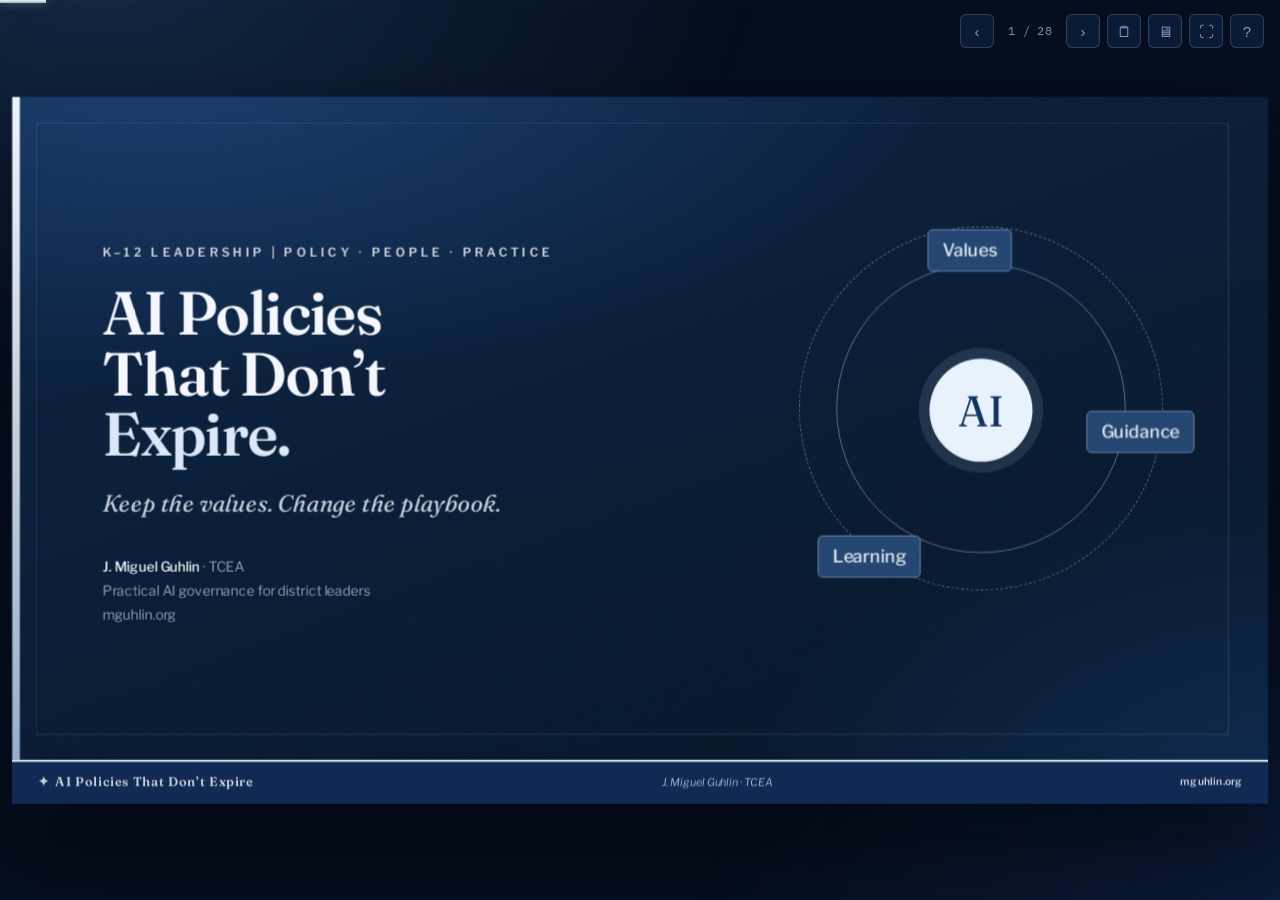
==== commit 69fd3b39: "Update AI policy deck with SHINE and PROTECT v3 rubrics" ====
--- a/aipolicy/index.html
+++ b/aipolicy/index.html
@@ -85,10 +85,23 @@
 .ig-figure a{display:block;line-height:0;border-radius:10px;overflow:hidden;box-shadow:var(--sh-lift);border:1px solid var(--hair);transition:transform .15s;}
 .ig-figure a:hover{transform:translateY(-2px);}
 .ig-figure img{height:566px;width:auto;display:block;}
+/* Rubric one-pagers use the entire canvas; contain preserves every edge. */
+.rubric-slide {background:#fff;}
+.rubric-slide .slide-body {padding:0;}
+.rubric-figure {margin:0;width:100%;height:100%;min-height:0;flex:1;}
+.rubric-figure a {display:flex;width:100%;height:100%;align-items:center;justify-content:center;}
+.rubric-figure a:focus-visible {outline:4px solid var(--navy-md);outline-offset:-4px;}
+.rubric-figure img {display:block;width:100%;height:100%;object-fit:contain;}
+body:has(.deck:not(.reflow) .rubric-slide.current) #controls {width:calc(12.5vw - 28px);max-width:128px;flex-wrap:wrap;justify-content:center;}
+.shine-grid span,.protect-grid span {font-size:18px;}
+.protect-grid>div {min-height:124px;}
 /* Reflow added to the stock responsive foundation. */
 .deck.reflow .cover-orbit {display:none;}.deck.reflow .phase-flow,.deck.reflow .instruction-flow,.deck.reflow .decision-strip,.deck.reflow .cycle-stages,.deck.reflow .stakeholder-row {flex-wrap:wrap;}.deck.reflow .phase,.deck.reflow .cycle-stage {min-width:160px;}.deck.reflow .layer {display:block;}.deck.reflow .layer > * {margin-bottom:8px;}.deck.reflow .layer-cadence {text-align:left;}.deck.reflow .shine-grid,.deck.reflow .protect-grid,.deck.reflow .ace-steps,.deck.reflow .resource-grid,.deck.reflow .poll-shell {grid-template-columns:1fr 1fr;}.deck.reflow .solo-level {width:100%;min-height:72px;height:auto;}.deck.reflow .ace-steps > div {min-height:0;}
 .deck.reflow .aq-grid{grid-template-columns:1fr 1fr;}.deck.reflow .risk-split{grid-template-columns:1fr;}.deck.reflow .layer-takeaway{flex-direction:column;gap:8px;}
 .deck.reflow .slide-body.infographic{flex-direction:column;gap:18px;}.deck.reflow .ig-figure img{height:auto;max-width:100%;width:100%;}
+.deck.reflow .rubric-slide .slide-body {padding:52px 0 0;}
+.deck.reflow .rubric-figure,.deck.reflow .rubric-figure a {height:auto;flex:none;}
+.deck.reflow .rubric-figure img {height:auto;}
 @media (max-width:650px) { .deck.reflow .shine-grid,.deck.reflow .protect-grid,.deck.reflow .ace-steps,.deck.reflow .resource-grid,.deck.reflow .poll-shell {grid-template-columns:1fr;}.deck.reflow .solo-level {display:block;}.deck.reflow .solo-level small {display:block; text-align:left;}.deck.reflow .arrow-bridge {flex-direction:column;}.deck.reflow .arrow-bridge .arr {transform:rotate(90deg);}.deck.reflow .stakeholder-row span {font-size:.85rem;} }
 @media print { .poll-answer {border-color:#CBD4DE;} }
 
@@ -110,7 +123,7 @@
 
 <section class="slide "><div class="slide-body"><div class="slide-kicker">The one map for everything that follows</div><h2 class="slide-title">Three layers. Every framework has a home.</h2><p class="lead">Keep the values. Change the playbook. Each tool in this deck lives in exactly one layer — so you always know which drawer to open.</p>
 <div class="layer-stack">
- <div class="layer layer-one"><div class="layer-n">01</div><div><h3>Evergreen policy</h3><p>Privacy · Safety · Academic Integrity · Accessibility · Human Judgment</p></div><span class="layer-cadence">Board review + major legal change</span></div>
+ <div class="layer layer-one"><div class="layer-n">01</div><div><h3>Foundational policy</h3><p>Privacy · Safety · Academic Integrity · Accessibility · Human Judgment</p></div><span class="layer-cadence">Board review + major legal change</span></div>
  <div class="layer layer-two"><div class="layer-n">02</div><div><h3>Operational guidance</h3><p>Home for <span class="fw">SHINE</span> · <span class="fw">PROTECT</span> · the <span class="fw">Agentic Use Check</span> — vendor reviews, permissions, approved features</p></div><span class="layer-cadence">Quarterly + when capabilities change</span></div>
  <div class="layer layer-three"><div class="layer-n">03</div><div><h3>Classroom practice</h3><p>Home for <span class="fw">Visible Learning</span> · <span class="fw">SOLO</span> · <span class="fw">ACE</span> — assignment expectations and learning checks</p></div><span class="layer-cadence">As instructional practice changes</span></div>
 </div>
@@ -119,7 +132,7 @@
 <section class="slide "><div class="slide-body infographic"><div class="ig-text"><div class="slide-kicker">One-page reference</div><h2 class="slide-title">The three layers, on a single page.</h2><p class="lead">The whole governance model at a glance — values that outlast updates, the tools that review change, and the checks that keep learning honest.</p>
 <ul class="bullets"><li><strong>Layer 1</strong> — Privacy, safety, integrity, accessibility, human judgment</li><li><strong>Layer 2</strong> — SHINE · PROTECT · the Agentic Use Check</li><li><strong>Layer 3</strong> — Visible Learning · SOLO · ACE</li></ul>
 <div class="next-step"><span class="ns-label">Hand-out</span><a href="three-layers-infographic.png" target="_blank" rel="noopener noreferrer">Open full size <span class="arrow">↗</span></a></div></div>
-<div class="ig-figure"><a href="three-layers-infographic.png" target="_blank" rel="noopener noreferrer"><img src="three-layers-infographic.png" alt="Three Layers of AI Governance for Schools infographic: Layer 1 Evergreen Policy, Layer 2 Operational Guidance with SHINE, PROTECT, and the Agentic Computer Use Check, and Layer 3 Classroom Practice with Visible Learning, SOLO, and ACE, each with its own review cadence."></a></div></div><div class="slide-footer"><span class="brand"><span class="star">✦</span> AI Policies That Don’t Expire</span><span class="fac">J. Miguel Guhlin · TCEA</span><span class="url">mguhlin.org</span></div><div class="notes"><p>This is the same three-layer architecture as the previous slide, drawn as a one-page reference you can share with a board, a cabinet, or a campus leadership team. "Keep the values. Change the playbook." Layer 1 holds the evergreen commitments and changes only on board review or a major legal shift. Layer 2 is where SHINE, PROTECT, and the Agentic Computer Use Check live, reviewed quarterly and whenever capabilities change. Layer 3 is classroom practice — Visible Learning, SOLO, and ACE — updated as instruction evolves. If you take one image away from today, take this one: it tells anyone in the district which questions apply to their role without reading the whole policy.</p></div></section>
+<div class="ig-figure"><a href="three-layers-infographic.png" target="_blank" rel="noopener noreferrer"><img src="three-layers-infographic.png" alt="Three Layers of AI Governance for Schools infographic: Layer 1 Foundational Policy, Layer 2 Operational Guidance with SHINE, PROTECT, and the Agentic Computer Use Check, and Layer 3 Classroom Practice with Visible Learning, SOLO, and ACE, each with its own review cadence."></a></div></div><div class="slide-footer"><span class="brand"><span class="star">✦</span> AI Policies That Don’t Expire</span><span class="fac">J. Miguel Guhlin · TCEA</span><span class="url">mguhlin.org</span></div><div class="notes"><p>This is the same three-layer architecture as the previous slide, drawn as a one-page reference you can share with a board, a cabinet, or a campus leadership team. "Keep the values. Change the playbook." Layer 1 holds the foundational commitments and changes only on board review or a major legal shift. Layer 2 is where SHINE, PROTECT, and the Agentic Computer Use Check live, reviewed quarterly and whenever capabilities change. Layer 3 is classroom practice — Visible Learning, SOLO, and ACE — updated as instruction evolves. If you take one image away from today, take this one: it tells anyone in the district which questions apply to their role without reading the whole policy.</p></div></section>
 
 <section class="slide "><div class="slide-body"><div class="slide-kicker">Organizational context</div><h2 class="slide-title">Know your phase before moving ahead.</h2><p class="lead">The Five Phases describe progress across policy, accounts, guidance, curriculum, and outreach.</p>
 <div class="phase-flow"><div class="phase p1"><b>01</b><span>AI Secured</span></div><div class="phase p2"><b>02</b><span>Exploration</span></div><div class="phase p3"><b>03</b><span>Pilot Programs</span></div><div class="phase p4"><b>04</b><span>Unification</span></div><div class="phase p5"><b>05</b><span>AI Everywhere</span></div></div>
@@ -137,27 +150,35 @@
 <div class="grid cols-3 evidence-cards"><div class="card"><div class="micro-label">Pilot A</div><h3>Fast, inaccurate</h3><p>Feedback misreads the rubric; too much to correct.</p><div class="trial-status">Revise or stop</div></div><div class="card"><div class="micro-label">Pilot B</div><h3>Accurate, costly</h3><p>Good comments, but setup eats her planning period.</p><div class="trial-status">Rework workflow</div></div><div class="card gold"><div class="micro-label">Pilot C</div><h3>Useful, testable</h3><p>She can verify and adapt the suggestions quickly.</p><div class="trial-status">Expand the pilot</div></div></div>
 <div class="callout light"><span class="label">Evidence questions</span><p>What improved? For whom? At what cost? What new risks appeared?</p></div></div><div class="slide-footer"><span class="brand"><span class="star">✦</span> AI Policies That Don’t Expire</span><span class="fac">J. Miguel Guhlin · TCEA</span><span class="url">mguhlin.org</span></div><div class="notes"><p>When I talk about reviews, I do not mean asking whether we should add another paragraph to the handbook. I want to see what educators tried. Suppose Ms. Rivera and two colleagues each test a different way to speed up writing feedback. One method is fast but misreads the rubric. Another is reliable but adds so much setup that it eats the planning period. A third helps her get to usable feedback that she can verify quickly. The third may merit a supervised expansion. The others are not failures to hide; they tell us where not to invest more effort. Quarterly is a useful starting point, but the evidence and the risks should determine the next decision.</p></div></section>
 
-<section class="slide "><div class="slide-body"><div class="layer-badge l2"><span class="chip"></span>Layer 2 · <b>Operational guidance</b></div><div class="slide-kicker">Tool decision lens</div><h2 class="slide-title">Run every promising tool through SHINE.</h2><p class="lead">A polished demo is not a reason to buy.</p>
+<section class="slide "><div class="slide-body"><div class="layer-badge l2"><span class="chip"></span>Layer 2 · <b>Operational guidance</b></div><div class="slide-kicker">Tool decision lens · SHINE v3.0</div><h2 class="slide-title">Run every promising tool through SHINE.</h2><p class="lead">Review classroom fit, human approval, connected data, and net benefit.</p>
 <div class="shine-grid">
-<div><strong>S</strong><span><b>Suitability</b><small>Fit the actual task</small></span></div>
-<div><strong>H</strong><span><b>Human Oversight</b><small>People intervene — and an <b>action approval gate</b> for agents</small></span></div>
-<div><strong>I</strong><span><b>Insight into Data</b><small>Know what it uses</small></span></div>
-<div><strong>N</strong><span><b>Necessity and Novelty</b><small>Solve a real problem</small></span></div>
-<div><strong>E</strong><span><b>Ethics and Equity</b><small>Fair and appropriate</small></span></div>
-</div>
-<div class="thread"><span class="tl">Ms. Rivera →</span><p>She runs her shortlisted feedback tool through SHINE before she asks IT to review it. Under <strong>Human Oversight</strong> she asks: does a human review each message <strong>before</strong> it sends, or only after?</p></div></div><div class="slide-footer"><span class="brand"><span class="star">✦</span> AI Policies That Don’t Expire</span><span class="fac">J. Miguel Guhlin · TCEA</span><span class="url">mguhlin.org</span></div><div class="notes"><p>SHINE is a TCEA framework for examining whether a technology belongs in teaching and learning. The letters stand for Suitability, Human Oversight, Insight into Data, Necessity and Novelty, and Ethics and Equity. Those terms matter because a vendor demo usually emphasizes what a tool can do. We need to ask whether it fits our curriculum, whether teachers maintain control, what data it depends on, whether the new approach improves an actual task, and who may be left out or harmed. A tool can satisfy all the technical requirements and still be unnecessary. SHINE helps instructional, procurement, and technology staff ask the same questions. One addition matters for today's tools. Under Human Oversight, add an explicit action approval gate for anything that can act on its own. The question is simple and profound in a vendor pitch: does a human review this message or record change before it happens, or only after? That single question forces the vendor to admit whether their AI drafts something that waits in an outbox for a person, or bypasses the person entirely. Oversight of outputs is not the same as authorization of actions.</p><p class="note-source">Source for this slide: <a href="https://blog.tcea.org/shine-lighting-the-way-to-responsible-ai-adoption/" target="_blank" rel="noopener noreferrer">https://blog.tcea.org/shine-lighting-the-way-to-responsible-ai-adoption/</a></p></div></section>
-
-<section class="slide "><div class="slide-body"><div class="layer-badge l2"><span class="chip"></span>Layer 2 · <b>Operational guidance</b></div><div class="slide-kicker">Safety decision lens</div><h2 class="slide-title">PROTECT students before approving tools.</h2><p class="lead">Check the vendor’s actual terms and technical behavior.</p>
+<div><strong>S</strong><span><b>Suitability and Scope</b><small>Fit the goal, age, task, and risk</small></span></div>
+<div><strong>H</strong><span><b>Human Oversight and Approval</b><small>Review before high-impact or autonomous actions</small></span></div>
+<div><strong>I</strong><span><b>Insight into Data and Integrations</b><small>Know data, connected apps, and permissions</small></span></div>
+<div><strong>N</strong><span><b>Necessity, Novelty and Net Benefit</b><small>Benefits outweigh complexity and risk</small></span></div>
+<div><strong>E</strong><span><b>Ethics, Equity and Safety</b><small>Accessible, safe, and academically sound</small></span></div>
+</div>
+<div class="thread"><span class="tl">Ms. Rivera →</span><p>She runs her shortlisted feedback tool through SHINE before she asks IT to review it. Under <strong>Human Oversight and Approval</strong> she asks: does a human review each message <strong>before</strong> it sends, or only after?</p></div></div><div class="slide-footer"><span class="brand"><span class="star">✦</span> AI Policies That Don’t Expire</span><span class="fac">J. Miguel Guhlin · TCEA</span><span class="url">mguhlin.org</span></div><div class="notes"><p>SHINE v3.0 is our classroom review framework for AI tools and computer use agents. I start with Suitability and Scope: does the tool fit the learning goal, age, task, and risk, and what should it be allowed to do? Human Oversight and Approval keeps a teacher or administrator in the loop before high-impact or autonomous actions, with monitoring and override controls. Insight into Data and Integrations makes connected apps, permissions, prompts, logs, retention, and model-training practices visible. Necessity, Novelty and Net Benefit asks whether the improvement outweighs complexity and risk. Ethics, Equity and Safety covers accessibility, bias, privacy, academic integrity, and student independence. Ms. Rivera uses SHINE for classroom fit, then partners with district staff on PROTECT for privacy, governance, and rollout decisions.</p><p class="note-source">Source for this slide: <a href="https://blog.tcea.org/shine-lighting-the-way-to-responsible-ai-adoption/" target="_blank" rel="noopener noreferrer">https://blog.tcea.org/shine-lighting-the-way-to-responsible-ai-adoption/</a></p></div></section>
+
+<!-- Revised rubric supplied by the presenter: SHINE_Rubric_v3.png; lossless WebP at original resolution. -->
+<section class="slide rubric-slide" aria-label="SHINE v3.0 infographic"><div class="slide-body"><h2 class="sr-only">SHINE v3.0 rubric</h2>
+<figure class="rubric-figure"><a class="no-advance" href="SHINE_Rubric_v3.webp" target="_blank" rel="noopener noreferrer" aria-label="Open SHINE v3.0 infographic at full resolution in a new tab"><img src="SHINE_Rubric_v3.webp" width="1448" height="1086" alt="SHINE v3.0: Suitability and Scope; Human Oversight and Approval; Insight into Data and Integrations; Necessity, Novelty and Net Benefit; Ethics, Equity and Safety. Agentic quick check: what can it do, what can it access, who approves actions, what logs exist, and can it be limited or turned off? Choose the learning goal first, then define the role of AI. Use SHINE for classroom fit and PROTECT for privacy, governance, and rollout."></a></figure></div><div class="slide-footer sr-only"><span class="brand"><span class="star">✦</span> AI Policies That Don’t Expire</span><span class="fac">J. Miguel Guhlin · TCEA</span><span class="url">mguhlin.org</span></div><div class="notes"><p>Here is the revised SHINE one-pager, with all five review steps visible together. I choose the learning goal first, then define the role of AI. As I review a tool, I look across scope, human approval, integrations, net benefit, and safety rather than treating a strong demo as enough evidence. The agentic quick check along the bottom helps me ask what it can do, what it can access, who approves actions, what logs exist, and whether it can be limited or turned off. You can select the image to open the original resolution for closer reading. Next, PROTECT takes us from classroom fit to privacy, governance, and rollout decisions.</p></div></section>
+
+<section class="slide "><div class="slide-body"><div class="layer-badge l2"><span class="chip"></span>Layer 2 · <b>Operational guidance</b></div><div class="slide-kicker">Safety decision lens · PROTECT v3.0</div><h2 class="slide-title">PROTECT students before approving tools.</h2><p class="lead">Review student privacy, AI governance, and agentic computer use.</p>
 <div class="protect-grid">
-<div><strong>P</strong><span>Parental Rights<br><small>and Access</small></span></div>
-<div><strong>R</strong><span>Retention<br><small>and Deletion</small></span></div>
-<div><strong>O</strong><span>Opt-out<br><small>Options</small></span></div>
-<div><strong>T</strong><span>Transparency<br><small>+ action audit logs</small></span></div>
-<div><strong>E</strong><span>Encryption<br><small>and Security</small></span></div>
-<div><strong>C</strong><span>Consent<br><small>and Age Restrictions</small></span></div>
-<div><strong>T</strong><span>Third-party<br><small>Management</small></span></div>
-</div>
-<div class="thread"><span class="tl">Ms. Rivera →</span><p>District IT runs her tool through PROTECT before approving it. Encryption alone is not enough: under <strong>Transparency</strong>, IT requires an <strong>action audit log</strong> — what the AI <em>did</em>, when, and on whose authority.</p></div></div><div class="slide-footer"><span class="brand"><span class="star">✦</span> AI Policies That Don’t Expire</span><span class="fac">J. Miguel Guhlin · TCEA</span><span class="url">mguhlin.org</span></div><div class="notes"><p>The PROTECT rubric adds a focused student privacy and AI safety lens. It covers parental rights and access, retention and deletion, opt-out options, transparency, encryption and security, consent and age restrictions, and third-party management. A district can use it to organize vendor questions and identify missing evidence. I would not treat a rubric score or an AI-generated summary of terms as proof that a vendor complies with law. Technology leaders and counsel still need to review the actual agreements and technical controls. This is especially important when the vendor changes data collection, retention, subprocessors, or an AI feature after its initial approval. One addition keeps PROTECT current for agents. Expand the Transparency question beyond what data the system reads to a strict requirement for action audit logs. If a system can write data — change a student's attendance record, or send a mass message — the district must be able to see exactly what automated actions were taken, with the timestamp, the responsible system, and the parameters that triggered it. If you cannot audit the automated action, you cannot govern the tool. Encryption protects data at rest; it does nothing to stop an autonomous agent from taking an unprompted action.</p><p class="note-source">Source for this slide: <a href="https://blog.tcea.org/student-privacy-shield-tcea-protect/" target="_blank" rel="noopener noreferrer">https://blog.tcea.org/student-privacy-shield-tcea-protect/</a></p></div></section>
+<div><strong>P</strong><span>Permissions, Parental Rights and Access</span></div>
+<div><strong>R</strong><span>Retention, Deletion and Data Use</span></div>
+<div><strong>O</strong><span>Oversight, Opt-Out and Off-Switches</span></div>
+<div><strong>T</strong><span>Transparency, Traceability and Logs</span></div>
+<div><strong>E</strong><span>Encryption, Security and Expanded Permissions</span></div>
+<div><strong>C</strong><span>Consent, Context and Age-Appropriate Use</span></div>
+<div><strong>T</strong><span>Third-Party Management and Change Review</span></div>
+</div>
+<div class="thread"><span class="tl">Ms. Rivera →</span><p>District IT runs her tool through PROTECT before approving it. Encryption alone is not enough: under <strong>Transparency, Traceability and Logs</strong>, IT requires an <strong>action audit log</strong> — what the AI <em>did</em>, when, and on whose authority.</p></div></div><div class="slide-footer"><span class="brand"><span class="star">✦</span> AI Policies That Don’t Expire</span><span class="fac">J. Miguel Guhlin · TCEA</span><span class="url">mguhlin.org</span></div><div class="notes"><p>PROTECT v3.0 extends our privacy review to AI governance and agentic computer use. Its seven categories cover permissions and parental access; retention, deletion, and data use; oversight, opt-out, and off-switches; transparency, traceability, and logs; encryption, security, and expanded permissions; consent, context, and age-appropriate use; and third-party management and change review. I ask reviewers to examine the actual terms, privacy agreements, and security documentation, then record evidence for each score. Each category earns zero, one, or two points, for a maximum of fourteen. The next slide shows the scoring and interpretation guide. AI-assisted review stays a draft until people confirm it. For Ms. Rivera's tool, IT checks who authorizes actions, what gets logged, whether permissions can be limited, and how to stop the agent before rollout.</p><p class="note-source">Source for this slide: <a href="https://blog.tcea.org/student-privacy-shield-tcea-protect/" target="_blank" rel="noopener noreferrer">https://blog.tcea.org/student-privacy-shield-tcea-protect/</a></p></div></section>
+
+<!-- Revised rubric supplied by the presenter: PROTECT_Rubric_v3.png; lossless WebP at original resolution. -->
+<section class="slide rubric-slide" aria-label="PROTECT v3.0 infographic"><div class="slide-body"><h2 class="sr-only">PROTECT v3.0 rubric</h2>
+<figure class="rubric-figure"><a class="no-advance" href="PROTECT_Rubric_v3.webp" target="_blank" rel="noopener noreferrer" aria-label="Open PROTECT v3.0 infographic at full resolution in a new tab"><img src="PROTECT_Rubric_v3.webp" width="1448" height="1086" alt="PROTECT Rubric v3.0 for student data privacy, AI governance, and agentic computer use. Seven categories score zero for does not meet expectations, one for partially meets, or two for fully meets, totaling fourteen. Interpretation: 12–14 approve; 9–11 approve with conditions; 6–8 hold for remediation; 0–5 do not approve. Review vendor documents, record evidence, and confirm AI-assisted drafts with human review. Restrict first; review permissions, approvals, data use, logs, and off-switches before full rollout."></a></figure></div><div class="slide-footer sr-only"><span class="brand"><span class="star">✦</span> AI Policies That Don’t Expire</span><span class="fac">J. Miguel Guhlin · TCEA</span><span class="url">mguhlin.org</span></div><div class="notes"><p>This is the revised PROTECT rubric and its evidence record. I score each of the seven categories zero, one, or two based on the vendor documents and technical controls we can actually verify. Fourteen is the maximum. The interpretation guide suggests approval at twelve to fourteen, approval with conditions at nine to eleven, a hold for remediation at six to eight, and no approval at zero to five. I use that score to guide a decision alongside the documented evidence and required safeguards. An AI-assisted review is only a draft until people confirm it. Select the image for a closer look at full resolution. The fast review move is to restrict first and review before full rollout.</p></div></section>
 
 <section class="slide "><div class="slide-body"><div class="slide-kicker">Principle 3 · Operational layers</div><h2 class="slide-title">A feature update should trigger a targeted review.</h2><p class="lead">Scenario: An approved LMS introduces AI summaries of student discussion.</p>
 <div class="decision-strip"><div class="decision-bit"><span>New capability</span><b>Summarizes student posts</b></div><div class="decision-arrow">→</div><div class="decision-bit"><span>New questions</span><b>Access · retention · accuracy</b></div><div class="decision-arrow">→</div><div class="decision-bit"><span>District response</span><b>Review, restrict, then decide</b></div></div>
@@ -202,7 +223,7 @@
 <div class="risk-col risk-read"><span class="tag">Read-only risk</span><h3>A chatbot gives one wrong answer</h3><p>It tells a student the Civil War ended in 1870. The error reaches one learner, and the teacher can correct it in the next breath.</p><span class="blast">Blast radius: contained · a human can fix it</span></div>
 <div class="risk-col risk-write"><span class="tag">Read-write risk</span><h3>An agent rewrites 50 grades</h3><p>Acting on a hallucinated grading policy, it changes 50 students’ grades in the LMS overnight — nobody pressed a button.</p><span class="blast">Blast radius: systemic · costly to roll back</span></div>
 </div>
-<div class="callout "><span class="label">The question that scales</span><p>Can this tool only inform a person, or can it take an action on its own? Hunt for read-write capability before you turn it on.</p></div></div><div class="slide-footer"><span class="brand"><span class="star">✦</span> AI Policies That Don’t Expire</span><span class="fac">J. Miguel Guhlin · TCEA</span><span class="url">mguhlin.org</span></div><div class="notes"><p>This contrast is the reason SHINE and PROTECT needed the two additions we just made. A read-only tool consumes information and hands a human an output; the human still decides. If it is wrong, the blast radius is usually one student and one correction. A read-write agent executes actions. On the left, a chatbot gives a single student an incorrect date, and the teacher fixes it. On the right, an agent acting on a hallucinated policy silently changes fifty grades, and now the district faces a systemic cleanup. Encryption and a privacy policy would not have caught that. The practical instruction for IT is blunt: when a familiar vendor pushes a stealth update, go hunt for read-write capability, because that is where the liability scales.</p></div></section>
+<div class="callout "><span class="label">The question that scales</span><p>Can this tool only inform a person, or can it take an action on its own? Hunt for read-write capability before you turn it on.</p></div></div><div class="slide-footer"><span class="brand"><span class="star">✦</span> AI Policies That Don’t Expire</span><span class="fac">J. Miguel Guhlin · TCEA</span><span class="url">mguhlin.org</span></div><div class="notes"><p>This contrast explains why SHINE v3.0 and PROTECT v3.0 explicitly address agentic actions, permissions, human approval, logs, and off-switches. A read-only tool consumes information and hands a human an output; the human still decides. If it is wrong, the blast radius is usually one student and one correction. A read-write agent executes actions. On the left, a chatbot gives a single student an incorrect date, and the teacher fixes it. On the right, an agent acting on a hallucinated policy silently changes fifty grades, and now the district faces a systemic cleanup. Encryption and a privacy policy would not have caught that. The practical instruction for IT is blunt: when a familiar vendor pushes a stealth update, go hunt for read-write capability, because that is where the liability scales.</p></div></section>
 
 <section class="slide "><div class="slide-body"><div class="layer-badge l2"><span class="chip"></span>Layer 2 · <b>Operational guidance</b></div><div class="slide-kicker">The Agentic Computer Use Check</div><h2 class="slide-title">Ten questions before you turn it on.</h2><p class="lead">When a product update adds AI actions, review the feature before you enable it.</p>
 <div class="aq-grid">
@@ -243,8 +264,8 @@
 <section class="slide "><div class="slide-body"><div class="slide-kicker">Sources and practical tools</div><h2 class="slide-title">Explore the frameworks and guidance.</h2><p class="lead">Open the linked resources when you share the deck online.</p>
 <div class="resource-grid">
 <a target="_blank" rel="noopener noreferrer" href="https://blog.tcea.org/responsible-ai-adoption/"><b>Five Phases of AI Adoption</b><small>TCEA · organizational readiness</small></a>
-<a target="_blank" rel="noopener noreferrer" href="https://blog.tcea.org/shine-lighting-the-way-to-responsible-ai-adoption/"><b>SHINE Framework</b><small>TCEA · suitability and oversight</small></a>
-<a target="_blank" rel="noopener noreferrer" href="https://blog.tcea.org/student-privacy-shield-tcea-protect/"><b>PROTECT Rubric</b><small>TCEA · student privacy and safeguards</small></a>
+<a target="_blank" rel="noopener noreferrer" href="SHINE_Rubric_v3.webp"><b>SHINE v3.0 Framework</b><small>Full-resolution rubric · classroom fit and agentic oversight</small></a>
+<a target="_blank" rel="noopener noreferrer" href="PROTECT_Rubric_v3.webp"><b>PROTECT v3.0 Rubric</b><small>Full-resolution rubric · privacy, governance, and agentic safeguards</small></a>
 <a target="_blank" rel="noopener noreferrer" href="https://www.visiblelearningmetax.com/Influences"><b>Visible Learning MetaX</b><small>Instructional influences and research</small></a>
 <a target="_blank" rel="noopener noreferrer" href="https://pamhook.com/solo-taxonomy/"><b>SOLO Taxonomy</b><small>Structure of observed learning</small></a>
 <a target="_blank" rel="noopener noreferrer" href="https://mguhlin.org/2026/05/13/kpft-radio-guest-ai-and-learning/"><b>ACE Framework</b><small>Articulate · Connect · Extend</small></a>
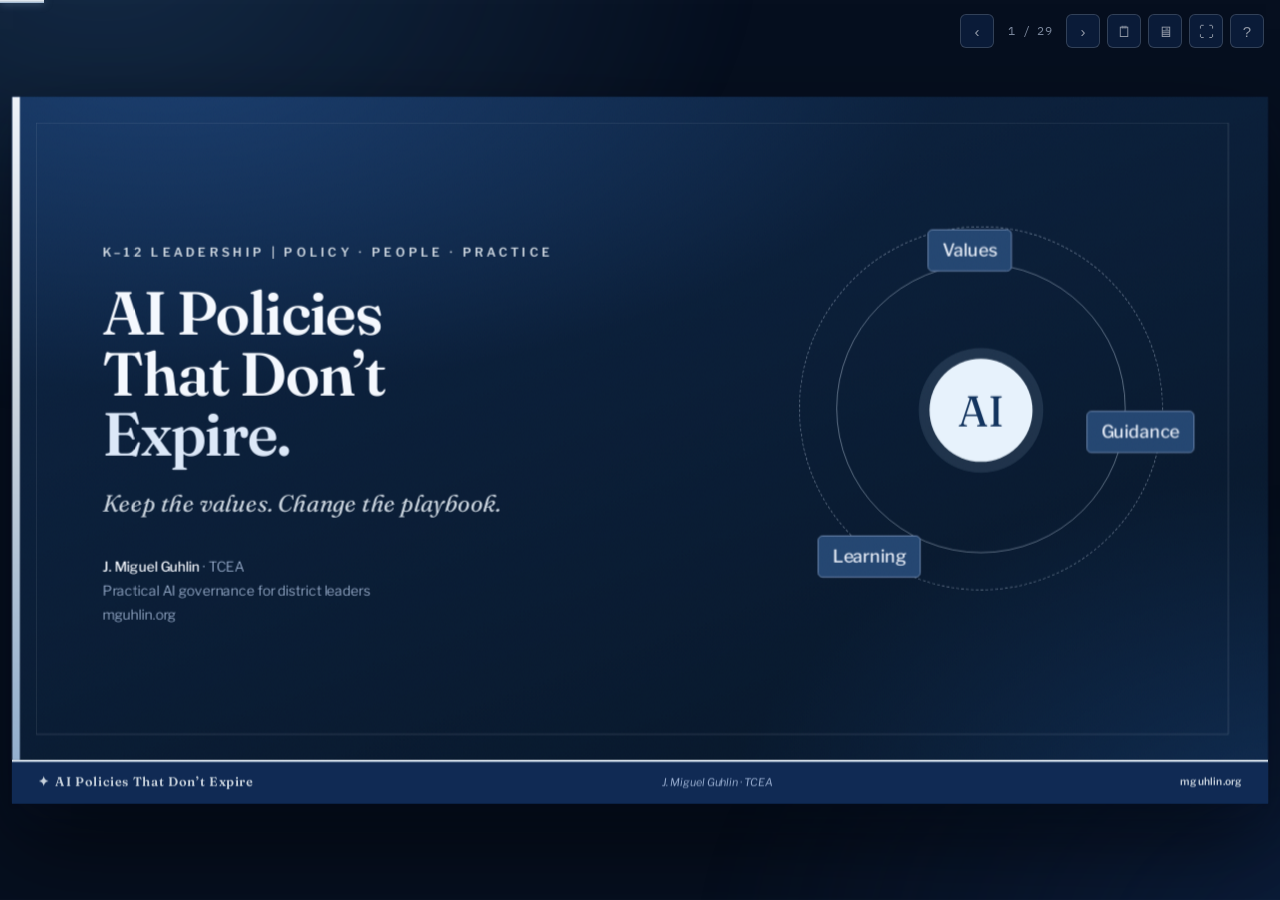
==== commit 93650da2: "Add concise facilitator introduction after AI policy title slide" ====
--- a/aipolicy/index.html
+++ b/aipolicy/index.html
@@ -102,6 +102,7 @@
 .deck.reflow .rubric-slide .slide-body {padding:52px 0 0;}
 .deck.reflow .rubric-figure,.deck.reflow .rubric-figure a {height:auto;flex:none;}
 .deck.reflow .rubric-figure img {height:auto;}
+.deck.reflow .facilitator .slide-body {padding-top:60px;}
 @media (max-width:650px) { .deck.reflow .shine-grid,.deck.reflow .protect-grid,.deck.reflow .ace-steps,.deck.reflow .resource-grid,.deck.reflow .poll-shell {grid-template-columns:1fr;}.deck.reflow .solo-level {display:block;}.deck.reflow .solo-level small {display:block; text-align:left;}.deck.reflow .arrow-bridge {flex-direction:column;}.deck.reflow .arrow-bridge .arr {transform:rotate(90deg);}.deck.reflow .stakeholder-row span {font-size:.85rem;} }
 @media print { .poll-answer {border-color:#CBD4DE;} }
 
@@ -115,6 +116,16 @@
 <div class="subtitle">Keep the values. Change the playbook.</div>
 <div class="meta"><strong>J. Miguel Guhlin</strong> · TCEA<br>Practical AI governance for district leaders<br>mguhlin.org</div>
 <div class="cover-orbit" aria-hidden="true"><span class="orbit-ring o1"></span><span class="orbit-ring o2"></span><span class="orbit-core">AI</span><span class="orbit-word w1">Values</span><span class="orbit-word w2">Guidance</span><span class="orbit-word w3">Learning</span></div></div><div class="slide-footer"><span class="brand"><span class="star">✦</span> AI Policies That Don’t Expire</span><span class="fac">J. Miguel Guhlin · TCEA</span><span class="url">mguhlin.org</span></div><div class="notes"><p>A district can write a responsible AI policy today and still find parts of its guidance out of date six months from now. I think the response is to keep our values steady while improving how we act on those values. This session is about giving school leaders a practical way to do both. We will look at the policies that should endure, the procedures that need to change, and the evidence that tells us whether new tools are helping. I will also show how six frameworks fit together without turning them into six more forms everyone has to fill out.</p></div></section>
+
+<section class="slide facilitator"><div class="slide-body"><div class="slide-kicker">Your facilitator</div><h2 class="slide-title">About the Facilitator</h2>
+<p class="lead"><strong>J. Miguel Guhlin</strong><br>Director of Professional Development · TCEA</p>
+<ul class="bullets">
+<li>Over 30 years in K–12 teaching, learning, and technology leadership</li>
+<li>Designs professional learning for responsible AI adoption</li>
+<li>Creator of the SHINE Framework and PROTECT Rubric</li>
+</ul>
+<div class="next-step no-advance"><span class="ns-label">Connect</span><a href="https://mguhlin.org/about/" target="_blank" rel="noopener noreferrer">mguhlin.org/about <span class="arrow">↗</span></a></div>
+</div><div class="slide-footer"><span class="brand"><span class="star">✦</span> AI Policies That Don’t Expire</span><span class="fac">J. Miguel Guhlin · TCEA</span><span class="url">mguhlin.org</span></div><div class="notes"><p>I'm Miguel Guhlin, Director of Professional Development at TCEA. For over thirty years, I've worked with K–12 educators and districts on teaching, learning, and technology leadership. My background includes classroom teaching, district technology leadership, and professional learning. Today, I help educators and school leaders make practical decisions about AI adoption. I created SHINE and PROTECT to support that work, connecting classroom fit with privacy, safety, and governance. That experience shapes today's session: start with the learning need, ask clear questions about the technology, and use evidence to decide what comes next.</p><p class="note-source">Biography: <a href="https://mguhlin.org/about/" target="_blank" rel="noopener noreferrer">Miguel Guhlin · About</a></p></div></section>
 
 <section class="slide "><div class="slide-body"><div class="slide-kicker">The leadership challenge</div><h2 class="slide-title">Guidelines spread. Capabilities change.</h2><p class="lead">A policy written for chatbots may be tested by agents and embedded AI.</p>
 <div class="stat-row stats-tight"><div class="stat"><div class="num">79%</div><div class="lbl">districts report AI guidelines<br><small>CoSN, 2026</small></div></div><div class="stat"><div class="num">56%</div><div class="lbl">report acceptable-use policies for Gen AI<br><small>CoSN, 2026</small></div></div></div>
